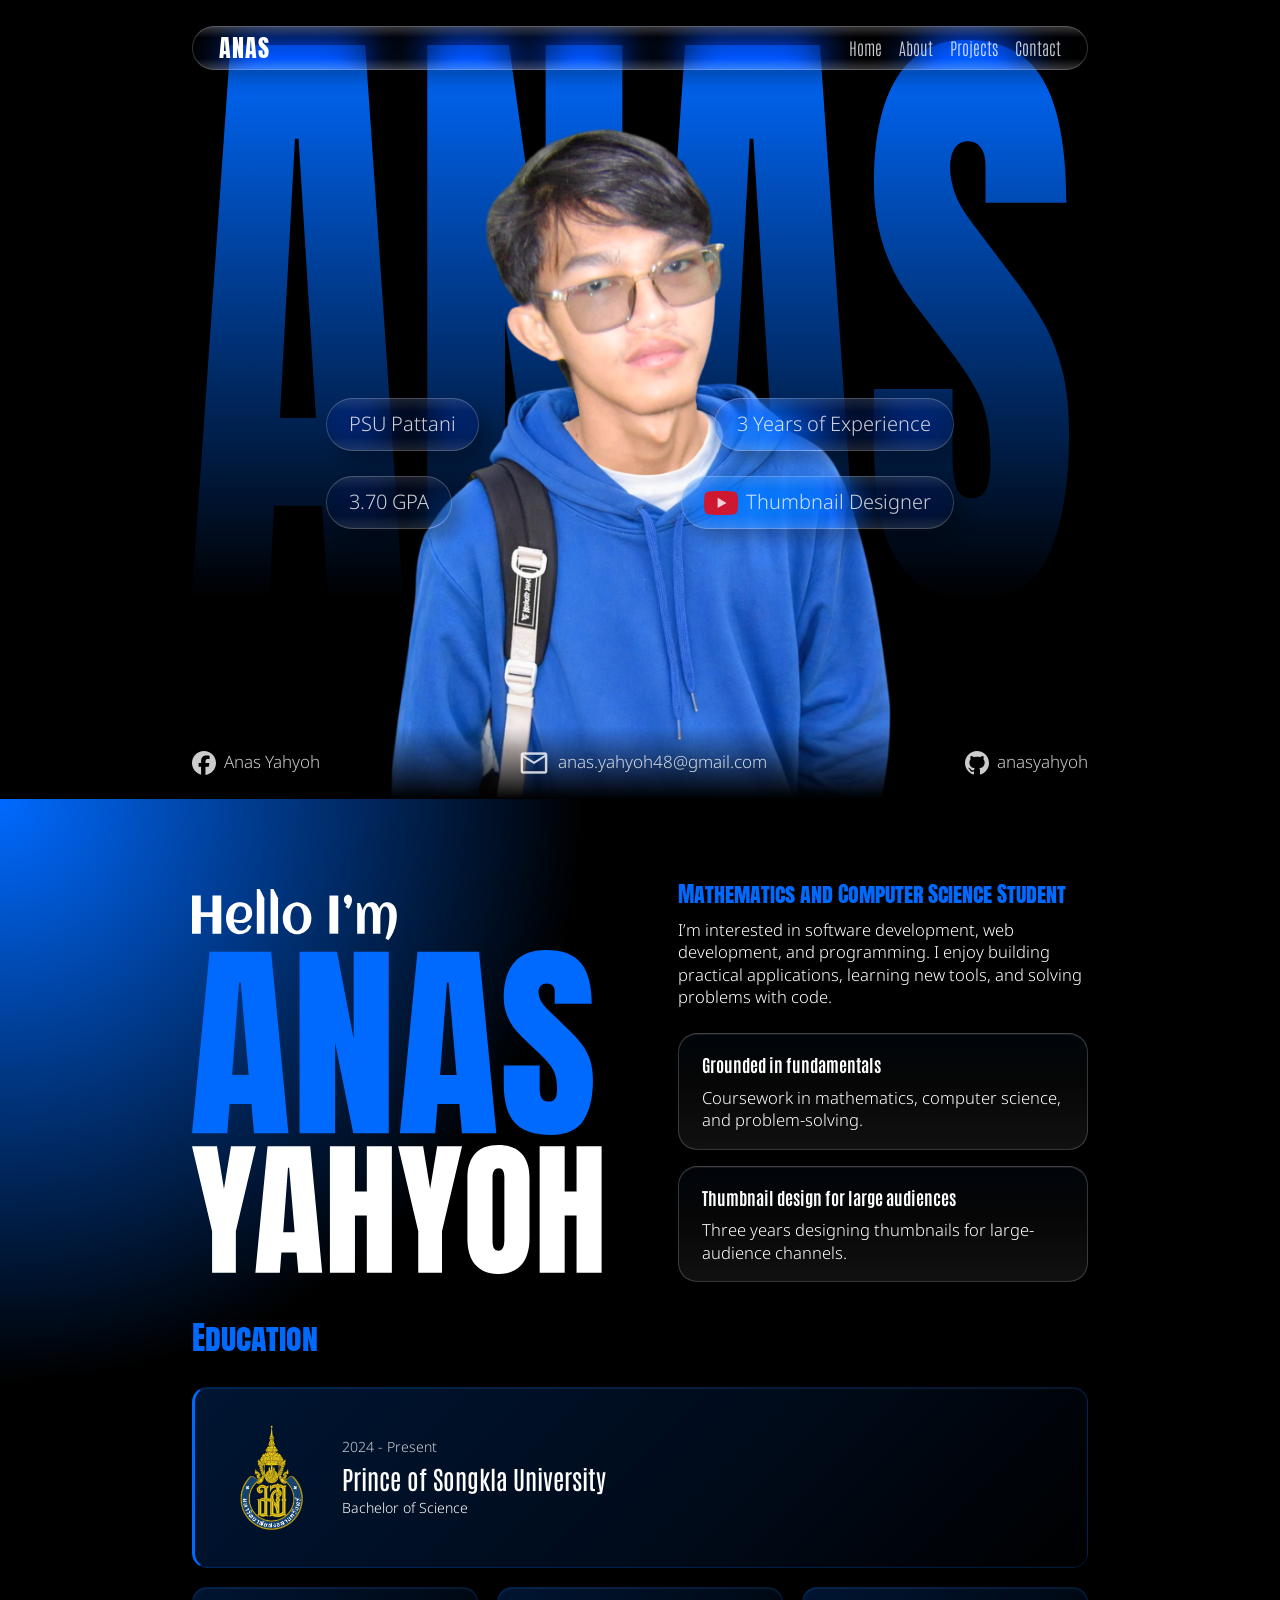
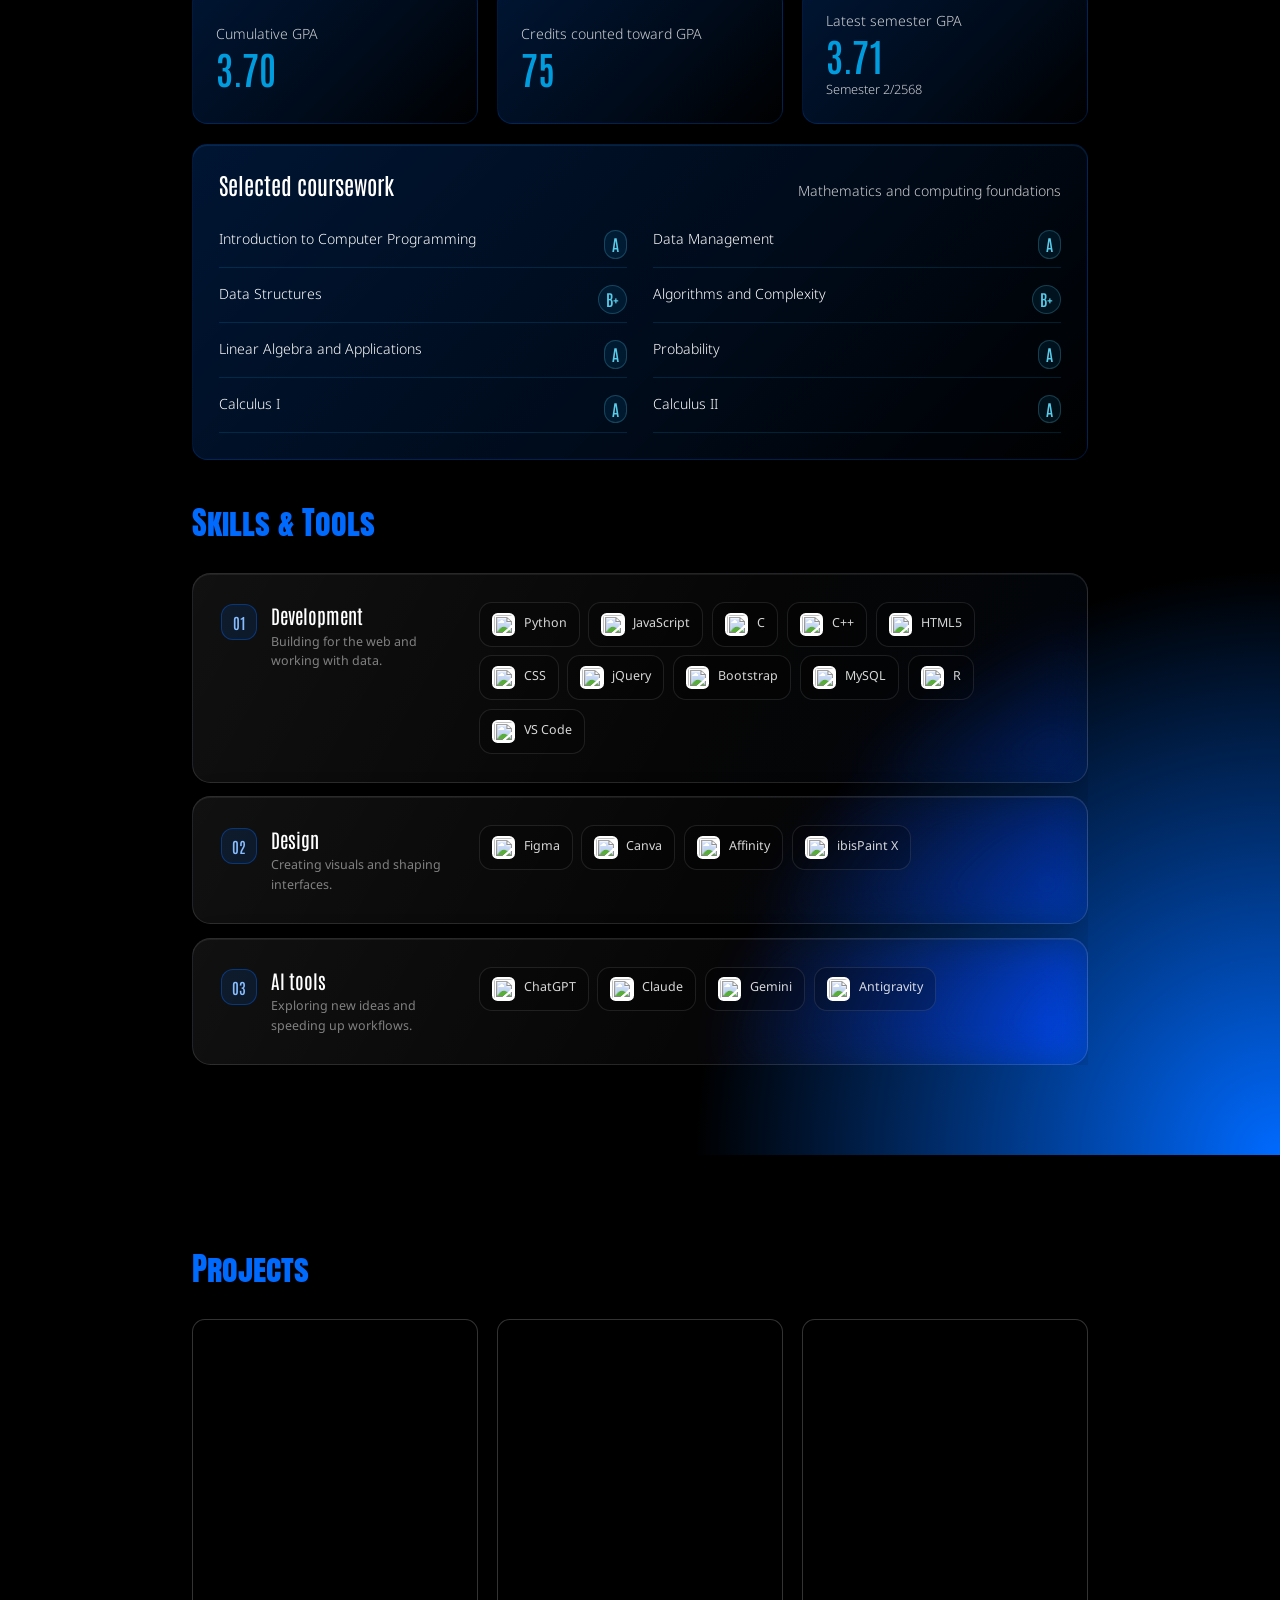
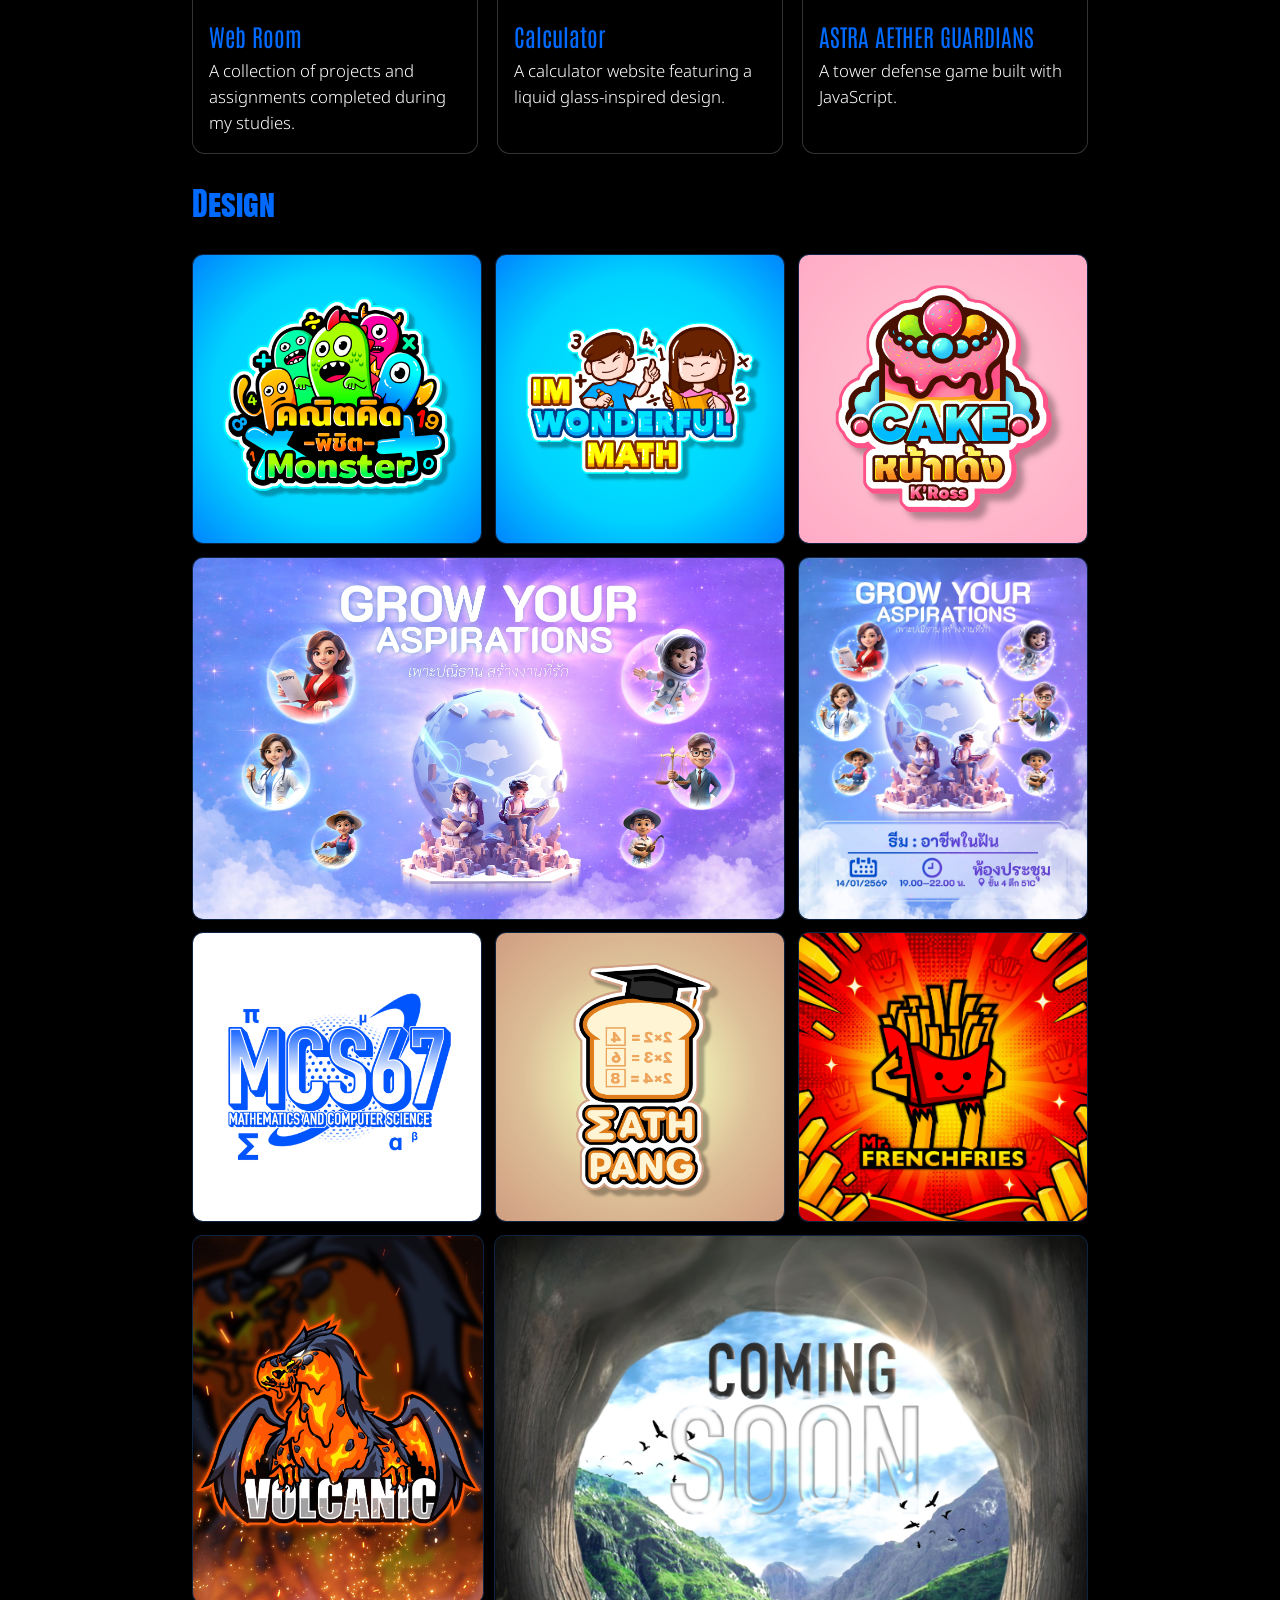
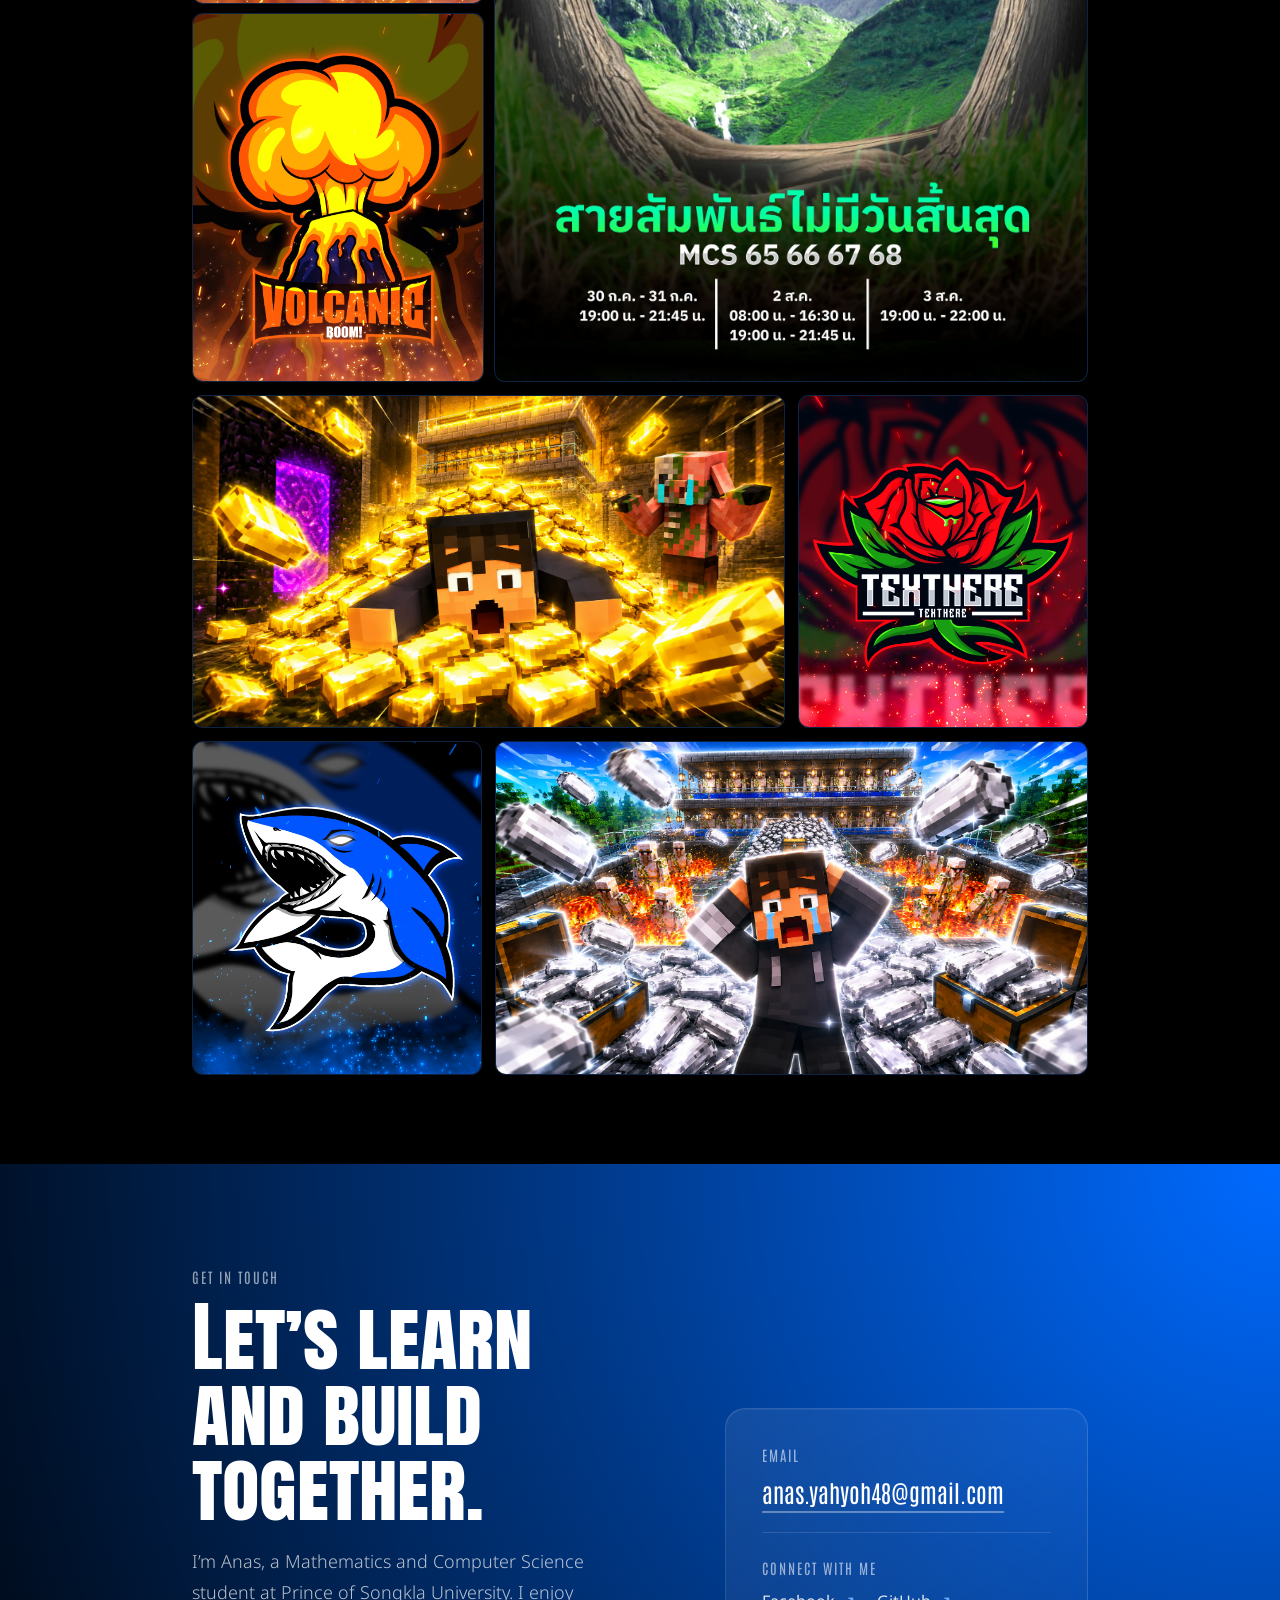
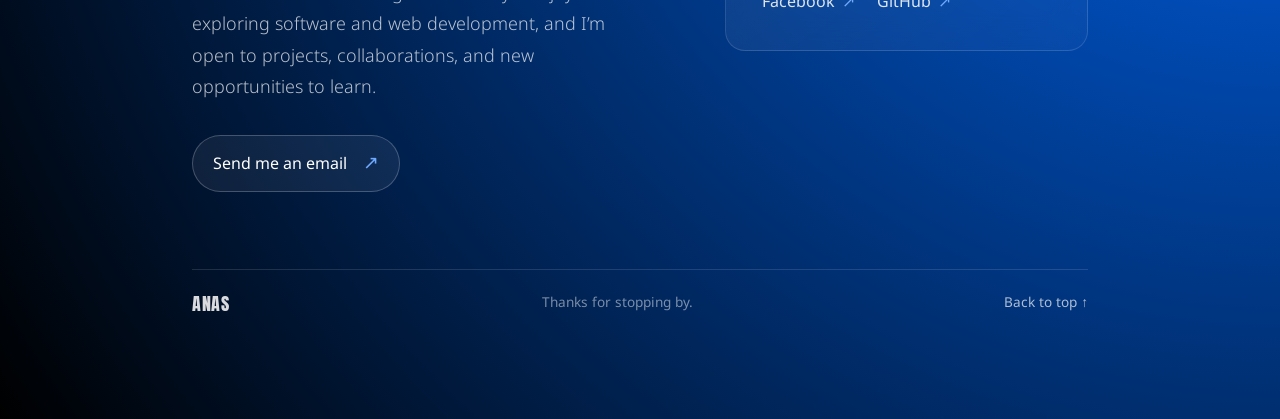
==== index.html @ 0945be41 "Update portfolio redesign" ====
<!DOCTYPE html>
<html lang="en">

<head>
    <title>Portfolio</title>
    <link rel="shortcut icon" href="assets/image/hero/favicon.jpg" type="image/x-icon">
    <meta charset="UTF-8">
    <meta name="viewport" content="width=device-width, initial-scale=1.0">
    <link rel="preconnect" href="https://fonts.googleapis.com">
    <link rel="preconnect" href="https://fonts.gstatic.com" crossorigin>
    <link href="https://cdn.jsdelivr.net/npm/bootstrap@6.0.0-alpha.1/dist/css/bootstrap.min.css" rel="stylesheet"
        integrity="sha384-B/GM4XqrwHnWXNOWMbloTmrYXZg10cakYGmpfsR/bbzQ6JAJI4ihuyADKLnBgrCe" crossorigin="anonymous">
    <script type="module" src="https://cdn.jsdelivr.net/npm/bootstrap@6.0.0-alpha.1/dist/js/bootstrap.bundle.min.js"
        integrity="sha384-1a/pXj49ZQ1aHEmrJ+gMw1otqoVsYwlEnlD8mIfY2TV03r20Y0CN7uqx1tQogjPL"
        crossorigin="anonymous"></script>
    <link rel="stylesheet"
        href="https://fonts.googleapis.com/css2?family=Material+Symbols+Outlined:opsz,wght,FILL,GRAD@24,400,0,0&icon_names=mail" />
    <link
        href="https://fonts.googleapis.com/css2?family=Anton+SC&family=Antonio:wght@100..700&family=Noto+Sans+Thai:wght@100..900&display=swap"
        rel="stylesheet">
    <link rel="stylesheet" href="assets/css/navbar.css">
    <link rel="stylesheet" href="assets/css/body.css">
    <link rel="stylesheet" href="assets/css/hero.css">
    <link rel="stylesheet" href="assets/css/about.css">
    <link rel="stylesheet" href="assets/css/edu.css">
    <link rel="stylesheet" href="assets/css/skills-tools.css">
    <link rel="stylesheet" href="assets/css/projects.css">
    <link rel="stylesheet" href="assets/css/designs.css">
    <link rel="stylesheet" href="assets/css/contact.css">
    <link rel="stylesheet" href="assets/css/footer.css">
    <script src="assets/js/script.js" defer></script>
</head>

<body>
    <nav class="top-nav-bar">
        <a href=""><span class="brand-logo">ANAS</span></a>

        <div class="nav-links">
            <a href="#hero-section"><span class="nav-text-link">Home</span></a>
            <a href="#about-me-section"><span class="nav-text-link">About</span></a>
            <a href="#projects"><span class="nav-text-link">Projects</span></a>
            <a href="#contact-section"><span class="nav-text-link">Contact</span></a>
        </div>
    </nav>

    <main class="hero-section" id="hero-section">
        <div class="hero-sub-contact">
            <a href="https://www.facebook.com/anas.yahyoh.5/" target="_blank">
                <div class="sub-contact">
                    <svg role="img" viewBox="0 0 24 24" xmlns="http://www.w3.org/2000/svg">
                        <title>Facebook</title>
                        <path fill="fff"
                            d="M9.101 23.691v-7.98H6.627v-3.667h2.474v-1.58c0-4.085 1.848-5.978 5.858-5.978.401 0 .955.042 1.468.103a8.68 8.68 0 0 1 1.141.195v3.325a8.623 8.623 0 0 0-.653-.036 26.805 26.805 0 0 0-.733-.009c-.707 0-1.259.096-1.675.309a1.686 1.686 0 0 0-.679.622c-.258.42-.374.995-.374 1.752v1.297h3.919l-.386 2.103-.287 1.564h-3.246v8.245C19.396 23.238 24 18.179 24 12.044c0-6.627-5.373-12-12-12s-12 5.373-12 12c0 5.628 3.874 10.35 9.101 11.647Z" />
                    </svg>
                    <span class="text">Anas Yahyoh</span>
                </div>
            </a>
            <a href="mailto:anas.yahyoh48@gmail.com" target="_blank">
                <div class="sub-contact">
                    <span class="material-symbols-outlined">mail</span>
                    <span class="text">anas.yahyoh48@gmail.com</span>
                </div>
            </a>
            <a href="https://github.com/anasyahyoh-hub" target="_blank">
                <div class="sub-contact">
                    <svg viewBox="0 0 1024 1024" fill="none" xmlns="http://www.w3.org/2000/svg">
                        <path fill-rule="evenodd" clip-rule="evenodd"
                            d="M8 0C3.58 0 0 3.58 0 8C0 11.54 2.29 14.53 5.47 15.59C5.87 15.66 6.02 15.42 6.02 15.21C6.02 15.02 6.01 14.39 6.01 13.72C4 14.09 3.48 13.23 3.32 12.78C3.23 12.55 2.84 11.84 2.5 11.65C2.22 11.5 1.82 11.13 2.49 11.12C3.12 11.11 3.57 11.7 3.72 11.94C4.44 13.15 5.59 12.81 6.05 12.6C6.12 12.08 6.33 11.73 6.56 11.53C4.78 11.33 2.92 10.64 2.92 7.58C2.92 6.71 3.23 5.99 3.74 5.43C3.66 5.23 3.38 4.41 3.82 3.31C3.82 3.31 4.49 3.1 6.02 4.13C6.66 3.95 7.34 3.86 8.02 3.86C8.7 3.86 9.38 3.95 10.02 4.13C11.55 3.09 12.22 3.31 12.22 3.31C12.66 4.41 12.38 5.23 12.3 5.43C12.81 5.99 13.12 6.7 13.12 7.58C13.12 10.65 11.25 11.33 9.47 11.53C9.76 11.78 10.01 12.26 10.01 13.01C10.01 14.08 10 14.94 10 15.21C10 15.42 10.15 15.67 10.55 15.59C13.71 14.53 16 11.53 16 8C16 3.58 12.42 0 8 0Z"
                            transform="scale(64)" />
                    </svg>

                    <span class="text">anasyahyoh</span>
                </div>
            </a>
        </div>

        <div class="hero">
            <div class="capsule-container">
                <div class="left-capsule-wrapper">
                    <div class="capsule">
                        <span class="text">PSU Pattani</span>
                    </div>
                    <div class="capsule">
                        <span class="text">3.70 GPA</span>
                    </div>
                </div>

                <div class="right-capsule-wrapper">
                    <div class="capsule">
                        <span class="text">3 Years of Experience</span>
                    </div>
                    <div class="capsule">
                        <svg class="yt-icon" xmlns="http://www.w3.org/2000/svg" preserveAspectRatio="xMidYMid"
                            viewBox="0 0 256 180">
                            <path class="square"
                                d="M250.346 28.075A32.18 32.18 0 0 0 227.69 5.418C207.824 0 127.87 0 127.87 0S47.912.164 28.046 5.582A32.18 32.18 0 0 0 5.39 28.24c-6.009 35.298-8.34 89.084.165 122.97a32.18 32.18 0 0 0 22.656 22.657c19.866 5.418 99.822 5.418 99.822 5.418s79.955 0 99.82-5.418a32.18 32.18 0 0 0 22.657-22.657c6.338-35.348 8.291-89.1-.164-123.134Z" />
                            <path class="triangle" d="m102.421 128.06 66.328-38.418-66.328-38.418z" />
                        </svg>
                        <span class="text">Thumbnail Designer</span>
                    </div>
                </div>
            </div>

            <img src="assets/image/hero/anas.png" alt="Anas Profile" width="1099" height="1470">
        </div>

        <svg class="name-bg" viewBox="0 0 31 14" preserveAspectRatio="none" fill="none"
            xmlns="http://www.w3.org/2000/svg">
            <defs>
                <linearGradient id="gradient" x1="0" x2="0" y1="0" y2="1">
                    <stop offset="0%" stop-color="rgb(0, 106, 255)" />
                    <stop offset="100%" stop-color="rgb(0, 0, 0)" />
                </linearGradient>
            </defs>
            <path fill="url(#gradient)"
                d="M0 13.875L1.32812 0.125H5.99219L7.29688 13.875H4.69531L4.5 11.6562H2.84375L2.67188 13.875H0ZM3.03906 9.46094H4.28906L3.6875 2.46875H3.5625L3.03906 9.46094ZM8.14062 13.875V0.125H10.9688L12.2344 6.71094V0.125H14.8906V13.875H12.2031L10.8281 7V13.875H8.14062ZM15.7344 13.875L17.0625 0.125H21.7266L23.0312 13.875H20.4297L20.2344 11.6562H18.5781L18.4062 13.875H15.7344ZM18.7734 9.46094H20.0234L19.4219 2.46875H19.2969L18.7734 9.46094ZM27.1406 14C25.8854 14 24.9792 13.6875 24.4219 13.0625C23.8698 12.4375 23.5938 11.4427 23.5938 10.0781V8.73438H26.3125V10.4531C26.3125 10.7708 26.3594 11.0208 26.4531 11.2031C26.5521 11.3802 26.7214 11.4688 26.9609 11.4688C27.2109 11.4688 27.3828 11.3958 27.4766 11.25C27.5755 11.1042 27.625 10.8646 27.625 10.5312C27.625 10.1094 27.5833 9.75781 27.5 9.47656C27.4167 9.1901 27.2708 8.91927 27.0625 8.66406C26.8594 8.40365 26.5755 8.10156 26.2109 7.75781L24.9766 6.58594C24.0547 5.71615 23.5938 4.72135 23.5938 3.60156C23.5938 2.42969 23.8646 1.53646 24.4062 0.921875C24.9531 0.307292 25.7422 0 26.7734 0C28.0339 0 28.9271 0.335938 29.4531 1.00781C29.9844 1.67969 30.25 2.70052 30.25 4.07031H27.4531V3.125C27.4531 2.9375 27.3984 2.79167 27.2891 2.6875C27.1849 2.58333 27.0417 2.53125 26.8594 2.53125C26.6406 2.53125 26.4792 2.59375 26.375 2.71875C26.276 2.83854 26.2266 2.99479 26.2266 3.1875C26.2266 3.38021 26.2786 3.58854 26.3828 3.8125C26.487 4.03646 26.6927 4.29427 27 4.58594L28.5859 6.10938C28.9036 6.41146 29.1953 6.73177 29.4609 7.07031C29.7266 7.40365 29.9401 7.79427 30.1016 8.24219C30.263 8.6849 30.3438 9.22656 30.3438 9.86719C30.3438 11.1589 30.1042 12.1719 29.625 12.9062C29.151 13.6354 28.3229 14 27.1406 14Z" />
        </svg>
    </main>

    <section class="about-me-section" id="about-me-section">
        <div class="about-layout">
            <div class="fullname-wrapper">
                <svg class="hello" viewBox="0 0 100 25" preserveAspectRatio="none" fill="none"
                    xmlns="http://www.w3.org/2000/svg">
                    <path
                        d="M4.29793 21.8184H0V3.19452H4.29793V11.3295H9.99242V3.19452H14.2904V21.8184H9.99242V13.6963H4.29793V21.8184Z"
                        fill="white" />
                    <path
                        d="M20.3529 14.731C20.8004 14.8517 21.2479 14.9465 21.6954 15.0155C22.1428 15.0845 22.5939 15.119 23.0486 15.119C23.525 15.119 23.9652 15.0673 24.3694 14.9638C24.7808 14.8517 25.1344 14.6706 25.4303 14.4206C25.7335 14.1619 25.9716 13.8213 26.1449 13.3989C26.3181 12.9764 26.4047 12.4504 26.4047 11.821C26.4047 11.3123 26.3469 10.8467 26.2315 10.4242C26.116 10.0017 25.9428 9.63959 25.7118 9.33782C25.4881 9.03604 25.2102 8.80324 24.8782 8.63942C24.5462 8.46698 24.1601 8.38076 23.7198 8.38076C23.3084 8.38076 22.9367 8.47129 22.6047 8.65235C22.28 8.83342 21.9913 9.07915 21.7387 9.38955C21.4933 9.69133 21.2804 10.0448 21.0999 10.4501C20.9267 10.8553 20.7824 11.2778 20.6669 11.7175C20.5514 12.1573 20.4684 12.6013 20.4179 13.0497C20.3674 13.498 20.3421 13.9205 20.3421 14.3171C20.3421 14.3861 20.3421 14.4551 20.3421 14.5241C20.3421 14.593 20.3457 14.662 20.3529 14.731ZM29.371 11.7822C29.371 12.3944 29.288 12.9419 29.122 13.4247C28.956 13.8989 28.7287 14.3171 28.44 14.6793C28.1585 15.0414 27.8301 15.3475 27.4548 15.5975C27.0795 15.8476 26.6789 16.0545 26.2531 16.2183C25.8273 16.3735 25.387 16.4856 24.9323 16.5546C24.4849 16.6236 24.0482 16.658 23.6224 16.658C23.0811 16.658 22.547 16.6149 22.0201 16.5287C21.4933 16.4339 20.9736 16.2873 20.4612 16.089C20.5406 16.658 20.6669 17.2012 20.8401 17.7186C21.0133 18.2273 21.2443 18.6756 21.533 19.0636C21.8217 19.443 22.1753 19.7448 22.5939 19.969C23.0197 20.1931 23.5213 20.3052 24.0987 20.3052C24.4813 20.3052 24.8457 20.2362 25.1922 20.0983C25.5386 19.9603 25.8562 19.7663 26.1449 19.5163C26.4335 19.2663 26.6862 18.9688 26.9027 18.6239C27.1264 18.279 27.3068 17.8953 27.444 17.4728L29.0246 18.1712C28.7864 18.8524 28.458 19.443 28.0394 19.9431C27.628 20.4346 27.1589 20.8441 26.632 21.1718C26.1124 21.4908 25.5566 21.7279 24.9648 21.8831C24.3802 22.0383 23.7992 22.1159 23.2218 22.1159C22.2691 22.1159 21.3886 21.9262 20.5803 21.5468C19.7719 21.1588 19.0755 20.6199 18.4909 19.9302C17.9062 19.2404 17.4479 18.417 17.1159 17.4599C16.7839 16.5028 16.6179 15.4553 16.6179 14.3171C16.6179 13.179 16.7839 12.1314 17.1159 11.1743C17.4479 10.2173 17.9062 9.39386 18.4909 8.70409C19.0755 8.01431 19.7719 7.47974 20.5803 7.10036C21.3886 6.71236 22.2691 6.51836 23.2218 6.51836C23.6837 6.51836 24.1565 6.55716 24.64 6.63476C25.1236 6.71236 25.5927 6.83739 26.0474 7.00983C26.5021 7.17365 26.9315 7.3892 27.3357 7.65649C27.7399 7.92378 28.0899 8.25573 28.3858 8.65235C28.689 9.04035 28.9271 9.49302 29.1004 10.0103C29.2808 10.5277 29.371 11.1183 29.371 11.7822Z"
                        fill="white" />
                    <path d="M35.3145 21.8184H31.6553V0H33.0627L35.3145 4.53958V21.8184Z" fill="white" />
                    <path d="M42.0266 21.8184H38.3674V0H39.7748L42.0266 4.53958V21.8184Z" fill="white" />
                    <path
                        d="M58.2873 14.3171C58.2873 15.0931 58.2007 15.8217 58.0275 16.5028C57.8543 17.184 57.6125 17.8134 57.3022 18.3911C56.999 18.9688 56.6309 19.4904 56.1979 19.956C55.7649 20.413 55.2885 20.801 54.7689 21.12C54.2564 21.439 53.7043 21.6848 53.1125 21.8572C52.5279 22.0297 51.9252 22.1159 51.3045 22.1159C50.6838 22.1159 50.0812 22.0297 49.4966 21.8572C48.912 21.6848 48.3599 21.439 47.8402 21.12C47.3278 20.801 46.855 20.413 46.422 19.956C45.989 19.4904 45.6173 18.9688 45.3069 18.3911C45.0038 17.8134 44.7656 17.184 44.5924 16.5028C44.4192 15.8131 44.3326 15.0845 44.3326 14.3171C44.3326 13.5497 44.4192 12.8255 44.5924 12.1443C44.7656 11.4546 45.0038 10.8208 45.3069 10.2431C45.6173 9.66546 45.989 9.14813 46.422 8.69115C46.855 8.22556 47.3278 7.83325 47.8402 7.51423C48.3599 7.19521 48.912 6.94947 49.4966 6.77703C50.0812 6.60459 50.6838 6.51836 51.3045 6.51836C51.9252 6.51836 52.5279 6.60459 53.1125 6.77703C53.7043 6.94947 54.2564 7.19521 54.7689 7.51423C55.2885 7.83325 55.7649 8.22556 56.1979 8.69115C56.6309 9.14813 56.999 9.66546 57.3022 10.2431C57.6125 10.8208 57.8543 11.4546 58.0275 12.1443C58.2007 12.8255 58.2873 13.5497 58.2873 14.3171ZM54.5632 14.3171C54.5632 13.9033 54.5415 13.4678 54.4982 13.0109C54.4621 12.5453 54.3972 12.0926 54.3033 11.6529C54.2095 11.2045 54.0796 10.7777 53.9136 10.3725C53.7548 9.95861 53.5563 9.60079 53.3182 9.29902C53.08 8.98862 52.7949 8.74289 52.4629 8.56182C52.1309 8.37213 51.7448 8.27729 51.3045 8.27729C50.8859 8.27729 50.5142 8.37213 50.1895 8.56182C49.8647 8.75151 49.5796 9.00586 49.3342 9.32488C49.096 9.63528 48.8939 9.99741 48.7279 10.4113C48.5692 10.8251 48.4392 11.2563 48.3382 11.7046C48.2372 12.1443 48.165 12.5927 48.1217 13.0497C48.0784 13.498 48.0567 13.9205 48.0567 14.3171C48.0567 14.7137 48.0784 15.1405 48.1217 15.5975C48.165 16.0459 48.2372 16.4942 48.3382 16.9426C48.4392 17.3909 48.5692 17.822 48.7279 18.2359C48.8939 18.6411 49.096 19.0033 49.3342 19.3223C49.5796 19.6327 49.8647 19.8827 50.1895 20.0724C50.5142 20.2621 50.8859 20.357 51.3045 20.357C51.7376 20.357 52.1201 20.2664 52.4521 20.0854C52.7841 19.8957 53.0692 19.6456 53.3074 19.3352C53.5527 19.0248 53.7548 18.667 53.9136 18.2618C54.0724 17.8565 54.1987 17.4297 54.2925 16.9814C54.3936 16.533 54.4621 16.0804 54.4982 15.6234C54.5415 15.1664 54.5632 14.731 54.5632 14.3171Z"
                        fill="white" />
                    <path d="M71.4193 21.8184H67.1214V3.19452H71.4193V21.8184Z" fill="white" />
                    <path
                        d="M78.1206 5.21211C78.1206 5.60873 78.0773 6.01397 77.9907 6.42783C77.9041 6.8417 77.7814 7.24263 77.6226 7.63063C77.471 8.01862 77.2906 8.38938 77.0813 8.74289C76.872 9.08777 76.6447 9.39386 76.3993 9.66115L74.8403 8.67822C74.9919 8.54027 75.1434 8.3592 75.295 8.13502C75.4538 7.91085 75.5476 7.68667 75.5765 7.46249C75.3672 7.38489 75.1759 7.27281 75.0027 7.12623C74.8367 6.97965 74.6924 6.80721 74.5697 6.6089C74.447 6.41059 74.3495 6.19503 74.2774 5.96223C74.2124 5.72081 74.1799 5.47077 74.1799 5.21211C74.1799 4.89309 74.2304 4.59131 74.3315 4.30678C74.4398 4.01362 74.5805 3.76358 74.7537 3.55665C74.9341 3.34109 75.1434 3.17296 75.3816 3.05225C75.6198 2.92292 75.876 2.85825 76.1503 2.85825C76.4245 2.85825 76.6807 2.91861 76.9189 3.03932C77.1571 3.16003 77.3664 3.32816 77.5468 3.54371C77.7273 3.75927 77.868 4.00931 77.969 4.29384C78.0701 4.57838 78.1206 4.88446 78.1206 5.21211Z"
                        fill="white" />
                    <path
                        d="M100 13.1014C100 14.1274 99.899 15.1966 99.6969 16.3088C99.4948 17.4211 99.2097 18.5075 98.8416 19.568C98.4807 20.6199 98.0441 21.6158 97.5317 22.5556C97.0192 23.4954 96.4491 24.3102 95.8212 25L94.4463 24.1076C94.6555 23.6593 94.8468 23.1549 95.02 22.5944C95.1932 22.034 95.352 21.4434 95.4964 20.8226C95.6407 20.2018 95.767 19.5637 95.8753 18.9084C95.9835 18.2531 96.0738 17.6022 96.1459 16.9555C96.2253 16.3002 96.2831 15.6665 96.3192 15.0543C96.3552 14.4421 96.3733 13.8688 96.3733 13.3342C96.3733 13.0324 96.3661 12.7048 96.3516 12.3513C96.3372 11.9978 96.3047 11.6442 96.2542 11.2907C96.2109 10.9372 96.1423 10.601 96.0485 10.2819C95.9547 9.9543 95.8248 9.66546 95.6588 9.41542C95.5 9.15675 95.2979 8.95413 95.0525 8.80755C94.8143 8.65235 94.5256 8.57475 94.1864 8.57475C93.8544 8.57475 93.5693 8.68253 93.3312 8.89809C93.1002 9.10502 92.9017 9.37662 92.7357 9.71288C92.5697 10.0491 92.4362 10.4285 92.3352 10.851C92.2413 11.2735 92.1692 11.7003 92.1187 12.1314C92.0681 12.5539 92.032 12.9591 92.0104 13.3471C91.996 13.7351 91.9887 14.0628 91.9887 14.3301V21.8184H88.3404V14.8603C88.3404 14.5585 88.344 14.1964 88.3512 13.7739C88.3584 13.3428 88.3476 12.8945 88.3187 12.4289C88.2971 11.9633 88.2502 11.502 88.178 11.045C88.113 10.5794 88.0048 10.1655 87.8532 9.80341C87.7089 9.44128 87.5104 9.14813 87.2578 8.92395C87.0052 8.69115 86.6876 8.57475 86.3051 8.57475C85.9803 8.57475 85.706 8.68253 85.4823 8.89809C85.2658 9.11364 85.0817 9.39386 84.9302 9.73875C84.7858 10.075 84.6703 10.4587 84.5837 10.8898C84.5043 11.3123 84.443 11.7391 84.3997 12.1702C84.3636 12.5927 84.342 12.9979 84.3347 13.3859C84.3275 13.7653 84.3239 14.08 84.3239 14.3301V21.8184H80.6539V6.8805H82.0613L83.4037 10.3595C83.7068 9.15244 84.1832 8.21262 84.8327 7.54009C85.4895 6.85894 86.3592 6.51836 87.4418 6.51836C88.4162 6.51836 89.2245 6.75979 89.8668 7.24263C90.5092 7.72547 91.0144 8.51009 91.3825 9.59648C91.5918 9.12226 91.8227 8.69546 92.0753 8.31609C92.3352 7.93671 92.6203 7.61338 92.9306 7.34609C93.2482 7.07881 93.5982 6.87619 93.9807 6.73823C94.3633 6.59165 94.7855 6.51836 95.2474 6.51836C96.099 6.51836 96.8244 6.6865 97.4234 7.02276C98.0297 7.35041 98.524 7.80738 98.9066 8.39369C99.2891 8.98 99.567 9.67839 99.7402 10.4889C99.9134 11.2907 100 12.1616 100 13.1014Z"
                        fill="white" />
                </svg>

                <svg class="anas" viewBox="0 0 31 14" preserveAspectRatio="none" fill="none"
                    xmlns="http://www.w3.org/2000/svg">
                    <path
                        d="M0 13.875L1.32812 0.125H5.99219L7.29688 13.875H4.69531L4.5 11.6562H2.84375L2.67188 13.875H0ZM3.03906 9.46094H4.28906L3.6875 2.46875H3.5625L3.03906 9.46094ZM8.14062 13.875V0.125H10.9688L12.2344 6.71094V0.125H14.8906V13.875H12.2031L10.8281 7V13.875H8.14062ZM15.7344 13.875L17.0625 0.125H21.7266L23.0312 13.875H20.4297L20.2344 11.6562H18.5781L18.4062 13.875H15.7344ZM18.7734 9.46094H20.0234L19.4219 2.46875H19.2969L18.7734 9.46094ZM27.1406 14C25.8854 14 24.9792 13.6875 24.4219 13.0625C23.8698 12.4375 23.5938 11.4427 23.5938 10.0781V8.73438H26.3125V10.4531C26.3125 10.7708 26.3594 11.0208 26.4531 11.2031C26.5521 11.3802 26.7214 11.4688 26.9609 11.4688C27.2109 11.4688 27.3828 11.3958 27.4766 11.25C27.5755 11.1042 27.625 10.8646 27.625 10.5312C27.625 10.1094 27.5833 9.75781 27.5 9.47656C27.4167 9.1901 27.2708 8.91927 27.0625 8.66406C26.8594 8.40365 26.5755 8.10156 26.2109 7.75781L24.9766 6.58594C24.0547 5.71615 23.5938 4.72135 23.5938 3.60156C23.5938 2.42969 23.8646 1.53646 24.4062 0.921875C24.9531 0.307292 25.7422 0 26.7734 0C28.0339 0 28.9271 0.335938 29.4531 1.00781C29.9844 1.67969 30.25 2.70052 30.25 4.07031H27.4531V3.125C27.4531 2.9375 27.3984 2.79167 27.2891 2.6875C27.1849 2.58333 27.0417 2.53125 26.8594 2.53125C26.6406 2.53125 26.4792 2.59375 26.375 2.71875C26.276 2.83854 26.2266 2.99479 26.2266 3.1875C26.2266 3.38021 26.2786 3.58854 26.3828 3.8125C26.487 4.03646 26.6927 4.29427 27 4.58594L28.5859 6.10938C28.9036 6.41146 29.1953 6.73177 29.4609 7.07031C29.7266 7.40365 29.9401 7.79427 30.1016 8.24219C30.263 8.6849 30.3438 9.22656 30.3438 9.86719C30.3438 11.1589 30.1042 12.1719 29.625 12.9062C29.151 13.6354 28.3229 14 27.1406 14Z"
                        fill="#006AFF" />
                </svg>

                <svg class="yahyoh" viewBox="0 0 200 63" preserveAspectRatio="none" fill="none"
                    xmlns="http://www.w3.org/2000/svg">
                    <path
                        d="M9.81488 62.4375V42.082L0 0.5625H12.19L15.613 21.5156L19.036 0.5625H31.1911L21.4111 42.082V62.4375H9.81488Z"
                        fill="white" />
                    <path
                        d="M30.9466 62.4375L36.8844 0.5625H57.7366L63.5697 62.4375H51.9385L51.0653 52.4531H43.6605L42.8921 62.4375H30.9466ZM44.5337 42.5742H50.1222L47.4328 11.1094H46.8739L44.5337 42.5742Z"
                        fill="white" />
                    <path
                        d="M67.3419 62.4375V0.5625H79.5669V22.6758H85.365V0.5625H97.5899V62.4375H85.365V34.3828H79.5669V62.4375H67.3419Z"
                        fill="white" />
                    <path
                        d="M110.479 62.4375V42.082L100.664 0.5625H112.854L116.277 21.5156L119.7 0.5625H131.855L122.075 42.082V62.4375H110.479Z"
                        fill="white" />
                    <path
                        d="M149.633 63C144.72 63 140.959 61.5117 138.351 58.5352C135.767 55.5352 134.474 51.2109 134.474 45.5625V16.1719C134.474 10.875 135.755 6.85547 138.316 4.11328C140.901 1.37109 144.673 0 149.633 0C154.593 0 158.354 1.37109 160.915 4.11328C163.5 6.85547 164.792 10.875 164.792 16.1719V45.5625C164.792 51.2109 163.488 55.5352 160.88 58.5352C158.295 61.5117 154.547 63 149.633 63ZM149.738 51.6094C151.601 51.6094 152.532 49.793 152.532 46.1602V15.9609C152.532 12.9141 151.624 11.3906 149.808 11.3906C147.759 11.3906 146.734 12.9492 146.734 16.0664V46.2305C146.734 48.1523 146.967 49.5352 147.433 50.3789C147.898 51.1992 148.667 51.6094 149.738 51.6094Z"
                        fill="white" />
                    <path
                        d="M169.752 62.4375V0.5625H181.977V22.6758H187.775V0.5625H200V62.4375H187.775V34.3828H181.977V62.4375H169.752Z"
                        fill="white" />
                </svg>
            </div>

            <div class="about-me-content">
                <div class="about-me-info-container">
                    <div class="about-me-info">
                        <h2 class="head-info">Mathematics &amp; Computer Science Student</h2>
                        <p class="sub-info">I’m interested in software development, web development, and programming. I enjoy
                            building practical applications, learning new tools, and solving problems with code.
                        </p>
                    </div>
                </div>

                <div class="about-me-card-wrapper">
                    <article class="about-me-card">
                        <h3 class="card-head">Grounded in fundamentals</h3>
                        <p class="card-sub">Coursework in mathematics, computer science, and problem-solving.</p>
                    </article>

                    <article class="about-me-card">
                        <h3 class="card-head">Thumbnail design for large audiences</h3>
                        <p class="card-sub">Three years designing thumbnails for large-audience channels.</p>
                    </article>
                </div>
            </div>
        </div>

        <div class="education-section" aria-labelledby="education-title">
            <span class="edu-title" id="education-title">Education</span>

            <div class="edu-card-wrapper">
                <article class="edu-profile-card">
                    <img class="edu-emblem" src="assets/image/emblem/psu_logo.webp" alt="Prince of Songkla University">
                    <div class="edu-info">
                        <span class="edu-years">2024 - Present</span>
                        <h3 class="edu-school">Prince of Songkla University</h3>
                        <p class="edu-degree">Bachelor of Science</p>
                    </div>
                </article>

                <div class="edu-stats" aria-label="Academic summary">
                    <article class="edu-stat-card">
                        <span class="edu-stat-label">Cumulative GPA</span>
                        <strong class="edu-stat-value">3.70</strong>
                    </article>
                    <article class="edu-stat-card">
                        <span class="edu-stat-label">Credits counted toward GPA</span>
                        <strong class="edu-stat-value">75</strong>
                    </article>
                    <article class="edu-stat-card">
                        <span class="edu-stat-label">Latest semester GPA</span>
                        <strong class="edu-stat-value">3.71</strong>
                        <span class="edu-stat-note">Semester 2/2568</span>
                    </article>
                </div>

                <article class="edu-course-card">
                    <div class="edu-course-heading">
                        <h3 class="edu-course-title">Selected coursework</h3>
                        <p class="edu-course-description">Mathematics and computing foundations</p>
                    </div>
                    <ul class="edu-course-list">
                        <li><span>Introduction to Computer Programming</span><strong>A</strong></li>
                        <li><span>Data Management</span><strong>A</strong></li>
                        <li><span>Data Structures</span><strong>B+</strong></li>
                        <li><span>Algorithms and Complexity</span><strong>B+</strong></li>
                        <li><span>Linear Algebra and Applications</span><strong>A</strong></li>
                        <li><span>Probability</span><strong>A</strong></li>
                        <li><span>Calculus I</span><strong>A</strong></li>
                        <li><span>Calculus II</span><strong>A</strong></li>
                    </ul>
                </article>
            </div>
        </div>

        <div class="skills-tools-section" id="skills" role="region" aria-labelledby="skills-title">
            <h2 class="edu-title skills-tools" id="skills-title">Skills &amp; Tools</h2>

            <div class="skills-category-list">
                <div class="skills-category" aria-labelledby="skills-development-title">
                    <div class="skills-category-heading">
                        <span class="skills-category-number">01</span>
                        <div>
                            <h3 id="skills-development-title">Development</h3>
                            <p>Building for the web and working with data.</p>
                        </div>
                    </div>
                    <ul class="skills-tool-list">
                        <li><img src="https://thesvg.org/icons/python/default.svg" alt=""><span>Python</span></li>
                        <li><img src="https://thesvg.org/icons/javascript/default.svg" alt=""><span>JavaScript</span>
                        </li>
                        <li><img src="https://thesvg.org/icons/c/default.svg" alt=""><span>C</span></li>
                        <li><img src="https://thesvg.org/icons/cplusplus/default.svg" alt=""><span>C++</span></li>
                        <li><img src="https://thesvg.org/icons/html5/default.svg" alt=""><span>HTML5</span></li>
                        <li><img src="https://thesvg.org/icons/css3/default.svg" alt=""><span>CSS</span></li>
                        <li><img src="https://thesvg.org/icons/jquery/mono.svg" alt=""><span>jQuery</span></li>
                        <li><img src="https://thesvg.org/icons/bootstrap/default.svg" alt=""><span>Bootstrap</span>
                        </li>
                        <li><img src="https://thesvg.org/icons/mysql/light.svg" alt=""><span>MySQL</span></li>
                        <li><img src="https://thesvg.org/icons/r-lang/default.svg" alt=""><span>R</span></li>
                        <li><img src="https://thesvg.org/icons/visual-studio-code/default.svg" alt=""><span>VS
                                Code</span></li>
                    </ul>
                </div>

                <div class="skills-category" aria-labelledby="skills-design-title">
                    <div class="skills-category-heading">
                        <span class="skills-category-number">02</span>
                        <div>
                            <h3 id="skills-design-title">Design</h3>
                            <p>Creating visuals and shaping interfaces.</p>
                        </div>
                    </div>
                    <ul class="skills-tool-list">
                        <li><img src="https://thesvg.org/icons/figma/default.svg" alt=""><span>Figma</span></li>
                        <li><img src="https://thesvg.org/icons/canva/default.svg" alt=""><span>Canva</span></li>
                        <li><img src="https://thesvg.org/icons/affinity/default.svg" alt=""><span>Affinity</span>
                        </li>
                        <li><img src="https://upload.wikimedia.org/wikipedia/commons/8/80/IbisPaint_X_%28App_Icon%29.svg"
                                alt=""><span>ibisPaint X</span></li>
                    </ul>
                </div>

                <div class="skills-category" aria-labelledby="skills-ai-title">
                    <div class="skills-category-heading">
                        <span class="skills-category-number">03</span>
                        <div>
                            <h3 id="skills-ai-title">AI tools</h3>
                            <p>Exploring new ideas and speeding up workflows.</p>
                        </div>
                    </div>
                    <ul class="skills-tool-list">
                        <li><img src="https://thesvg.org/icons/openai-chatgpt/default.svg" alt=""><span>ChatGPT</span>
                        </li>
                        <li><img src="https://thesvg.org/icons/claude/default.svg" alt=""><span>Claude</span></li>
                        <li><img src="https://thesvg.org/icons/gemini/default.svg" alt=""><span>Gemini</span></li>
                        <li><img src="https://thesvg.org/icons/google-antigravity/default.svg"
                                alt=""><span>Antigravity</span></li>
                    </ul>
                </div>
            </div>
        </div>
    </section>

    <section class="projects-section" id="projects">
        <span class="header">Projects</span>

        <div class="projects-card-wrapper">
            <a href="https://anasyahyoh-hub.github.io/webroom/" target="_blank">
                <div class="project-card">
                    <div class="project-img">
                        <div class="fade-blend"></div>
                        <iframe class="project-media" src="https://anasyahyoh-hub.github.io/webroom/"
                            frameborder="0"></iframe>
                    </div>
                    <div class="project-info">
                        <span class="project-name">Web Room</span>
                        <span class="project-description">
                            A collection of projects and assignments completed during my studies.
                        </span>
                    </div>
                </div>
            </a>

            <a href="https://anasyahyoh-hub.github.io/calculator/" target="_blank">
                <div class="project-card">
                    <div class="project-img">
                        <div class="fade-blend"></div>
                        <iframe class="project-media" src="https://anasyahyoh-hub.github.io/calculator/"
                            frameborder="0"></iframe>
                    </div>
                    <div class="project-info">
                        <span class="project-name">Calculator</span>
                        <span class="project-description">A calculator website featuring a liquid glass-inspired design.</span>
                    </div>
                </div>
            </a>

            <a href="https://wariskung.github.io/Tower-Defence/" target="_blank">
                <div class="project-card">
                    <div class="project-img">
                        <div class="fade-blend"></div>
                        <iframe class="project-media" src="https://wariskung.github.io/Tower-Defence/"
                            frameborder="0"></iframe>
                    </div>
                    <div class="project-info">
                        <span class="project-name">ASTRA AETHER GUARDIANS</span>
                        <span class="project-description">A tower defense game built with JavaScript.</span>
                    </div>
                </div>
            </a>
        </div>

        <span class="header">Design</span>

        <div class="design-container">
            <img class="img1_1" src="assets/image/design/logos/math-monster.jpg" alt="">
            <img class="img1_1" src="assets/image/design/logos/imwonderful-math.jpg" alt="">
            <img class="img1_1" src="assets/image/design/logos/cake-kross.jpg" alt="">
            <img class="img16_9" src="assets/image/design/posters/aspiration.jpg" alt="">
            <img class="img4_5" src="assets/image/design/posters/grown-your-aspiration.jpg" alt="">
            <img class="img1_1" src="assets/image/design/logos/mcs67.jpg" alt="">
            <img class="img1_1" src="assets/image/design/logos/math-pang.jpg" alt="">
            <img class="img1_1" src="assets/image/design/logos/mr_frenchfries.jpg" alt="">
            <div class="design-feature-row">
                <div class="wrapimg1_1">
                    <img class="img1_1" src="assets/image/design/logos/valconic_griffin.jpg" alt="">
                    <img class="img1_1" src="assets/image/design/logos/valcanic_boom.jpg" alt="">
                </div>
                <img class="img4_5" src="assets/image/design/posters/connection-never-ends.jpg" alt="">
            </div>
            <img class="img16_9" src="assets/image/design/thumbnails/gold-farm.png" alt="">
            <img class="img1_1" src="assets/image/design/logos/red-rose.jpg" alt="">
            <img class="img1_1" src="assets/image/design/logos/sharkz.jpg" alt="">
            <img class="img16_9" src="assets/image/design/thumbnails/iron-farmnew.png" alt="">
        </div>
    </section>

    <section class="contact-section" id="contact-section" aria-labelledby="contact-title">
        <div class="contact-layout">
            <div class="contact-copy">
                <span class="contact-eyebrow">Get in touch</span>
                <h2 class="contact-title" id="contact-title">Let’s learn and build together.</h2>
                <p class="contact-description">
                    I’m Anas, a Mathematics and Computer Science student at Prince of Songkla University. I enjoy
                    exploring software and web development, and I’m open to projects, collaborations, and new
                    opportunities to learn.
                </p>
                <a class="contact-cta" href="mailto:anas.yahyoh48@gmail.com">
                    <span>Send me an email</span>
                    <span class="contact-cta-arrow" aria-hidden="true">↗</span>
                </a>
            </div>

            <div class="contact-card" aria-label="Contact details">
                <span class="contact-card-label">Email</span>
                <a class="contact-email" href="mailto:anas.yahyoh48@gmail.com">anas.yahyoh48@gmail.com</a>
                <div class="contact-divider" aria-hidden="true"></div>
                <span class="contact-card-label">Connect with me</span>
                <div class="contact-socials">
                    <a href="https://www.facebook.com/anas.yahyoh.5/" target="_blank" rel="noopener noreferrer">Facebook
                        <span aria-hidden="true">↗</span></a>
                    <a href="https://github.com/anasyahyoh-hub" target="_blank" rel="noopener noreferrer">GitHub <span
                            aria-hidden="true">↗</span></a>
                </div>
            </div>
        </div>

        <footer class="contact-footer">
            <a class="contact-brand" href="#hero-section">ANAS</a>
            <span>Thanks for stopping by.</span>
            <a class="back-to-top" href="#hero-section">Back to top ↑</a>
        </footer>
    </section>

</body>

</html>
---- assets/css/navbar.css ----
.top-nav-bar {
    top: 2vw;
    padding: 0 2vw;
    width: var(--content-width);
    height: 44px;
    position: fixed;
    z-index: 999;
    display: flex;
    align-items: center;
    justify-content: space-between;
    left: 50%;
    transform: translateX(-50%);
    border: 1px solid rgba(255, 255, 255, .2);
    border-radius: 50px;
    background: var(--navbar-background-hover);
    background: var(--navbar-linear-gradient-hover);
    backdrop-filter: var(--backdrop-filter);
    -webkit-backdrop-filter: var(--backdrop-filter);
    box-shadow: 10px 10px 15px rgba(0, 0, 0, .25);
    animation: navbar-fade-in 700ms ease-out both;
}

.top-nav-bar a {
    text-decoration-line: none;
}

.brand-logo {
    font-family: var(--primary-font);
    font-size: 24px;
    letter-spacing: 1px;
    color: var(--brand-color);
    transition: color .3s ease;
    animation: brand-logo-fade-in 700ms ease-out both;
}

@keyframes brand-logo-fade-in {
    from {
        opacity: 0;
        transform: translateY(4px);
    }

    to {
        opacity: 1;
        transform: translateY(0);
    }
}

.brand-logo:hover {
    color: var(--brand-color-hover);
    cursor: pointer;
}

.nav-links {
    display: flex;
    gap: 17px;
}

.nav-links a {
    text-decoration-line: none;
}

.nav-text-link {
    font-family: var(--sub-font);
    font-size: 17px;
    font-weight: 100;
    color: var(--nav-text-link);
    transition: color .3s ease;
    animation: nav-links-fade-in 700ms ease-out both;
}

@keyframes nav-links-fade-in {
    from {
        opacity: 0;
        transform: translateY(4px);
    }

    to {
        opacity: 1;
        transform: translateY(0);
    }
}

.nav-text-link:hover {
    color: var(--nav-text-link-hover);
    cursor: pointer;
}

@keyframes navbar-fade-in {
    from {
        opacity: 0;
        transform: translateX(-50%) scale(.98);
    }

    to {
        opacity: 1;
        transform: translateX(-50%) scale(1);
    }
}

@media (max-width: 269px) {
    .top-nav-bar {
        top: 2%;
        padding: 0 7vw;
        width: var(--content-width);
    }

    .nav-links {
        gap: 8px;
    }

    .brand-logo {
        font-size: 17px;
    }

    .nav-text-link {
        font-size: 12px;
    }
}

@media (min-width: 270px) and (max-width: 320px) {
    .top-nav-bar {
        top: 1.5%;
        padding: 0 7vw;
        width: var(--content-width);
    }

    .nav-links {
        gap: 8px;
    }

    .brand-logo {
        font-size: 20px;
    }

    .nav-text-link {
        font-size: 14px;
    }
}

@media (min-width: 321px) and (max-width: 439px) {
    .top-nav-bar {
        top: 1.5%;
        width: var(--content-width);
        padding: 0 6vw;
    }

    .nav-links {
        gap: 8px;
    }

    .brand-logo {
        font-size: 17px;
    }

    .nav-text-link {
        font-size: 14px;
    }
}

@media (min-width: 440px) and (max-width: 540px) {
    .top-nav-bar {
        top: 2%;
        width: var(--content-width);
        padding: 0 6vw;
    }
}

@media (min-width: 541px) and (max-width: 768px) {
    .top-nav-bar {
        width: var(--content-width);
        padding: 0 4vw;
    }
}

@media (min-width: 769px) and (max-width: 1032px) {
    .top-nav-bar {
        width: var(--content-width);
        padding: 0 3vw;
    }
}

@media (prefers-reduced-motion: reduce) {
    .top-nav-bar {
        animation: none;
        opacity: 1;
    }

    .brand-logo,
    .nav-text-link {
        transition: none;
    }
}
---- assets/css/body.css ----
@layer body, navbar, hero, about, projects, designs;

:root {
    --content-width: 70vw;
    --primary-font: "Anton SC", sans-serif;
    --sub-font: "Antonio", sans-serif;
    --paragraph-font: "Noto Sans Thai", sans-serif;
    --navbar-background: rgba(0, 0, 0, .1);
    --navbar-linear-gradient: linear-gradient(180deg, rgba(255, 255, 255, .1) 0%, rgba(255, 255, 255, 0) 25%, rgba(255, 255, 255, 0) 75%, rgba(255, 255, 255, .1) 100%);
    --navbar-background-hover: rgba(0, 0, 0, .2);
    --navbar-linear-gradient-hover: linear-gradient(180deg, rgba(255, 255, 255, .2) 0%, rgba(255, 255, 255, 0) 25%, rgba(255, 255, 255, 0) 75%, rgba(255, 255, 255, .2) 100%);
    --brand-color: rgb(255, 255, 255);
    --brand-color-hover: rgb(0, 106, 255);
    --nav-text-link: rgba(255, 255, 255, .8);
    --nav-text-link-hover: rgb(255, 255, 255);
    --backdrop-filter: blur(20px) saturate(180%);
    --brand-linear-gradient: linear-gradient(180deg, rgba(0, 106, 255, 1) 0%, rgba(0, 0, 0, 1) 100%);
    --black-fade: linear-gradient(180deg, rgba(0, 0, 0, 0) 0%, rgba(0, 0, 0, 1) 100%);
    --primary-background: rgb(0, 0, 0);
}

html {
    scroll-behavior: smooth;
    /* scroll-padding-top: clamp(1.25rem, 3.5vw, 3.5rem); */
    scroll-padding-top: 22px;
}

* {
    margin: 0;
    box-sizing: border-box;
}

body {
    padding: 0;
    background-color: #1e1e1e;
}

@media (min-width: 769px) and (max-width: 1032px) {
    :root {
        --content-width: 85vw;
    }
}

@media (min-width: 541px) and (max-width: 768px) {
    :root {
        --content-width: 80vw;
    }
}

@media (min-width: 321px) and (max-width: 540px) {
    :root {
        --content-width: 94vw;
    }
}

@media (max-width: 320px) {
    :root {
        --content-width: 96vw;
    }
}
---- assets/css/hero.css ----
.hero-section {
    position: relative;
    width: 100%;
    padding: 10% 15% 0;
    background-color: var(--primary-background);
    overflow: hidden;
}

.hero-sub-contact {
    position: absolute;
    z-index: 3;
    bottom: 0;
    left: 50%;
    transform: translate(-50%, 0);
    width: 100%;
    padding: 0 15%;
    display: flex;
    align-items: center;
    justify-content: space-between;
    height: 72px;
    background: var(--primary-background);
    background: var(--black-fade);
    animation: sub-contact-fade-in 700ms ease-out both;
}

@keyframes sub-contact-fade-in {
    from {
        opacity: 0;
        transform: translate(-50%, 6px);
    }

    to {
        opacity: 1;
        transform: translate(-50%, 0);
    }
}

.hero-sub-contact a {
    text-decoration-line: none;
    animation: fade-in 700ms ease-out both;
}

@keyframes fade-in {
    from {
        opacity: 0;
    }

    to {
        opacity: 1;
    }
}

.hero-sub-contact a:hover {
    .sub-contact svg {
        transition: .3s;
        fill: var(--nav-text-link-hover);
    }

    .material-symbols-outlined {
        transition: .3s;
        color: var(--nav-text-link-hover);
    }

    .sub-contact .text {
        transition: .3s;
        color: var(--nav-text-link-hover);

    }
}

.sub-contact {
    display: flex;
    align-items: center;
    justify-content: center;
    gap: 8px;
}

.material-symbols-outlined {
    font-size: 32px;
    color: var(--nav-text-link);
}

.sub-contact svg {
    height: 24px;
    fill: var(--nav-text-link);
}

.sub-contact .text {
    text-wrap: nowrap;
    color: var(--nav-text-link);
    font-size: 17px;
    font-family: var(--paragraph-font);
    font-weight: 300;
}

.hero {
    position: relative;
    width: 100%;
    padding: 0 15%;
    display: flex;
    align-items: center;
    justify-content: center;
}

.capsule-container {
    width: 100%;
    padding: 0 15%;
    position: absolute;
    z-index: 2;
    height: 200px;
    display: flex;
    align-items: center;
    justify-content: space-between;
}

.left-capsule-wrapper {
    width: 100%;
    display: flex;
    flex-direction: column;
    align-items: start;
    gap: 2vw;
}

.right-capsule-wrapper {
    width: 100%;
    display: flex;
    flex-direction: column;
    align-items: end;
    gap: 2vw;
}

.capsule {
    width: fit-content;
    display: flex;
    align-items: center;
    gap: 8px;
    padding: .8vw 1.7vw;
    border-radius: 100px;
    border: 1px solid rgba(255, 255, 255, .2);
    background: var(--navbar-background);
    background: var(--navbar-linear-gradient);
    backdrop-filter: var(--backdrop-filter);
    -webkit-backdrop-filter: var(--backdrop-filter);
    box-shadow: 10px 10px 15px rgba(0, 0, 0, .25);
}

.yt-icon {
    height: 24px;
}

.yt-icon path.square {
    fill: rgb(255, 0, 0, .8);
}

.yt-icon path.triangle {
    fill: rgb(255, 255, 255, .8);
}

.capsule .text {
    text-wrap: nowrap;
    color: var(--nav-text-link);
    font-family: var(--paragraph-font);
    font-size: 20px;
    font-weight: 300;
}

.capsule:hover {
    cursor: default;
    transition: .3s;
    transform: translateY(-3px);
    background: var(--navbar-background-hover);
    background: var(--navbar-linear-gradient-hover);

    .text {
        transition: .3s;
        color: var(--nav-text-link-hover);
    }

    .yt-icon path.square {
        transition: .3s;
        fill: rgba(255, 0, 0, 1);
    }

    .yt-icon path.triangle {
        transition: .3s;
        fill: rgba(255, 255, 255, 1);
    }
}

.hero img {
    width: 80%;
    height: auto;
    z-index: 1;
}

.name-bg {
    padding: 0 15%;
    display: block;
    width: 100%;
    height: 70%;
    position: absolute;
    z-index: 0;
    top: 5%;
    left: 50%;
    transform: translate(-50%, 0);
    animation: name-bg-fade-in 1000ms ease-out both;
}

@keyframes name-bg-fade-in {
    from {
        opacity: 0;
        transform: translate(-50%, -10px);
    }

    to {
        opacity: 1;
        transform: translate(-50%, 0);
    }
}

@media (max-width: 240px) {
    .hero-section {
        padding: 30% 2% 0;
    }

    .hero-sub-contact {
        padding: 0 5%;
        height: 34px;
    }

    .hero-sub-contact a:hover {
        transition: .3s;

        .sub-contact .text {
            display: flex;
        }
    }

    .material-symbols-outlined {
        font-size: 12px;
    }

    .sub-contact svg {
        height: 12px;
    }

    .sub-contact .text {
        display: none;
        font-size: 10px;
    }

    .hero {
        padding: 0 5%;
    }

    .capsule-container {
        padding: 0 5%;
    }

    .left-capsule-wrapper,
    .right-capsule-wrapper {
        gap: 12px;
    }

    .capsule {
        gap: 5px;
        padding: 1vw 3vw;
    }

    .yt-icon {
        display: none;
        height: 17px;
    }

    .capsule .text {
        font-size: 10px;
    }

    .hero img {
        width: 100%;
    }

    .name-bg {
        padding: 0 5%;
        top: 7%;
    }
}

@media (min-width: 241px) and (max-width: 320px) {
    .hero-section {
        padding: 25% 2% 0;
    }

    .hero-sub-contact {
        height: 44px;
        padding: 0 5%;
    }

    .hero-sub-contact a:hover {
        transition: .3s;

        .sub-contact .text {
            display: flex;
        }
    }

    .material-symbols-outlined {
        font-size: 22px;
    }

    .sub-contact svg {
        height: 17px;
    }

    .sub-contact .text {
        display: none;
        font-size: 12px;
    }

    .hero {
        padding: 0 5%;
    }

    .capsule-container {
        padding: 0 5%;
    }

    .left-capsule-wrapper,
    .right-capsule-wrapper {
        gap: 12px;
    }

    .capsule {
        gap: 6px;
        padding: 1vw 3vw;
    }

    .yt-icon {
        height: 12px;
    }

    .capsule .text {
        font-size: 12px;
    }

    .hero img {
        width: 100%;
    }

    .name-bg {
        padding: 0 5%;
        top: 6%;
    }
}

@media (min-width: 321px) and (max-width: 424px) {
    .hero-section {
        padding: 25% 2% 0;
    }

    .hero-sub-contact {
        height: 44px;
        padding: 0 5%;
    }

    .hero-sub-contact a:hover {
        transition: .3s;

        .sub-contact .text {
            display: flex;
        }
    }

    .material-symbols-outlined {
        font-size: 22px;
    }

    .sub-contact svg {
        height: 17px;
    }

    .sub-contact .text {
        display: none;
        font-size: 14px;
    }

    .hero {
        padding: 0 2%;
    }

    .capsule-container {
        padding: 0 5%;
    }

    .left-capsule-wrapper,
    .right-capsule-wrapper {
        gap: 17px;
    }

    .capsule {
        gap: 7px;
        padding: 1.25vw 4vw;
    }

    .yt-icon {
        height: 14px;
    }

    .capsule .text {
        font-size: 14px;
    }

    .hero img {
        width: 100%;
    }

    .name-bg {
        padding: 0 3%;
        top: 5%;
    }
}

@media (min-width: 425px) and (max-width: 540px) {
    .hero-section {
        padding: 25% 1% 0;
    }

    .hero-sub-contact {
        height: 44px;
        padding: 0 5%;
    }

    .hero-sub-contact a:hover {
        transition: .3s;

        .sub-contact .text {
            display: flex;
        }
    }

    .material-symbols-outlined {
        font-size: 24px;
    }

    .sub-contact svg {
        height: 20px;
    }

    .sub-contact .text {
        display: none;
        font-size: 17px;
    }

    .hero {
        padding: 0 3%;
    }

    .capsule-container {
        padding: 0 5%;
    }

    .left-capsule-wrapper,
    .right-capsule-wrapper {
        gap: 14px;
    }

    .capsule {
        gap: 8px;
        padding: 1.5vw 4.5vw;
    }

    .yt-icon {
        height: 17px;
    }

    .capsule .text {
        font-size: 17px;
    }

    .hero img {
        width: 100%;
    }

    .name-bg {
        padding: 0 4%;
        top: 5%;
    }
}

@media (min-width: 541px) and (max-width: 768px) {
    .hero-section {
        padding: 15% 1% 0;
    }

    .hero-sub-contact {
        height: 64px;
        padding: 0 10%;
    }

    .hero-sub-contact a:hover {
        transition: .3s;

        .sub-contact .text {
            display: flex;
        }
    }

    .sub-contact {
        gap: 5px;
    }

    .material-symbols-outlined {
        font-size: 24px;
    }

    .sub-contact svg {
        height: 20px;
    }

    .sub-contact .text {
        font-size: 15px;
    }

    .hero {
        padding: 0 10%;
    }

    .capsule-container {
        padding: 0 15%;
    }

    .left-capsule-wrapper,
    .right-capsule-wrapper {
        gap: 20px;
    }

    .capsule {
        gap: 8px;
        padding: 1.25vw 3.5vw;
    }

    .yt-icon {
        height: 20px;
    }

    .capsule .text {
        font-size: 17px;
    }

    .hero img {
        width: 70%;
    }

    .name-bg {
        padding: 0 10%;
        top: 5%;
    }
}

@media (min-width: 769px) and (max-width: 1032px) {
    .hero-section {
        padding: 15% 1% 0;
    }

    .hero-sub-contact {
        height: 72px;
        padding: 0 10%;
    }

    .hero-sub-contact a:hover {
        transition: .3s;

        .sub-contact .text {
            display: flex;
        }
    }

    .material-symbols-outlined {
        font-size: 28px;
    }

    .sub-contact svg {
        height: 20px;
    }

    .sub-contact .text {
        font-size: 17px;
    }

    .hero {
        padding: 0 10%;
    }

    .capsule-container {
        padding: 0 15%;
    }

    .left-capsule-wrapper,
    .right-capsule-wrapper {
        gap: 20px;
    }

    .capsule {
        gap: 12px;
        padding: 1vw 2.5vw;
    }

    .yt-icon {
        height: 24px;
    }

    .capsule .text {
        font-size: 20px;
    }

    .hero img {
        width: 80%;
    }

    .name-bg {
        padding: 0 10%;
        top: 4%;
    }
}
---- assets/css/about.css ----
.about-me-section {
    position: relative;
    isolation: isolate;
    overflow: hidden;
    padding: clamp(3.5rem, 7vw, 7rem) 0;
    gap: clamp(2rem, 3vw, 3rem);
    display: flex;
    flex-direction: column;
    background: #006AFF;
    background: radial-gradient(circle at 0% 0%, rgba(0, 106, 255, 1) 0%, rgba(0, 52, 125, 1) 12.5%, rgba(0, 0, 0, 0) 25%),
        radial-gradient(circle at 100% 100%, rgba(0, 106, 255, 1) 0%, rgba(0, 52, 125, 1) 12.5%, rgba(0, 0, 0, 0) 25%);
    background-color: var(--primary-background);
}

.about-layout {
    position: relative;
    z-index: 1;
    display: grid;
    grid-template-columns: minmax(0, 1fr) minmax(0, 1fr);
    grid-template-areas:
        "name intro"
        "cards cards";
    align-items: start;
    column-gap: clamp(2.5rem, 6vw, 5rem);
    row-gap: clamp(2rem, 3vw, 3rem);
    width: min(70vw, 1440px);
    margin-inline: auto;
    align-items: center;
}

.about-me-content {
    display: contents;
}

@media (min-width: 769px) and (max-width: 1032px) {
    .about-layout {
        width: 85vw;
    }
}

@media (min-width: 541px) and (max-width: 768px) {
    .about-layout {
        width: 80vw;
    }
}

@media (max-width: 540px) {
    .about-layout {
        width: 94vw;
    }
}

@media (max-width: 320px) {
    .about-layout {
        width: 96vw;
    }
}

.fullname-wrapper {
    grid-area: name;
    display: flex;
    flex-direction: column;
    align-items: flex-start;
    gap: clamp(0.5rem, 0.8vw, 0.85rem);
    width: 100%;
    min-width: 0;
}

.fullname-wrapper svg {
    display: block;
    max-width: 100%;
}

.hello {
    width: 50%;
    max-width: 15rem;
}

.anas,
.yahyoh {
    width: 100%;
}

.about-me-info-container,
.about-me-info {
    width: 100%;
    min-width: 0;
}

.about-me-info-container {
    grid-area: intro;
}

.about-me-info {
    display: flex;
    flex-direction: column;
    gap: clamp(0.65rem, 1vw, 1rem);
}

.about-me-section .head-info {
    color: var(--brand-color-hover);
    font-family: var(--primary-font);
    font-size: clamp(2rem, 3vw, 3rem);
    font-weight: 400;
    line-height: 1.15;
}

.about-me-section .sub-info {
    color: var(--nav-text-link-hover);
    font-family: var(--paragraph-font);
    font-size: clamp(1.25rem, 1.5vw, 1.5rem);
    font-weight: 300;
    line-height: 1.65;
}

.about-me-section .card-sub {
    color: var(--nav-text-link-hover);
    font-family: var(--paragraph-font);
    font-size: clamp(1rem, 1.35vw, 1.3rem);
    font-weight: 300;
    line-height: 1.65;
}

.about-me-card-wrapper {
    grid-area: cards;
    display: grid;
    grid-template-columns: repeat(2, minmax(0, 1fr));
    gap: clamp(1rem, 1.5vw, 1.5rem);
    width: 100%;
}

.about-me-card {
    display: flex;
    flex-direction: column;
    gap: 1vw;
    padding: 1vw 2vw;
    border: 1px solid rgba(255, 255, 255, .2);
    border-radius: 1vw;
    background-color: rgba(0, 0, 0, .1);
    background: linear-gradient(0deg, rgba(255, 255, 255, .065), rgba(255, 255, 255, .025) 58%, rgba(0, 106, 255, .045));
    backdrop-filter: var(--backdrop-filter);
    -webkit-backdrop-filter: var(--backdrop-filter);
    box-shadow: 10px 10px 15px rgba(0, 0, 0, .25);
}

.card-head {
    color: var(--brand-color);
    font-family: var(--sub-font);
    font-size: 20px;
    text-wrap: nowrap;
}

.card-sub {
    color: var(--nav-text-link-hover);
    font-family: var(--paragraph-font);
    font-size: 17px;
    font-weight: 300;
}

.about-me-section .about-me-card {
    min-width: 0;
    height: 100%;
    gap: clamp(0.65rem, 1vw, 1rem);
    padding: clamp(1.15rem, 2vw, 2rem);
    border-radius: clamp(1rem, 1.5vw, 1.5rem);
    box-shadow: inset 0 1px rgba(255, 255, 255, .08);
    transition: border-color 180ms ease, box-shadow 180ms ease, transform 180ms ease;
}

.about-me-section .card-head {
    font-size: clamp(1.15rem, 1.8vw, 1.65rem);
    line-height: 1.2;
    white-space: normal;
    text-wrap: balance;
    overflow-wrap: anywhere;
}

.about-me-section .about-me-card:hover {
    transition: .3s;
    transform: translateY(-3px);
    border-color: rgba(255, 255, 255, .38);
}

@media (max-width: 320px) {
    .about-me-section {
        background: #006AFF;
        background: radial-gradient(circle at 0% 0%, rgba(0, 106, 255, 1) 0%, rgba(0, 52, 125, 1) 1.25%, rgba(0, 0, 0, 0) 2.5%),
            radial-gradient(circle at 100% 100%, rgba(0, 106, 255, 1) 0%, rgba(0, 52, 125, 1) 1.25%, rgba(0, 0, 0, 0) 2.5%);
        background-color: var(--primary-background);
    }
}

@media (max-width: 375px) {
    .about-me-section {
        background: #006AFF;
        background: radial-gradient(circle at 0% 0%, rgba(0, 106, 255, 1) 0%, rgba(0, 52, 125, 1) 2.5%, rgba(0, 0, 0, 0) 5%),
            radial-gradient(circle at 100% 100%, rgba(0, 106, 255, 1) 0%, rgba(0, 52, 125, 1) 2.5%, rgba(0, 0, 0, 0) 5%);
        background-color: var(--primary-background);
    }
}

@media (max-width: 425px) {
    .about-me-section {
        background: #006AFF;
        background: radial-gradient(circle at 0% 0%, rgba(0, 106, 255, 1) 0%, rgba(0, 52, 125, 1) 5%, rgba(0, 0, 0, 0) 10%),
            radial-gradient(circle at 100% 100%, rgba(0, 106, 255, 1) 0%, rgba(0, 52, 125, 1) 5%, rgba(0, 0, 0, 0) 10%);
        background-color: var(--primary-background);
    }
}

@media (max-width: 540px) {
    .about-me-section {
        background: #006AFF;
        background: radial-gradient(circle at 0% 0%, rgba(0, 106, 255, 1) 0%, rgba(0, 52, 125, 1) 10%, rgba(0, 0, 0, 0) 20%),
            radial-gradient(circle at 100% 100%, rgba(0, 106, 255, 1) 0%, rgba(0, 52, 125, 1) 10%, rgba(0, 0, 0, 0) 20%);
        background-color: var(--primary-background);
    }
}

@media (max-width: 640px) {
    .about-me-section {
        padding-block: 3.5rem;
        padding-inline: 0;
    }

    .about-layout {
        padding: 0 3%;
    }

    .fullname-wrapper {
        width: min(88%, 34rem);
    }

    .about-me-card-wrapper {
        gap: 1rem;
    }

    .about-me-section .about-me-card {
        padding: 1.25rem;
        border-radius: 1rem;
    }

}

@media (max-width: 900px) {
    .about-me-section {
        padding-inline: 0;
    }

    .about-layout {
        grid-template-columns: minmax(0, 1fr);
        grid-template-areas:
            "name"
            "intro"
            "cards";
        row-gap: clamp(2rem, 5vw, 3rem);
    }

    .fullname-wrapper {
        width: min(72%, 36rem);
    }

    .about-me-card-wrapper {
        grid-template-columns: minmax(0, 1fr);
    }

    .about-me-section .circle-gradient {
        width: min(80vw, 42rem);
    }
}

@media (min-width: 1024px) {
    .about-layout {
        grid-template-columns: minmax(0, 1fr) minmax(0, 1fr);
        grid-template-areas: "name content";
        align-items: stretch;
        row-gap: 0;
    }

    .fullname-wrapper {
        height: 100%;
    }

    .about-me-content {
        grid-area: content;
        display: grid;
        grid-template-columns: minmax(0, 1fr);
        grid-template-rows: max-content max-content;
        grid-template-areas:
            "intro"
            "cards";
        align-content: center;
        gap: clamp(0.6rem, 2.8cqh, 1.5rem);
        align-self: stretch;
        height: 100%;
        min-height: 0;
        container: about-content / size;
    }

    .about-me-card-wrapper {
        grid-template-columns: minmax(0, 1fr);
        grid-template-rows: repeat(2, auto);
        gap: clamp(1rem, 1.5cqh, 1.5rem);
        min-height: 0;
    }

    .about-me-section .about-me-card {
        padding-block: clamp(1.25rem, 2.4cqh, 2rem) clamp(1rem, 2.4cqh, 1rem);
        padding-inline: clamp(1rem, 1.8vw, 1.8rem);
        gap: clamp(.8rem, 1.5cqh, 1.25rem);
    }

    .about-me-section .sub-info,
    .about-me-section .card-sub {
        font-size: clamp(0.82rem, 4.3cqh, 1.6rem);
        line-height: 1.35;
    }

    .about-me-section .card-head {
        font-size: clamp(0.95rem, 4.5cqh, 1.8rem);
    }

    .about-me-section .head-info {
        font-size: clamp(1.05rem, 5.8cqh, 2.25rem);
    }
}
---- assets/css/edu.css ----
.education-section {
    --edu-deep-blue: #003C71;
    --edu-sky-blue: #009CDE;
    --edu-river-blue: #59CBE8;

    display: flex;
    flex-direction: column;
    gap: clamp(1rem, 2vw, 1.75rem);
}

.education-section>.edu-title,
.education-section>.edu-card-wrapper {
    width: 70vw;
    margin-inline: auto;
}

.edu-title {
    color: var(--brand-color-hover);
    font-family: var(--primary-font);
    font-size: clamp(1.75rem, 3vw, 2rem);
    font-weight: 400;
}

.edu-card-wrapper {
    display: flex;
    flex-direction: column;
    gap: clamp(.85rem, 1.5vw, 1.25rem);
}

.edu-profile-card,
.edu-stat-card,
.edu-course-card {
    min-width: 0;
    border: 1px solid rgba(0, 106, 255, .2);
    border-radius: clamp(.85rem, 1.2vw, 1.2rem);
    background-color: rgba(0, 0, 0, .1);
    background-image: linear-gradient(135deg, rgba(0, 106, 255, .2), rgba(0, 106, 255, .1) 58%, rgba(0, 0, 0, 0));
    backdrop-filter: var(--backdrop-filter);
    -webkit-backdrop-filter: var(--backdrop-filter);
    box-shadow: inset 0 1px rgba(89, 203, 232, .1);
}

.edu-profile-card:hover,
.edu-stat-card:hover,
.edu-course-card:hover {
    transition: .3s;
    transform: translateY(-3px);
    border-color: var(--brand-color-hover);
}

.edu-profile-card {
    display: flex;
    align-items: center;
    gap: clamp(1rem, 2vw, 1.75rem);
    padding: clamp(1.25rem, 2.5vw, 2rem);
    border-left: 3px solid var(--brand-color-hover);
}

.edu-emblem {
    display: block;
    flex: 0 0 auto;
    width: clamp(4rem, 7vw, 6rem);
    height: auto;
    object-fit: contain;
}

.edu-info {
    display: flex;
    flex-direction: column;
    gap: .25rem;
    min-width: 0;
}

.edu-years,
.edu-degree,
.edu-stat-label,
.edu-stat-note,
.edu-course-description {
    color: var(--nav-text-link);
    font-family: var(--paragraph-font);
    font-size: clamp(.85rem, 1.1vw, 1rem);
    font-weight: 300;
    line-height: 1.5;
}

.edu-school,
.edu-course-title {
    color: var(--brand-color);
    font-family: var(--sub-font);
    font-size: clamp(1.25rem, 2vw, 1.75rem);
    font-weight: 500;
    line-height: 1.25;
    overflow-wrap: anywhere;
}

.edu-degree {
    margin: 0;
    color: var(--nav-text-link-hover);
}

.edu-stats {
    display: grid;
    grid-template-columns: repeat(3, minmax(0, 1fr));
    gap: clamp(.75rem, 1.5vw, 1.25rem);
}

.edu-stat-card {
    display: flex;
    flex-direction: column;
    justify-content: center;
    gap: .25rem;
    padding: clamp(1rem, 1.8vw, 1.5rem);
}

.edu-stat-value {
    color: var(--edu-sky-blue);
    font-family: var(--sub-font);
    font-size: clamp(1.75rem, 3vw, 2.5rem);
    font-weight: 600;
    line-height: 1;
}

.edu-stat-note {
    margin-top: .15rem;
    font-size: .8rem;
}

.edu-course-card {
    display: flex;
    flex-direction: column;
    gap: clamp(.9rem, 1.5vw, 1.25rem);
    padding: clamp(1.25rem, 2vw, 1.75rem);
}

.edu-course-heading {
    display: flex;
    flex-wrap: wrap;
    align-items: baseline;
    justify-content: space-between;
    gap: .25rem 1rem;
}

.edu-course-title {
    font-size: clamp(1.15rem, 1.8vw, 1.45rem);
}

.edu-course-description {
    margin: 0;
}

.edu-course-list {
    display: grid;
    grid-template-columns: repeat(2, minmax(0, 1fr));
    gap: .5rem clamp(1rem, 2vw, 2rem);
    margin: 0;
    padding: 0;
    list-style: none;
}

.edu-course-list li {
    display: flex;
    align-items: flex-start;
    justify-content: space-between;
    gap: .75rem;
    min-width: 0;
    padding: .55rem 0;
    border-bottom: 1px solid rgba(0, 156, 222, .18);
    color: var(--nav-text-link-hover);
    font-family: var(--paragraph-font);
    font-size: clamp(.85rem, 1.1vw, 1rem);
    font-weight: 300;
    line-height: 1.45;
}

.edu-course-list li span {
    min-width: 0;
    overflow-wrap: anywhere;
}

.edu-course-list li strong {
    flex: 0 0 auto;
    padding: .1rem .45rem;
    border: 1px solid rgba(89, 203, 232, .24);
    border-radius: 999px;
    background: rgba(0, 156, 222, .1);
    color: var(--edu-river-blue);
    font-family: var(--sub-font);
    font-size: 1rem;
    font-weight: 600;
}

@media (min-width: 769px) and (max-width: 1032px) {

    .education-section>.edu-title,
    .education-section>.edu-card-wrapper {
        width: 85vw;
    }
}

@media (min-width: 541px) and (max-width: 768px) {

    .education-section>.edu-title,
    .education-section>.edu-card-wrapper {
        width: 80vw;
    }
}

@media (min-width: 321px) and (max-width: 540px) {

    .education-section>.edu-title,
    .education-section>.edu-card-wrapper {
        width: 94vw;
    }
}

@media (max-width: 320px) {

    .education-section>.edu-title,
    .education-section>.edu-card-wrapper {
        width: 96vw;
    }
}

@media (max-width: 540px) {
    .education-section {
        gap: 1.25rem;
        /* padding-block: 3.5rem; */
    }

    .edu-profile-card {
        align-items: flex-start;
        padding: 1.15rem;
    }

    .edu-stats {
        grid-template-columns: minmax(0, 1fr);
    }

    .edu-stat-card {
        min-height: 6rem;
    }

    .edu-course-list {
        grid-template-columns: minmax(0, 1fr);
    }

    .edu-course-card {
        padding: 1.15rem;
    }
}
---- assets/css/skills-tools.css ----
.skills-tools-section {
    position: relative;
    display: flex;
    flex-direction: column;
    width: var(--content-width);
    margin-inline: auto;
    gap: clamp(1rem, 2vw, 1.75rem);
    overflow: hidden;
}

.skills-category-list {
    display: grid;
    gap: .85rem;
}

.skills-category {
    display: grid;
    grid-template-columns: minmax(12rem, .7fr) minmax(0, 1.8fr);
    align-items: start;
    gap: clamp(1rem, 2.5vw, 2.5rem);
    padding: clamp(1.15rem, 2.2vw, 1.75rem);
    border: 1px solid rgba(255, 255, 255, .12);
    border-radius: 1.15rem;
    background: linear-gradient(120deg, rgba(255, 255, 255, .065), rgba(255, 255, 255, .025) 58%, rgba(0, 106, 255, .045));
    box-shadow: inset 0 1px rgba(255, 255, 255, .07), 0 16px 42px rgba(0, 0, 0, .17);
    backdrop-filter: var(--backdrop-filter);
    -webkit-backdrop-filter: var(--backdrop-filter);
}

.skills-category:hover {
    transition: .3s;
    transform: translateY(-3px);
    border-color: rgba(255, 255, 255, .38);
}

.skills-category-heading {
    display: flex;
    align-items: flex-start;
    gap: .9rem;
    min-width: 0;
    padding-top: .15rem;
}

.skills-category-number {
    display: grid;
    flex: 0 0 auto;
    place-items: center;
    width: 2.25rem;
    height: 2.25rem;
    border: 1px solid rgba(0, 106, 255, .38);
    border-radius: .75rem;
    background: rgba(0, 106, 255, .12);
    color: #87bdff;
    font-family: var(--sub-font);
    font-size: .95rem;
    font-weight: 600;
}

.skills-category-heading h3 {
    margin: 0;
    color: #fff;
    font-family: var(--sub-font);
    font-size: clamp(1.1rem, 1.5vw, 1.3rem);
    font-weight: 500;
    line-height: 1.25;
}

.skills-category-heading p {
    margin: .28rem 0 0;
    color: rgba(255, 255, 255, .48);
    font-family: var(--paragraph-font);
    font-size: .78rem;
    line-height: 1.55;
}

.skills-tool-list {
    display: flex;
    flex-wrap: wrap;
    gap: .55rem;
    min-width: 0;
    margin: 0;
    padding: 0;
    list-style: none;
}

.skills-tool-list li {
    display: inline-flex;
    align-items: center;
    gap: .55rem;
    min-height: 2.8rem;
    padding: .42rem .75rem;
    border: 1px solid rgba(255, 255, 255, .1);
    border-radius: .8rem;
    background: rgba(0, 0, 0, .2);
    color: rgba(255, 255, 255, .84);
    font-family: var(--paragraph-font);
    font-size: .78rem;
    line-height: 1.2;
    transition: transform .22s ease, border-color .22s ease, background-color .22s ease;
}

.skills-tool-list img {
    display: block;
    flex: 0 0 auto;
    width: 1.45rem;
    height: 1.45rem;
    padding: .12rem;
    border-radius: .35rem;
    background: #fff;
    object-fit: contain;
}

.skills-tool-list li:hover {
    transform: translateY(-2px);
    border-color: rgba(78, 161, 255, .48);
    background: rgba(0, 106, 255, .1);
}

@media (max-width: 768px) {
    .skills-category {
        grid-template-columns: 1fr;
        gap: 1.1rem;
    }

    .skills-category-heading {
        align-items: center;
    }
}

@media (max-width: 540px) {
    .skills-category {
        padding: 1rem;
        border-radius: 1rem;
    }

    .skills-tool-list {
        gap: .45rem;
    }

    .skills-tool-list li {
        min-height: 2.55rem;
        padding: .35rem .58rem;
        font-size: .72rem;
    }

    .skills-tool-list img {
        width: 1.25rem;
        height: 1.25rem;
    }
}

@media (prefers-reduced-motion: reduce) {
    .skills-tool-list li {
        transition: none;
    }
}
---- assets/css/projects.css ----
.projects-section {
    width: 100%;
    display: flex;
    flex-direction: column;
    gap: clamp(1rem, 2vw, 1.75rem);
    padding: clamp(3.5rem, 7vw, 7rem) clamp(1rem, 15vw, 15%);
    background-color: var(--primary-background);

}

.header {
    font-family: var(--primary-font);
    font-size: clamp(1.75rem, 3vw, 2rem);
    color: var(--brand-color-hover);
}

.projects-card-wrapper {
    display: grid;
    grid-template-columns: repeat(3, minmax(0, 1fr));
    grid-auto-rows: 1fr;
    gap: clamp(.75rem, 1.5vw, 1.25rem);
    overflow-wrap: anywhere;
}

.projects-card-wrapper a {
    display: block;
    text-decoration-line: none;
    width: 100%;
    height: 100%;
    border: 1px solid rgba(255, 255, 255, .2);
    border-radius: clamp(.75rem, 1vw, 1rem);
    overflow: hidden;
    background-color: var(--primary-background);
    transition: border-color .3s ease;
}

.projects-card-wrapper a:hover,
.projects-card-wrapper a:focus-visible {
    border-color: rgba(255, 255, 255, .38);
}

.projects-card-wrapper a:focus-visible {
    outline: 2px solid var(--brand-color-hover);
    outline-offset: 3px;
}

.project-card {
    width: 100%;
    height: 100%;
    display: flex;
    flex-direction: column;
    border: 1px solid var(--secondary-background);
}

.project-img {
    overflow: hidden;
    width: 100%;
    position: relative;
    display: flex;
    align-items: flex-end;
    justify-content: flex-start;
}

.fade-blend {
    position: absolute;
    left: 0;
    bottom: 0;
    width: 100%;
    height: 70%;
    z-index: 1;
    background: var(--black-fade);
    pointer-events: none;
}

.project-media {
    z-index: 0;
    display: block;
    width: 100%;
    aspect-ratio: 1/1;
    pointer-events: none;
    border: 0;
    transition: transform .3s ease;
}

.projects-card-wrapper a:hover .project-media,
.projects-card-wrapper a:focus-visible .project-media {
    transform: scale(1.05);
}

.project-info {
    width: 100%;
    flex: 1;
    padding: clamp(.75rem, 1.5vw, 1rem);
    display: flex;
    flex-direction: column;
    gap: clamp(.35rem, .75vw, .5rem);
}

.project-name {
    font-family: var(--sub-font);
    font-size: clamp(1.15rem, 2vw, 1.5rem);
    color: var(--brand-color-hover);
}

.project-description {
    font-family: var(--paragraph-font);
    font-size: clamp(.9rem, 1.35vw, 1.05rem);
    font-weight: 300;
    color: var(--nav-text-link-hover);

}

@media (max-width: 900px) {
    .projects-card-wrapper {
        grid-template-columns: repeat(2, minmax(0, 1fr));
    }
}

@media (max-width: 600px) {
    .projects-section {
        gap: 1.25rem;
        padding: 3.5rem 6%;
    }

    .projects-card-wrapper {
        grid-template-columns: minmax(0, 1fr);
        gap: 1rem;
    }

    .project-media {
        aspect-ratio: 4 / 3;
    }
}

@media (prefers-reduced-motion: reduce) {

    .projects-card-wrapper a,
    .project-media {
        transition: none;
    }
}

@media (min-width: 769px) and (max-width: 1032px) {
    .projects-section {
        padding-right: 7.5%;
        padding-left: 7.5%;
    }
}

@media (min-width: 541px) and (max-width: 768px) {
    .projects-section {
        padding-right: 10%;
        padding-left: 10%;
    }
}

@media (min-width: 321px) and (max-width: 540px) {
    .projects-section {
        padding-right: 3%;
        padding-left: 3%;
    }
}

@media (max-width: 320px) {
    .projects-section {
        padding-right: 2%;
        padding-left: 2%;
    }
}
---- assets/css/designs.css ----
.designs-section {
    width: 100%;
    display: flex;
    flex-direction: column;
    gap: clamp(1rem, 2vw, 1.75rem);
    padding: clamp(3.5rem, 7vw, 7rem) 15%;
    background-color: var(--primary-background);
}

.design-container {
    width: 100%;
    display: grid;
    grid-template-columns: repeat(3, minmax(0, 1fr));
    grid-auto-flow: dense;
    align-items: stretch;
    gap: clamp(.5rem, 1vw, .85rem);
}

.design-container img {
    display: block;
    width: 100%;
    height: auto;
    min-width: 0;
    border: 1px solid rgba(0, 106, 255, .2);
    border-radius: clamp(.5rem, .85vw, .75rem);
    object-fit: cover;
    background-color: #111;
}

.design-container img:hover {
    transition: .3s;
    transform: translateY(-3px);
    border-color: rgba(0, 106, 255, .38);
}

.design-container .img1_1 {
    grid-column: span 1;
    aspect-ratio: 1 / 1;
}

.design-container .img16_9 {
    grid-column: span 2;
    aspect-ratio: 16 / 9;
}

.design-container .img4_5 {
    grid-column: span 1;
    aspect-ratio: 4 / 5;
}

.design-feature-row {
    grid-column: 1 / -1;
    display: grid;
    grid-template-columns: repeat(3, minmax(0, 1fr));
    align-items: stretch;
    gap: clamp(.35rem, .75vw, .65rem);

    aspect-ratio: 6 / 5;
}

.design-feature-row>.img4_5 {
    grid-column: span 2;
}

.wrapimg1_1 {
    width: 100%;
    min-width: 0;
    min-height: 0;
    display: grid;
    grid-template-columns: minmax(0, 1fr);
    grid-template-rows: repeat(2, minmax(0, 1fr));
    gap: clamp(.35rem, .75vw, .65rem);
    aspect-ratio: 2 / 5;
}

.wrapimg1_1>img {
    width: 100%;
    height: 100%;
    min-height: 0;
    aspect-ratio: 1 / 1;
    object-fit: cover;
}

@media (max-width: 900px) {
    .design-container {
        grid-template-columns: repeat(2, minmax(0, 1fr));
    }
}

@media (max-width: 600px) {
    .designs-section {
        gap: 1.25rem;
    }

    .design-container {
        grid-template-columns: minmax(0, 1fr);
        gap: .75rem;
    }

    .design-container .img16_9 {
        grid-column: span 1;
    }

    .design-feature-row {
        grid-template-columns: minmax(0, 1fr);
        row-gap: clamp(.8rem, 3vw, 1.15rem);
        aspect-ratio: auto;
    }

    .design-feature-row>.img4_5 {
        grid-column: span 1;
    }

    .wrapimg1_1 {
        grid-template-columns: minmax(0, 1fr);
        grid-template-rows: repeat(2, auto);
        aspect-ratio: auto;
    }

    .wrapimg1_1>img {
        height: auto;
    }
}

/* Align the gallery edges with the responsive navbar width. */
@media (min-width: 769px) and (max-width: 1032px) {
    .designs-section {
        padding-right: 7.5%;
        padding-left: 7.5%;
    }
}

@media (min-width: 541px) and (max-width: 768px) {
    .designs-section {
        padding-right: 10%;
        padding-left: 10%;
    }
}

@media (min-width: 321px) and (max-width: 540px) {
    .designs-section {
        padding-right: 3%;
        padding-left: 3%;
    }
}

@media (max-width: 320px) {
    .designs-section {
        padding-right: 2%;
        padding-left: 2%;
    }
}
---- assets/css/contact.css ----
.contact-section {
    position: relative;
    isolation: isolate;
    overflow: hidden;
    padding: clamp(4rem, 8vw, 7.5rem) 0;
    color: var(--brand-color);
    background: #006AFF;
    background: radial-gradient(circle at 100% 0%, rgba(0, 106, 255, 1) 0%, rgba(0, 52, 125, 1) 50%, rgba(0, 0, 0, 1) 100%);
}

.contact-layout {
    display: grid;
    grid-template-columns: minmax(0, 1.1fr) minmax(18rem, .9fr);
    align-items: center;
    gap: clamp(2rem, 7vw, 7rem);
    width: var(--content-width);
    margin-inline: auto;
}

.contact-copy {
    display: flex;
    flex-direction: column;
    align-items: flex-start;
}

.contact-eyebrow,
.contact-card-label {
    color: rgba(255, 255, 255, .58);
    font-family: var(--sub-font);
    font-size: .9rem;
    letter-spacing: .14em;
    text-transform: uppercase;
}

.contact-title {
    max-width: 12ch;
    margin-top: .85rem;
    color: var(--brand-color);
    font-family: var(--primary-font);
    font-size: clamp(2.5rem, 6vw, 5.5rem);
    font-weight: 400;
    line-height: .98;
    text-wrap: balance;
}

.contact-description {
    max-width: 36rem;
    margin-top: 1.35rem;
    color: rgba(255, 255, 255, .72);
    font-family: var(--paragraph-font);
    font-size: clamp(1rem, 1.4vw, 1.2rem);
    font-weight: 300;
    line-height: 1.75;
}

.contact-cta {
    display: inline-flex;
    align-items: center;
    gap: 1rem;
    margin-top: 2rem;
    padding: .95rem 1.25rem;
    border: 1px solid rgba(255, 255, 255, .22);
    border-radius: 999px;
    color: var(--brand-color);
    background: rgba(255, 255, 255, .06);
    font-family: var(--paragraph-font);
    font-size: 1rem;
    text-decoration: none;
    transition: background-color .2s ease, border-color .2s ease, transform .2s ease;
}

.contact-cta-arrow {
    color: #70aaff;
    font-size: 1.2rem;
    line-height: 1;
}

.contact-cta:hover {
    transform: translateY(-2px);
    border-color: rgba(112, 170, 255, .7);
    background: rgba(0, 106, 255, .16);
}

.contact-card {
    display: flex;
    flex-direction: column;
    gap: .8rem;
    min-width: 0;
    padding: clamp(1.4rem, 3vw, 2.25rem);
    border: 1px solid rgba(255, 255, 255, .13);
    border-radius: 1.25rem;
    background: linear-gradient(145deg, rgba(255, 255, 255, .075), rgba(255, 255, 255, .025));
    box-shadow: inset 0 1px rgba(255, 255, 255, .06);
    backdrop-filter: blur(16px);
    -webkit-backdrop-filter: blur(16px);
}

.contact-email {
    color: var(--brand-color);
    font-family: var(--sub-font);
    font-size: clamp(1.1rem, 2vw, 1.5rem);
    overflow-wrap: anywhere;
    text-decoration-color: rgba(255, 255, 255, .35);
    text-underline-offset: .3em;
    transition: color .2s ease;
}

.contact-email:hover,
.contact-socials a:hover {
    color: #70aaff;
}

.contact-divider {
    width: 100%;
    height: 1px;
    margin: .75rem 0;
    background: rgba(255, 255, 255, .13);
}

.contact-socials {
    display: flex;
    flex-wrap: wrap;
    gap: .65rem 1.35rem;
}

.contact-socials a {
    color: rgba(255, 255, 255, .86);
    font-family: var(--paragraph-font);
    font-size: 1rem;
    text-decoration: none;
    transition: color .2s ease;
}

.contact-socials a span {
    margin-left: .2rem;
    color: #70aaff;
}

.contact-section a:focus-visible {
    outline: 2px solid #70aaff;
    outline-offset: 4px;
}

@media (max-width: 760px) {
    .contact-section {
        padding: 4rem 0;
    }

    .contact-layout {
        grid-template-columns: minmax(0, 1fr);
        gap: 2.25rem;
    }

    .contact-title {
        max-width: 10ch;
        font-size: clamp(2.5rem, 12vw, 4.5rem);
    }
}

@media (max-width: 420px) {
    .contact-section {
        padding: 3.5rem 0;
    }
}

@media (prefers-reduced-motion: reduce) {

    .contact-cta,
    .contact-email,
    .contact-socials a {
        transition: none;
    }
}
---- assets/css/footer.css ----
.contact-footer {
    display: flex;
    align-items: center;
    justify-content: space-between;
    gap: 1rem;
    width: var(--content-width);
    margin: clamp(3rem, 6vw, 5rem) auto 0;
    padding-top: 1.25rem;
    border-top: 1px solid rgba(255, 255, 255, .12);
    color: rgba(255, 255, 255, .48);
    font-family: var(--paragraph-font);
    font-size: .85rem;
}

.contact-brand {
    color: rgba(255, 255, 255, .85);
    font-family: var(--primary-font);
    font-size: 1.1rem;
    letter-spacing: .04em;
    text-decoration: none;
}

.back-to-top {
    color: rgba(255, 255, 255, .68);
    text-decoration: none;
    transition: color .2s ease;
}

.back-to-top:hover {
    color: #70aaff;
}

.contact-footer a:focus-visible {
    outline: 2px solid #70aaff;
    outline-offset: 4px;
}

@media (max-width: 420px) {
    .contact-footer {
        flex-wrap: wrap;
        justify-content: space-between;
    }

    .contact-footer > span {
        order: 1;
        flex-basis: 100%;
    }
}

@media (prefers-reduced-motion: reduce) {
    .back-to-top {
        transition: none;
    }
}
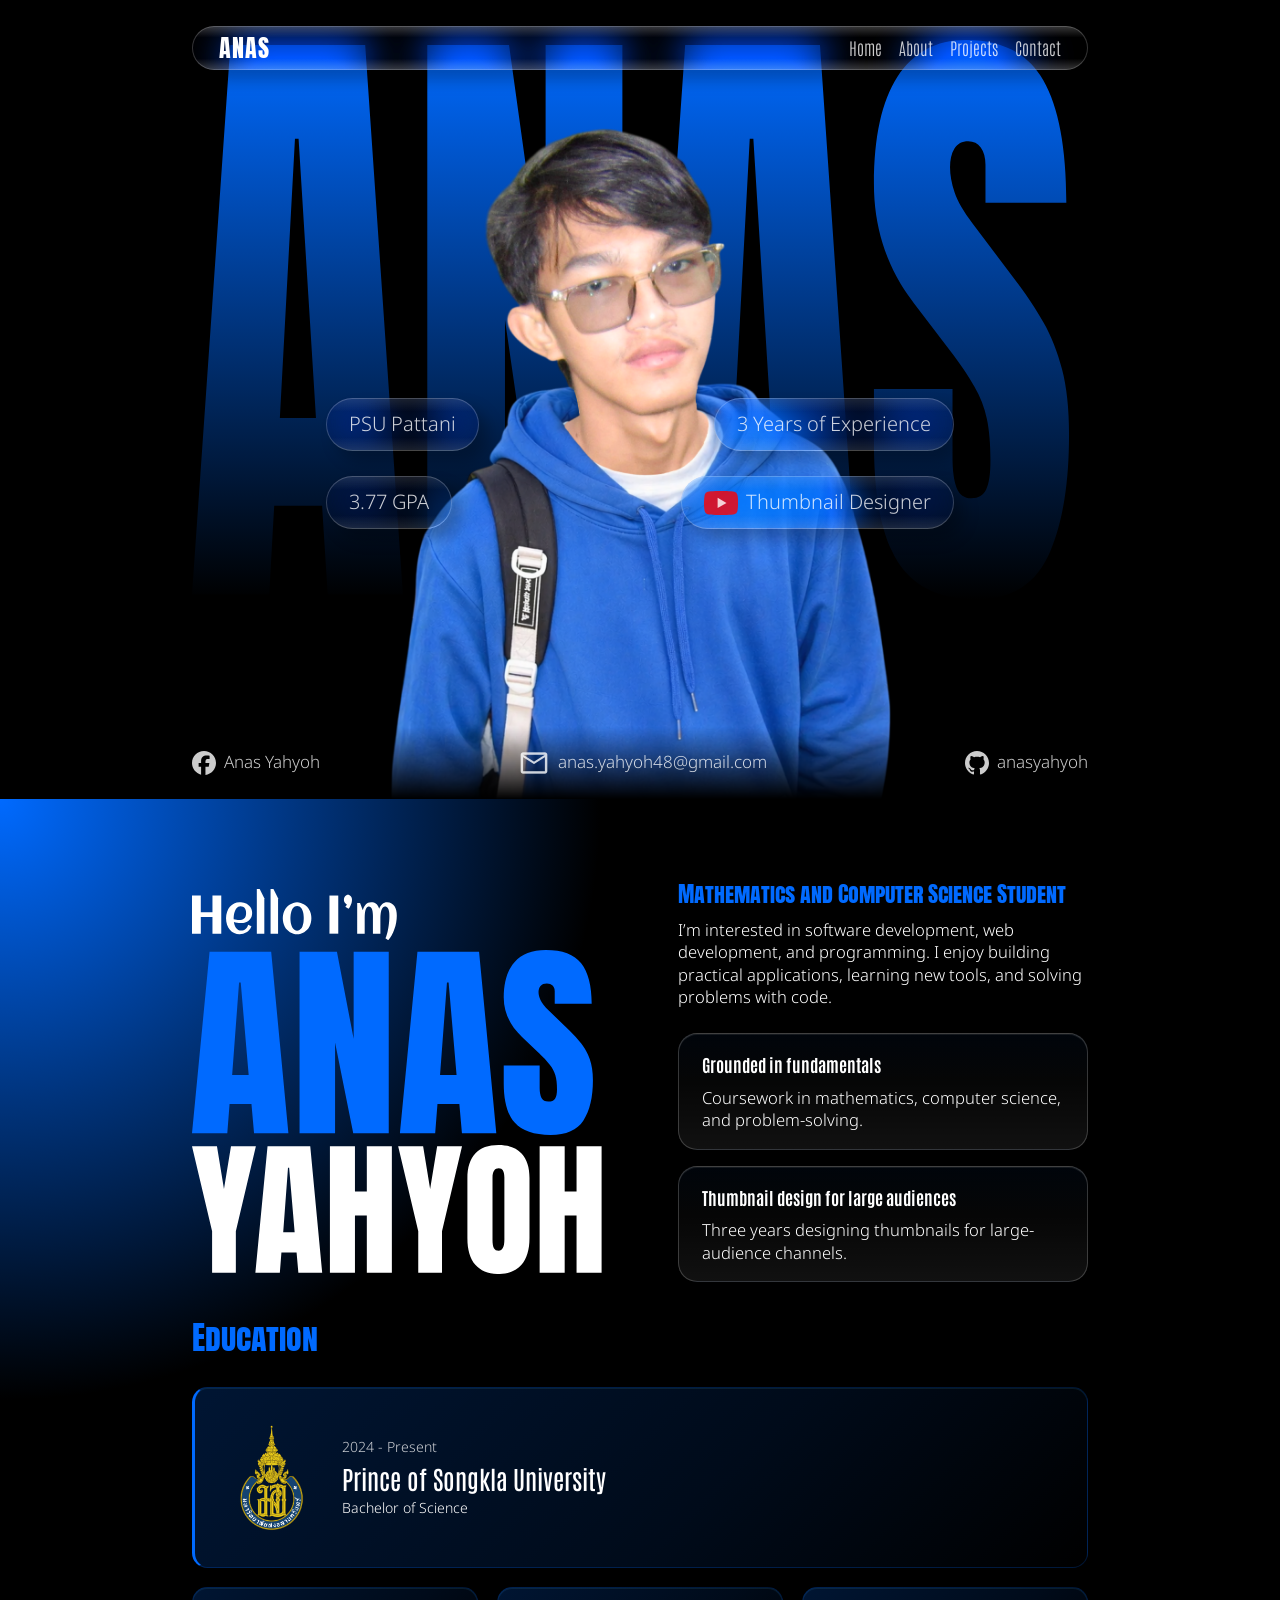
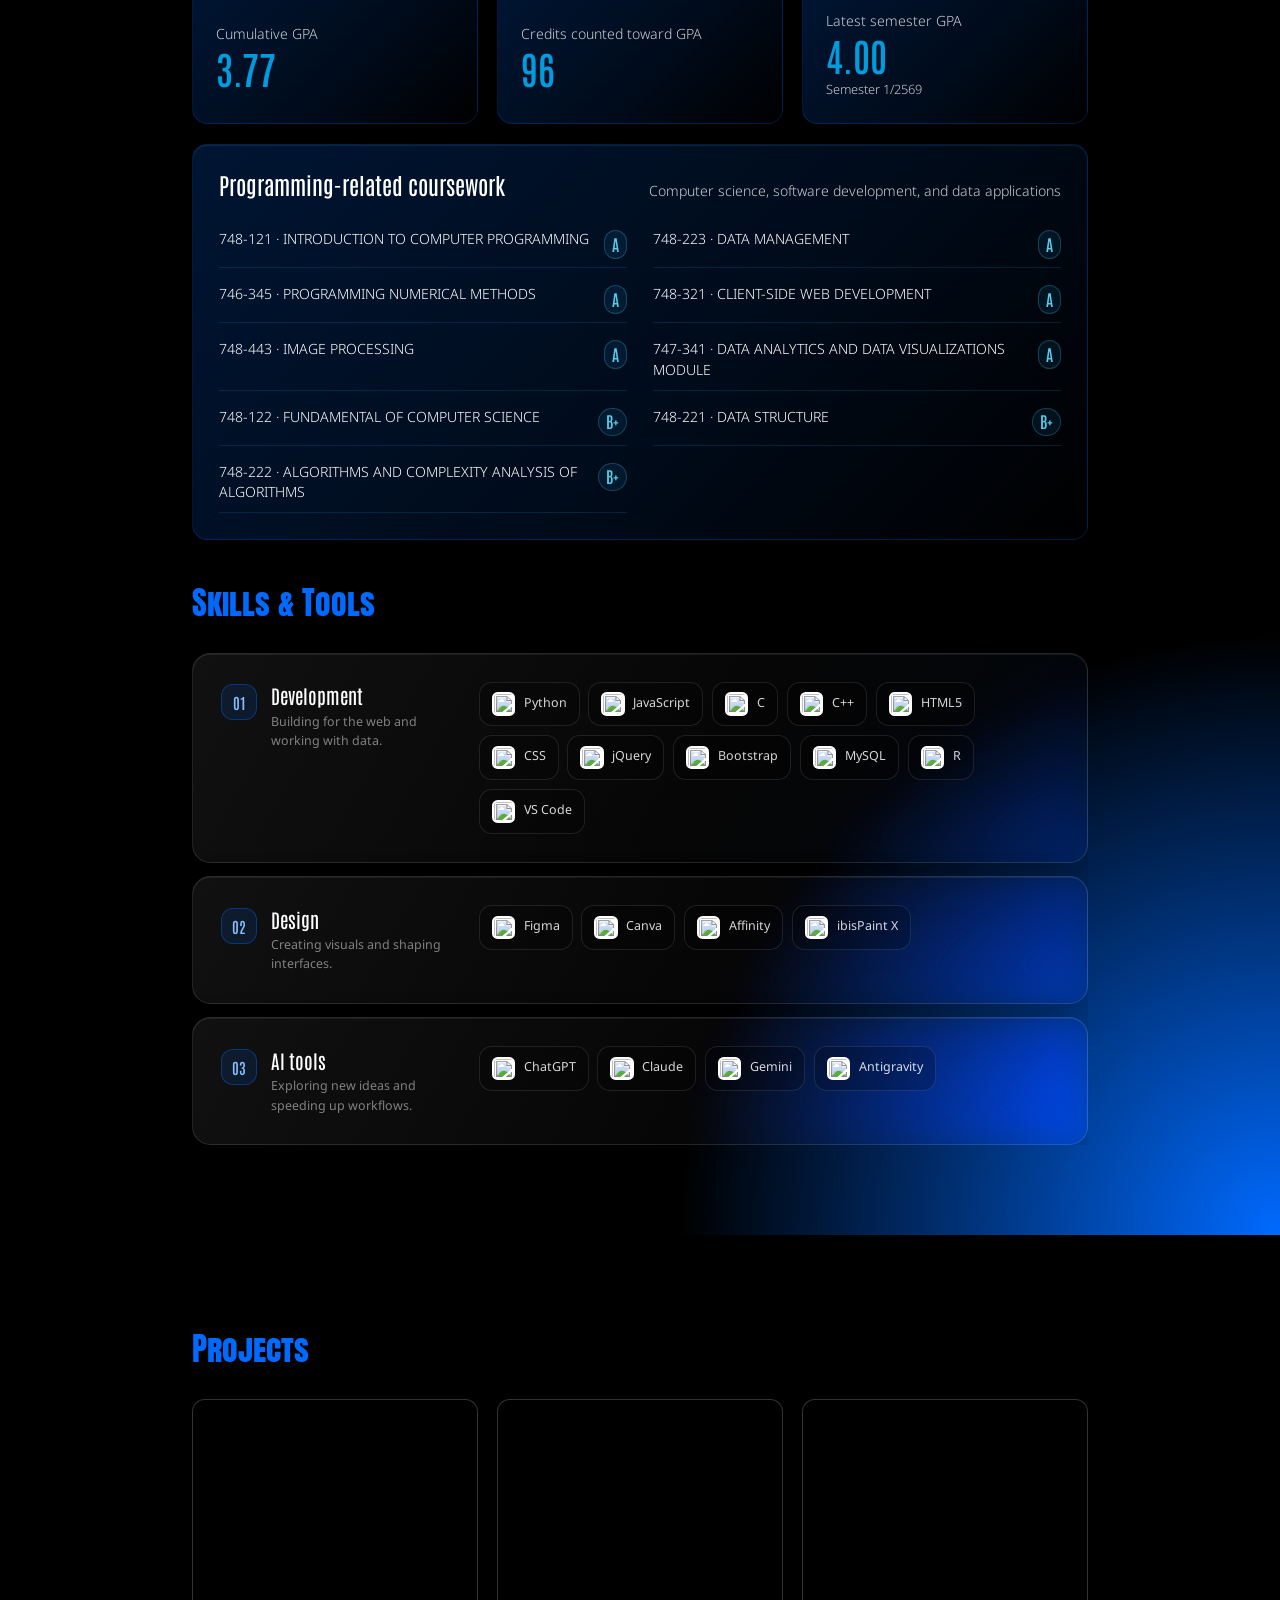
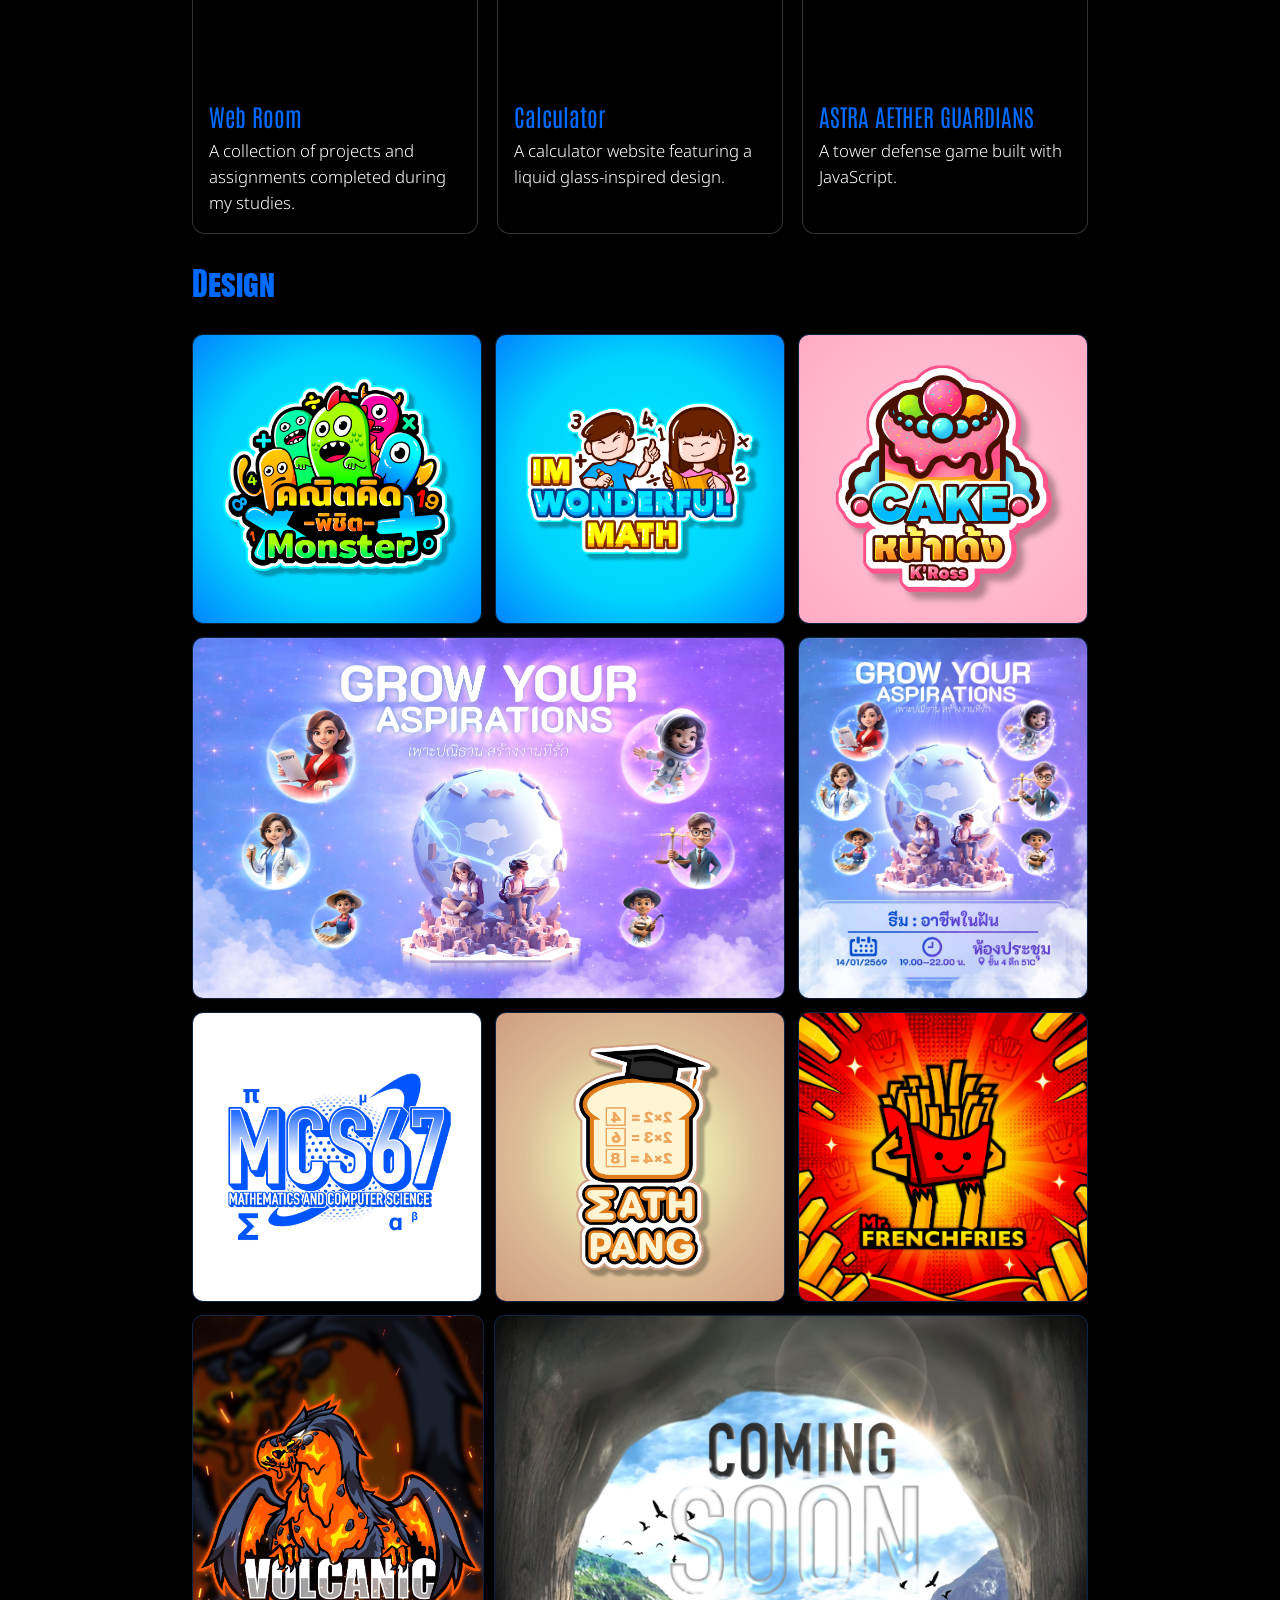
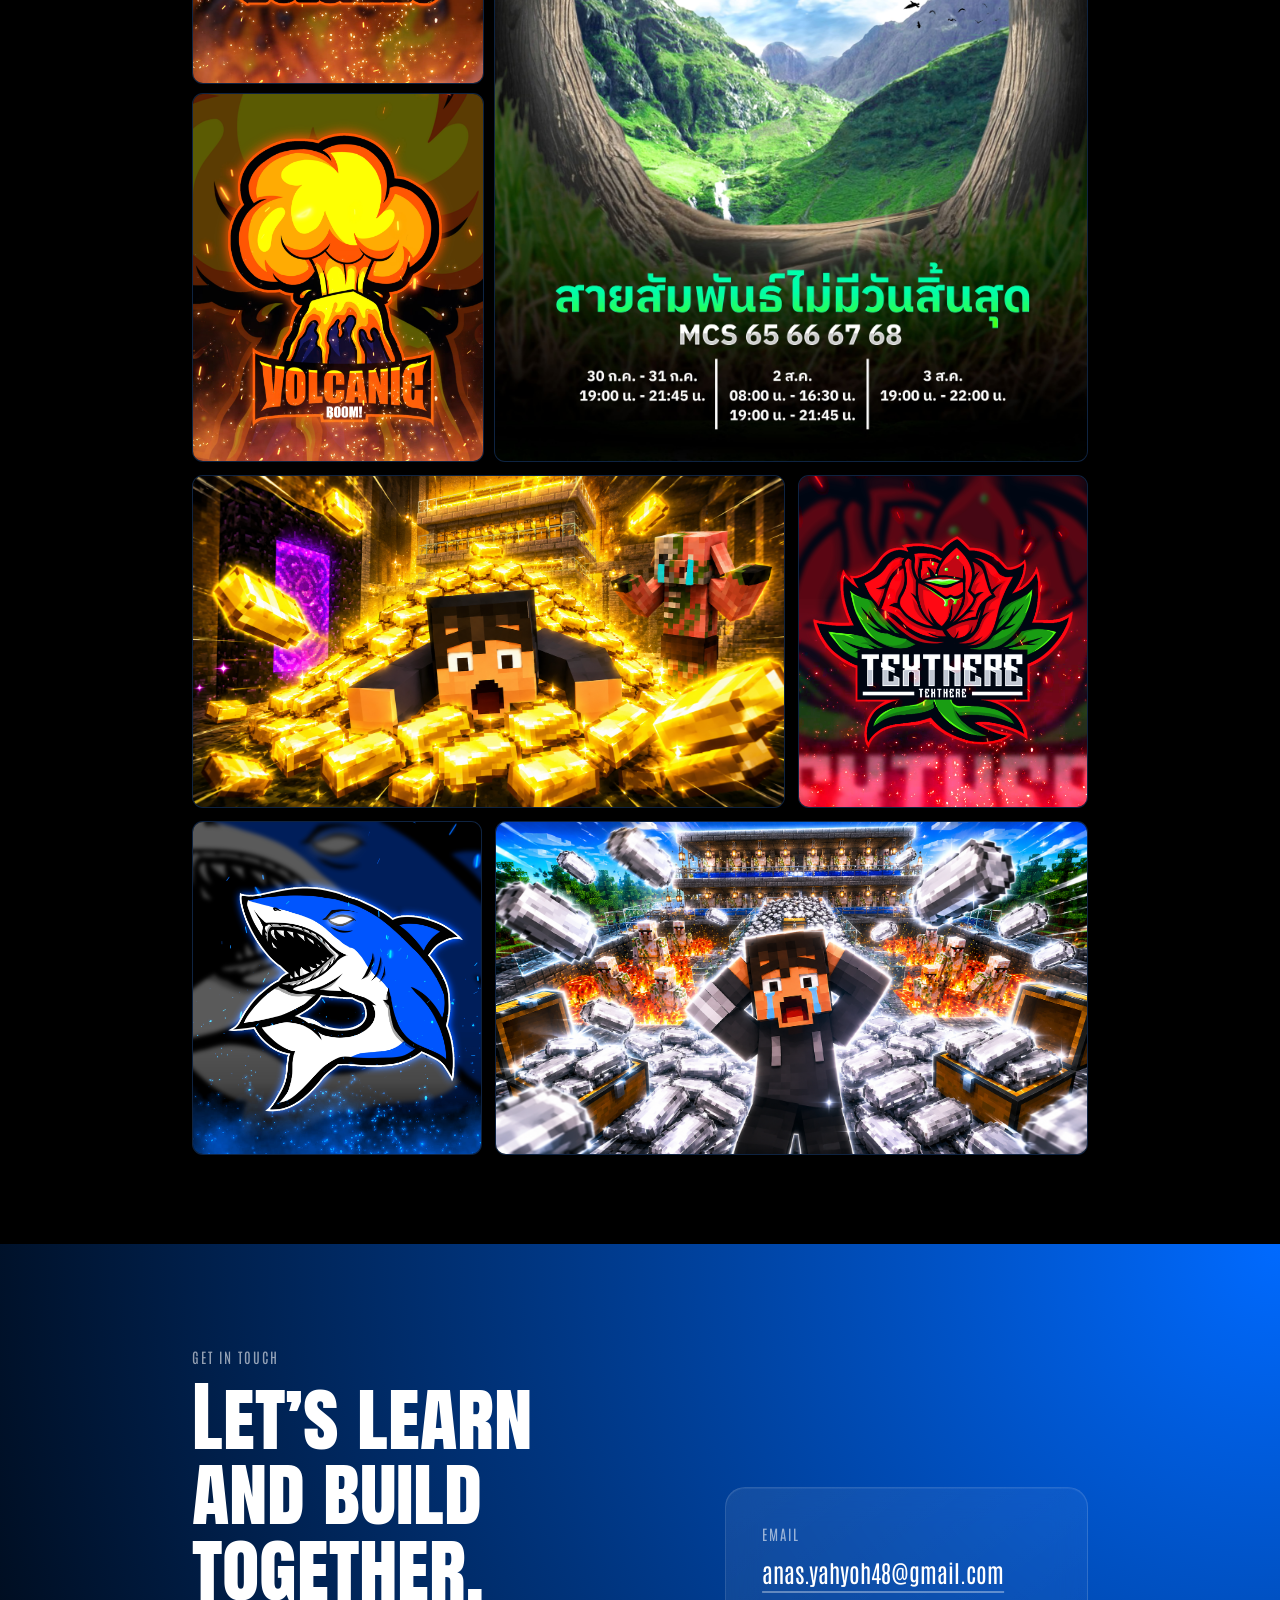
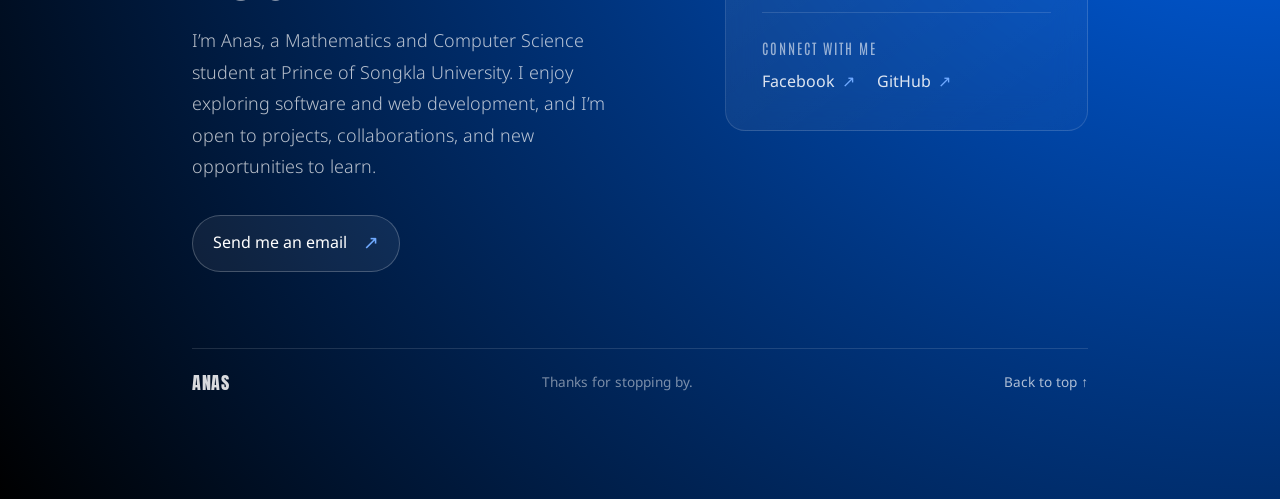
==== commit 0327ef27: "Update academic profile" ====
--- a/index.html
+++ b/index.html
@@ -81,7 +81,7 @@
                         <span class="text">PSU Pattani</span>
                     </div>
                     <div class="capsule">
-                        <span class="text">3.70 GPA</span>
+                        <span class="text">3.77 GPA</span>
                     </div>
                 </div>
 
@@ -176,7 +176,8 @@
                 <div class="about-me-info-container">
                     <div class="about-me-info">
                         <h2 class="head-info">Mathematics &amp; Computer Science Student</h2>
-                        <p class="sub-info">I’m interested in software development, web development, and programming. I enjoy
+                        <p class="sub-info">I’m interested in software development, web development, and programming. I
+                            enjoy
                             building practical applications, learning new tools, and solving problems with code.
                         </p>
                     </div>
@@ -200,45 +201,49 @@
             <span class="edu-title" id="education-title">Education</span>
 
             <div class="edu-card-wrapper">
-                <article class="edu-profile-card">
-                    <img class="edu-emblem" src="assets/image/emblem/psu_logo.webp" alt="Prince of Songkla University">
-                    <div class="edu-info">
-                        <span class="edu-years">2024 - Present</span>
-                        <h3 class="edu-school">Prince of Songkla University</h3>
-                        <p class="edu-degree">Bachelor of Science</p>
-                    </div>
-                </article>
+                <a href="https://www.psu.ac.th/pattani/" target="_blank" style="text-decoration-line: none;">
+                    <article class="edu-profile-card">
+                        <img class="edu-emblem" src="assets/image/emblem/psu_logo.webp"
+                            alt="Prince of Songkla University">
+                        <div class="edu-info">
+                            <span class="edu-years">2024 - Present</span>
+                            <h3 class="edu-school">Prince of Songkla University</h3>
+                            <p class="edu-degree">Bachelor of Science</p>
+                        </div>
+                    </article>
+                </a>
 
                 <div class="edu-stats" aria-label="Academic summary">
                     <article class="edu-stat-card">
                         <span class="edu-stat-label">Cumulative GPA</span>
-                        <strong class="edu-stat-value">3.70</strong>
+                        <strong class="edu-stat-value">3.77</strong>
                     </article>
                     <article class="edu-stat-card">
                         <span class="edu-stat-label">Credits counted toward GPA</span>
-                        <strong class="edu-stat-value">75</strong>
+                        <strong class="edu-stat-value">96</strong>
                     </article>
                     <article class="edu-stat-card">
                         <span class="edu-stat-label">Latest semester GPA</span>
-                        <strong class="edu-stat-value">3.71</strong>
-                        <span class="edu-stat-note">Semester 2/2568</span>
+                        <strong class="edu-stat-value">4.00</strong>
+                        <span class="edu-stat-note">Semester 1/2569</span>
                     </article>
                 </div>
 
                 <article class="edu-course-card">
                     <div class="edu-course-heading">
-                        <h3 class="edu-course-title">Selected coursework</h3>
-                        <p class="edu-course-description">Mathematics and computing foundations</p>
+                        <h3 class="edu-course-title">Programming-related coursework</h3>
+                        <p class="edu-course-description">Computer science, software development, and data applications</p>
                     </div>
                     <ul class="edu-course-list">
-                        <li><span>Introduction to Computer Programming</span><strong>A</strong></li>
-                        <li><span>Data Management</span><strong>A</strong></li>
-                        <li><span>Data Structures</span><strong>B+</strong></li>
-                        <li><span>Algorithms and Complexity</span><strong>B+</strong></li>
-                        <li><span>Linear Algebra and Applications</span><strong>A</strong></li>
-                        <li><span>Probability</span><strong>A</strong></li>
-                        <li><span>Calculus I</span><strong>A</strong></li>
-                        <li><span>Calculus II</span><strong>A</strong></li>
+                        <li><span>748-121 · INTRODUCTION TO COMPUTER PROGRAMMING</span><strong>A</strong></li>
+                        <li><span>748-223 · DATA MANAGEMENT</span><strong>A</strong></li>
+                        <li><span>746-345 · PROGRAMMING NUMERICAL METHODS</span><strong>A</strong></li>
+                        <li><span>748-321 · CLIENT-SIDE WEB DEVELOPMENT</span><strong>A</strong></li>
+                        <li><span>748-443 · IMAGE PROCESSING</span><strong>A</strong></li>
+                        <li><span>747-341 · DATA ANALYTICS AND DATA VISUALIZATIONS MODULE</span><strong>A</strong></li>
+                        <li><span>748-122 · FUNDAMENTAL OF COMPUTER SCIENCE</span><strong>B+</strong></li>
+                        <li><span>748-221 · DATA STRUCTURE</span><strong>B+</strong></li>
+                        <li><span>748-222 · ALGORITHMS AND COMPLEXITY ANALYSIS OF ALGORITHMS</span><strong>B+</strong></li>
                     </ul>
                 </article>
             </div>
@@ -263,7 +268,7 @@
                         <li><img src="https://thesvg.org/icons/c/default.svg" alt=""><span>C</span></li>
                         <li><img src="https://thesvg.org/icons/cplusplus/default.svg" alt=""><span>C++</span></li>
                         <li><img src="https://thesvg.org/icons/html5/default.svg" alt=""><span>HTML5</span></li>
-                        <li><img src="https://thesvg.org/icons/css3/default.svg" alt=""><span>CSS</span></li>
+                        <li><img src="https://thesvg.org/icons/css-new/default.svg" alt=""><span>CSS</span></li>
                         <li><img src="https://thesvg.org/icons/jquery/mono.svg" alt=""><span>jQuery</span></li>
                         <li><img src="https://thesvg.org/icons/bootstrap/default.svg" alt=""><span>Bootstrap</span>
                         </li>
@@ -342,7 +347,8 @@
                     </div>
                     <div class="project-info">
                         <span class="project-name">Calculator</span>
-                        <span class="project-description">A calculator website featuring a liquid glass-inspired design.</span>
+                        <span class="project-description">A calculator website featuring a liquid glass-inspired
+                            design.</span>
                     </div>
                 </div>
             </a>
@@ -418,7 +424,7 @@
         </div>
 
         <footer class="contact-footer">
-            <a class="contact-brand" href="#hero-section">ANAS</a>
+            <a class="contact-brand" href="">ANAS</a>
             <span>Thanks for stopping by.</span>
             <a class="back-to-top" href="#hero-section">Back to top ↑</a>
         </footer>
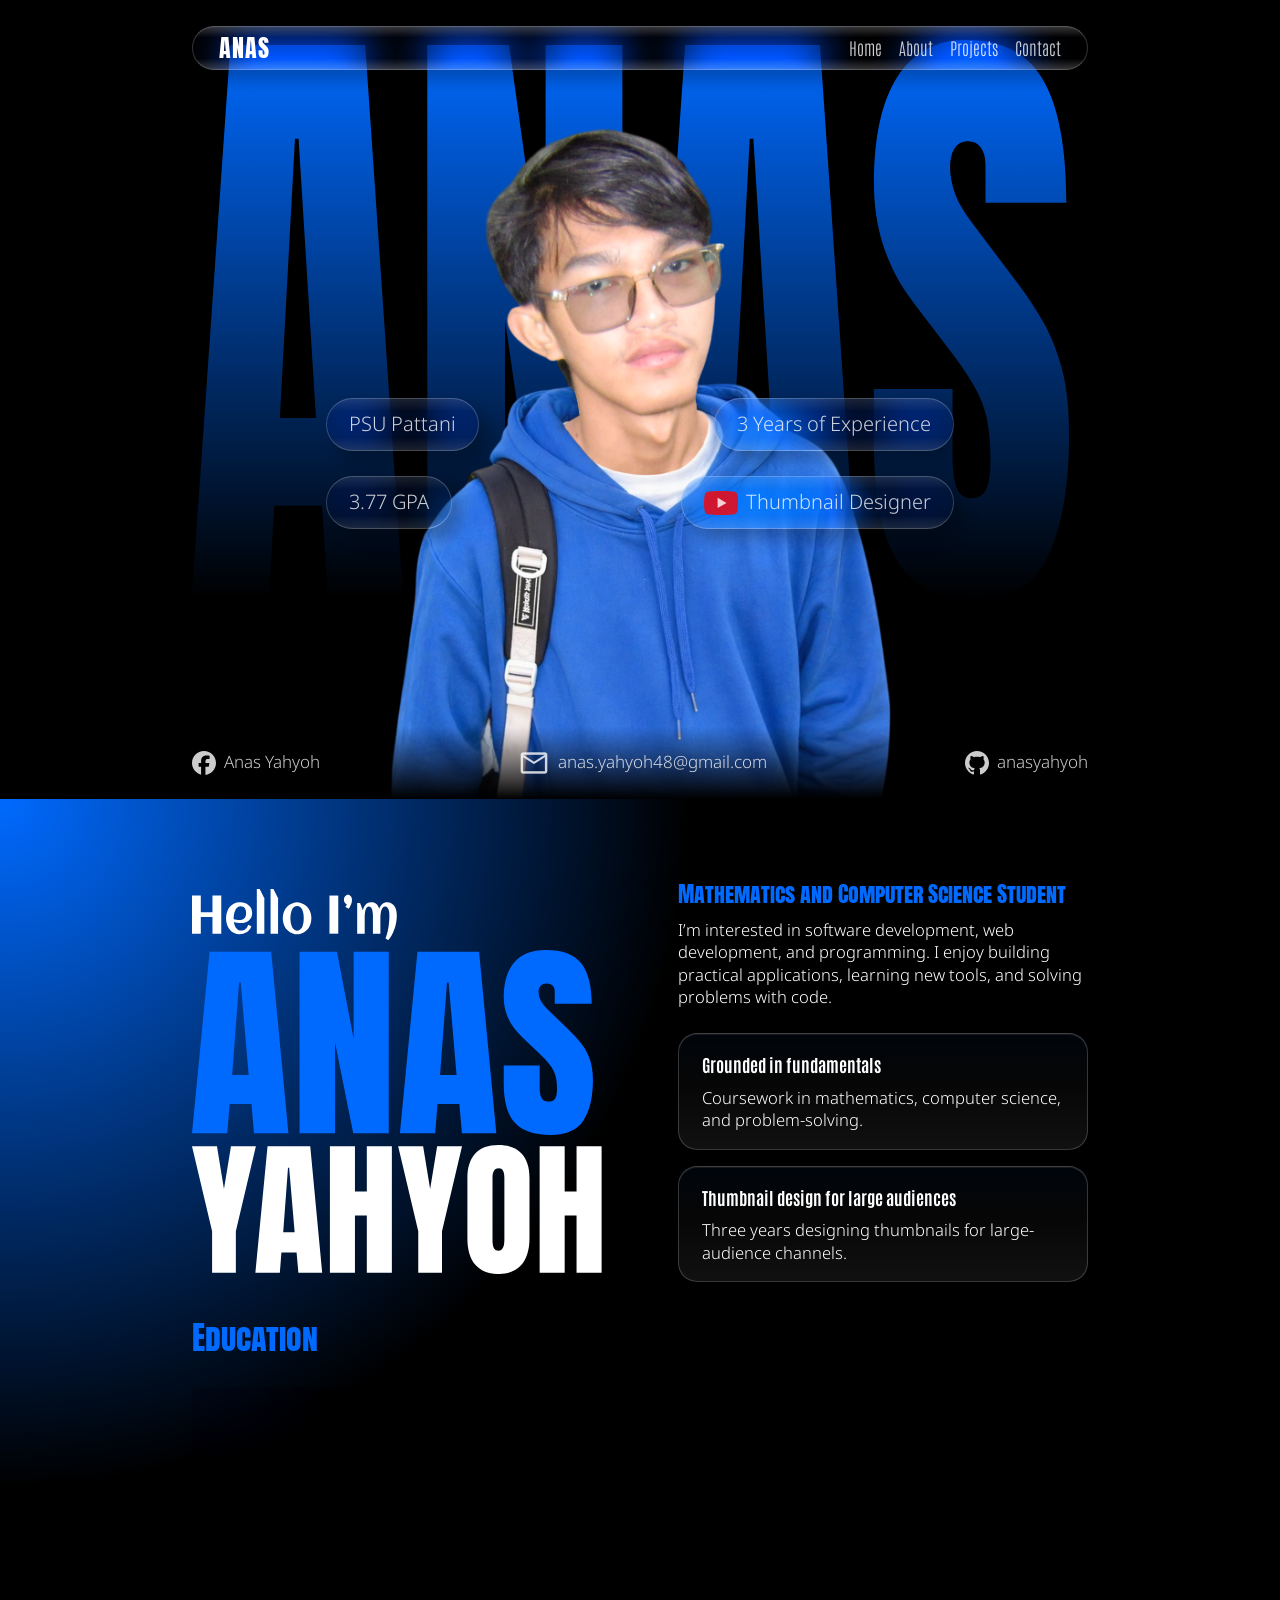
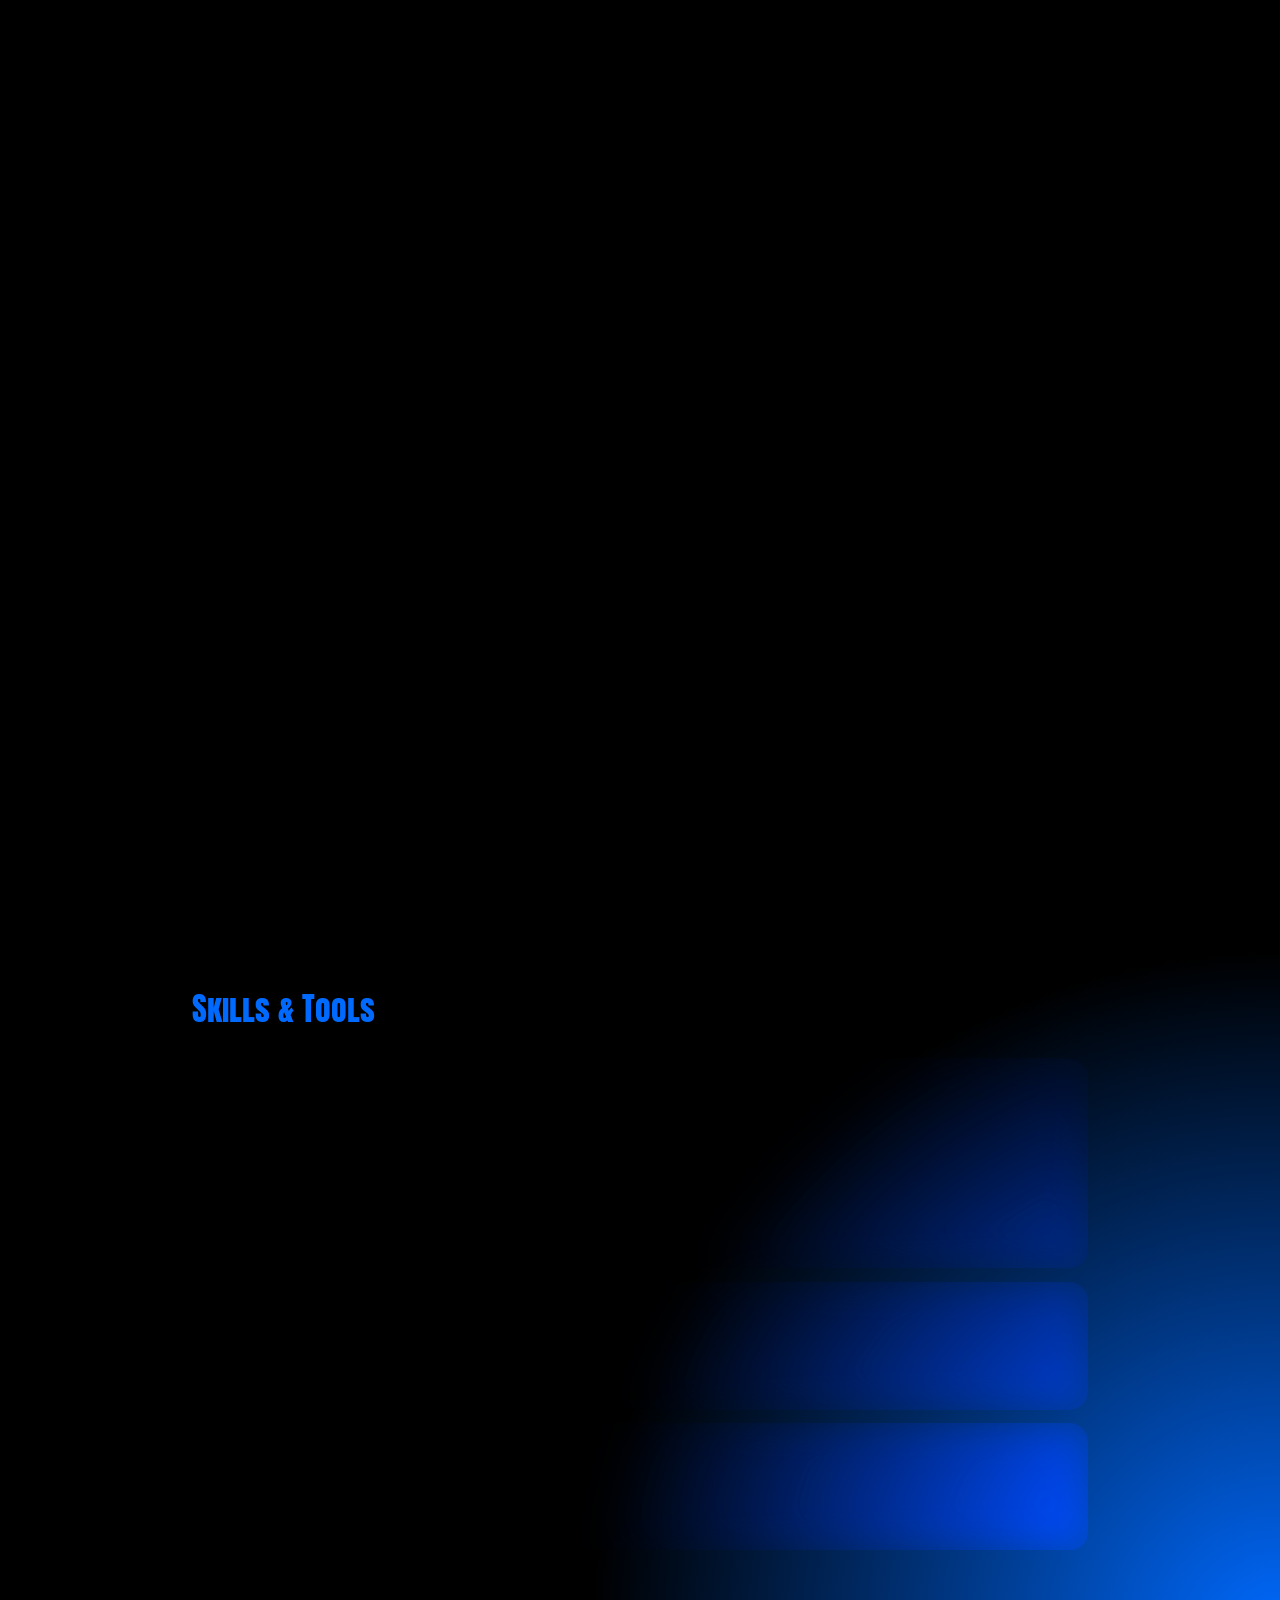
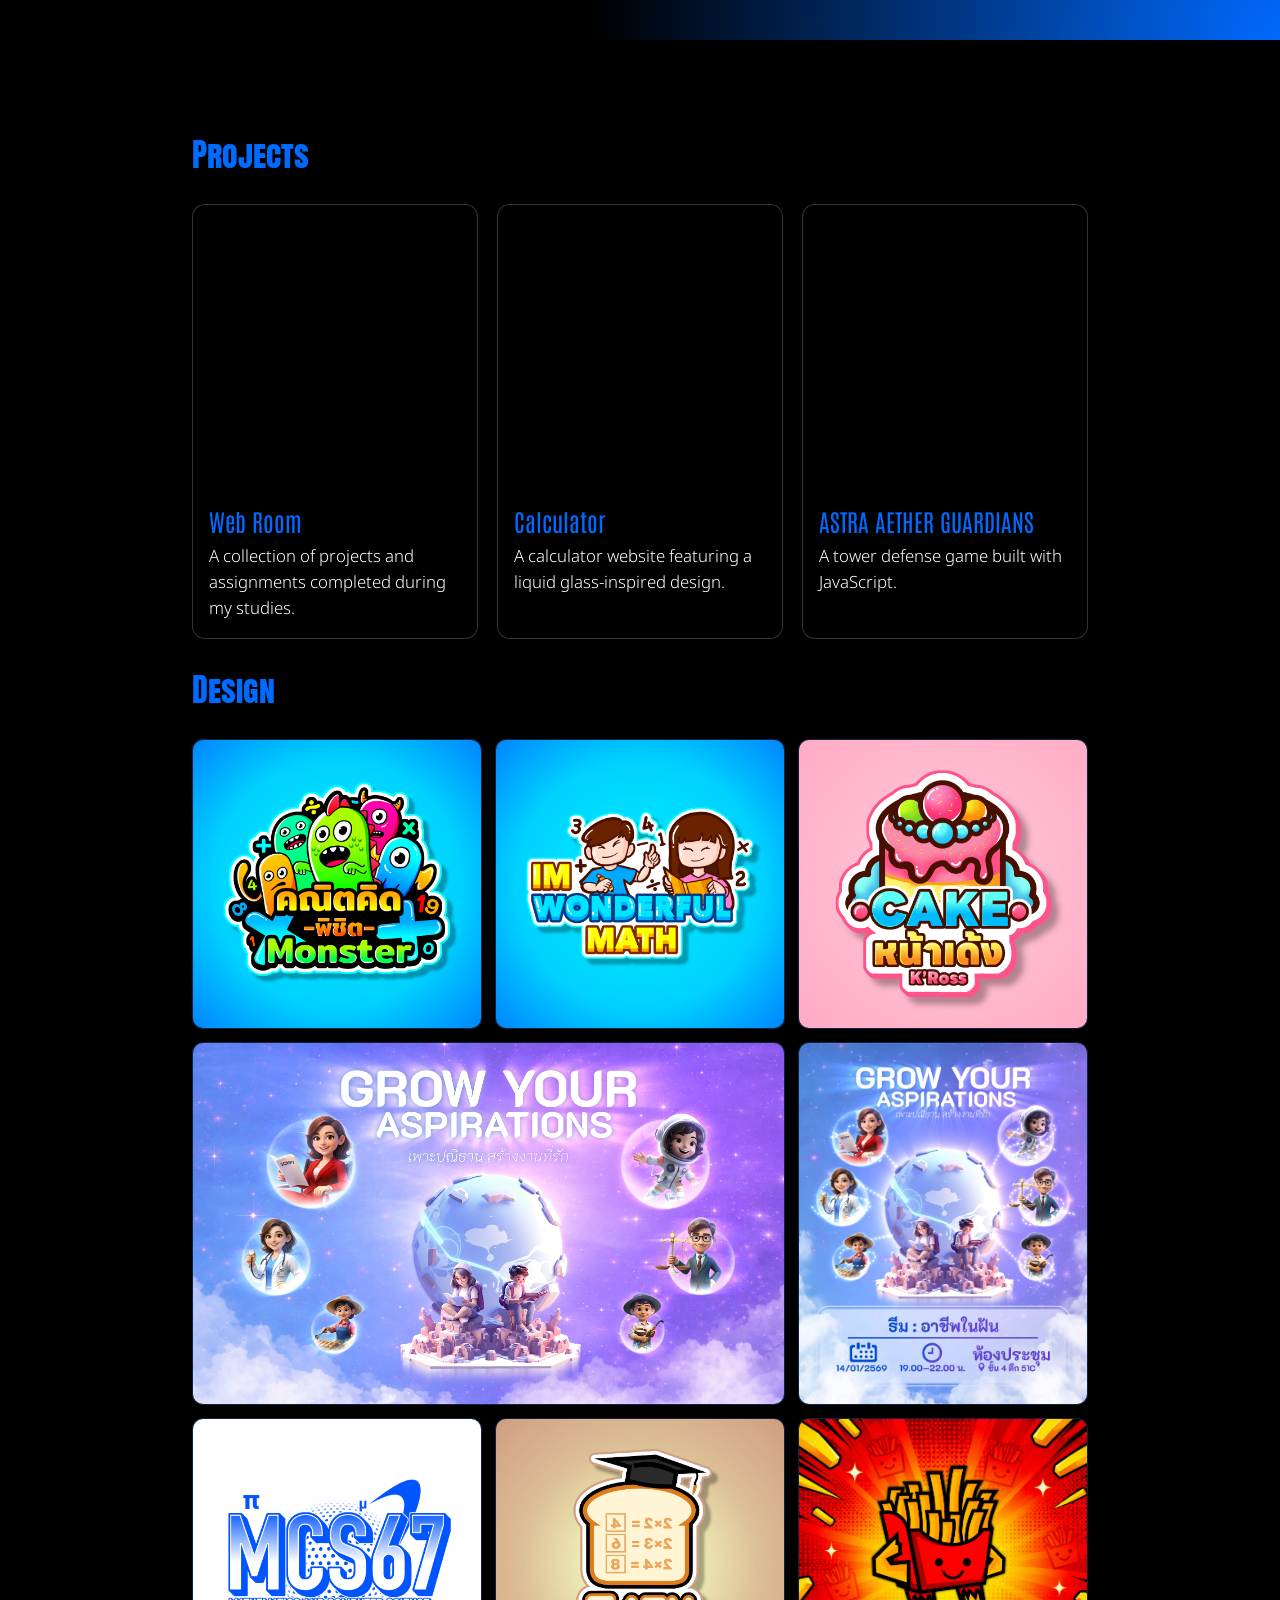
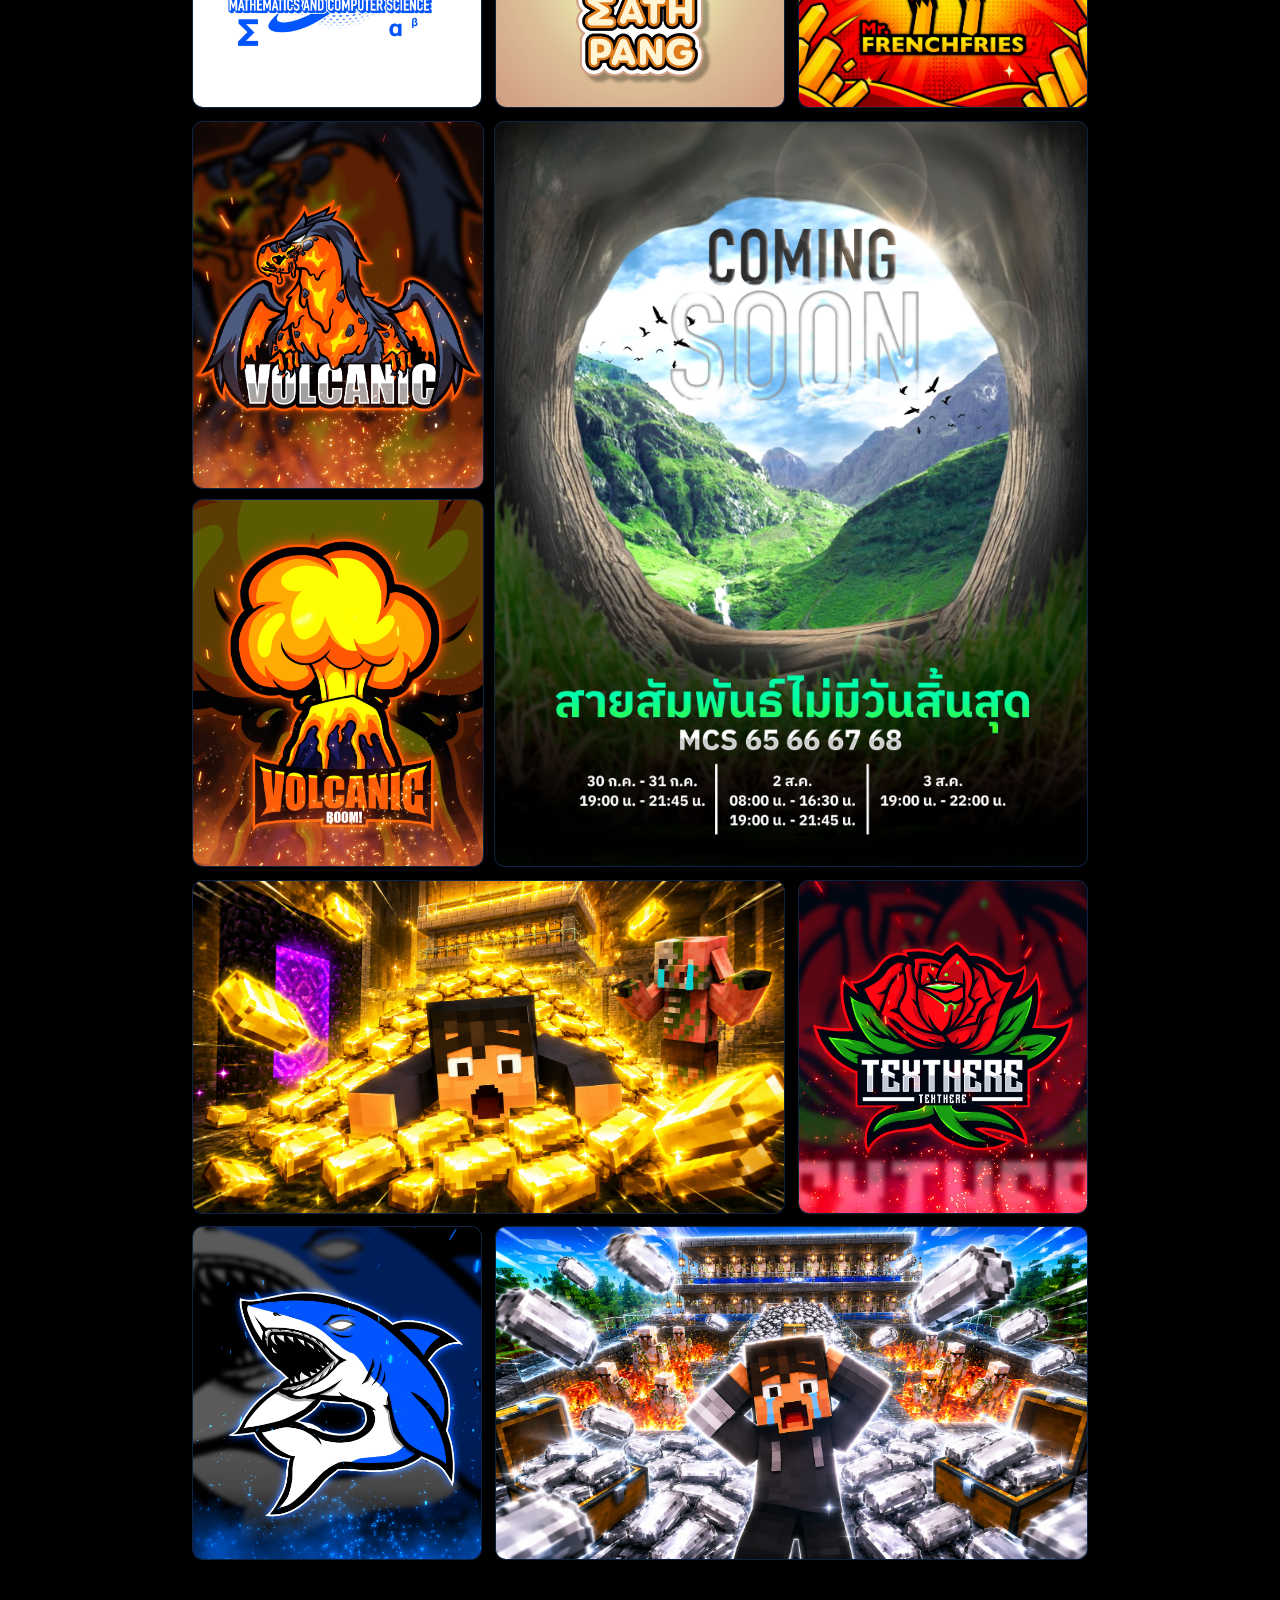
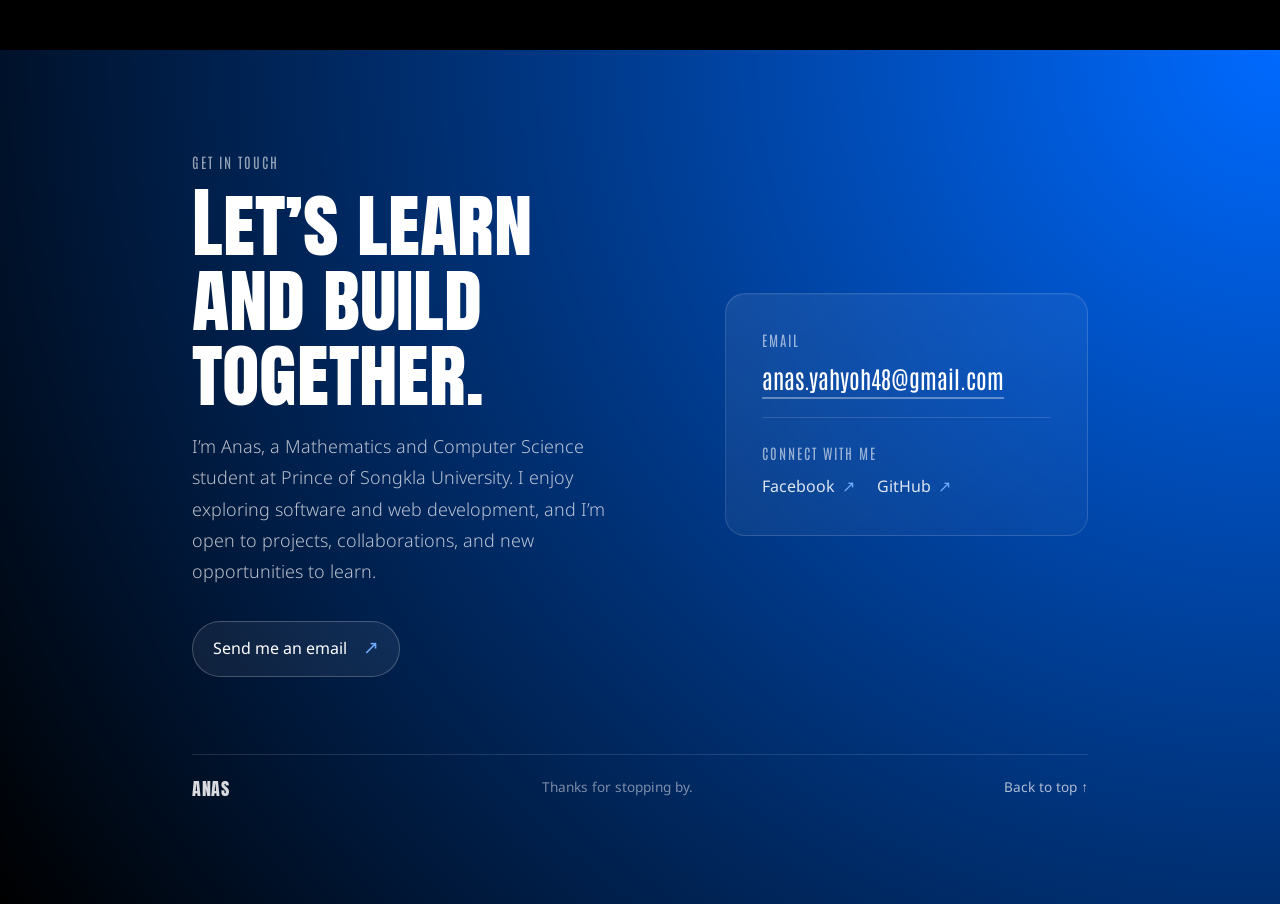
==== commit 0336d2ef: "Group coursework by subject" ====
--- a/index.html
+++ b/index.html
@@ -231,20 +231,46 @@
 
                 <article class="edu-course-card">
                     <div class="edu-course-heading">
-                        <h3 class="edu-course-title">Programming-related coursework</h3>
-                        <p class="edu-course-description">Computer science, software development, and data applications</p>
-                    </div>
-                    <ul class="edu-course-list">
-                        <li><span>748-121 · INTRODUCTION TO COMPUTER PROGRAMMING</span><strong>A</strong></li>
-                        <li><span>748-223 · DATA MANAGEMENT</span><strong>A</strong></li>
-                        <li><span>746-345 · PROGRAMMING NUMERICAL METHODS</span><strong>A</strong></li>
-                        <li><span>748-321 · CLIENT-SIDE WEB DEVELOPMENT</span><strong>A</strong></li>
-                        <li><span>748-443 · IMAGE PROCESSING</span><strong>A</strong></li>
-                        <li><span>747-341 · DATA ANALYTICS AND DATA VISUALIZATIONS MODULE</span><strong>A</strong></li>
-                        <li><span>748-122 · FUNDAMENTAL OF COMPUTER SCIENCE</span><strong>B+</strong></li>
-                        <li><span>748-221 · DATA STRUCTURE</span><strong>B+</strong></li>
-                        <li><span>748-222 · ALGORITHMS AND COMPLEXITY ANALYSIS OF ALGORITHMS</span><strong>B+</strong></li>
-                    </ul>
+                        <h3 class="edu-course-title">Major coursework</h3>
+                        <p class="edu-course-description">Mathematics, statistics, and computer science</p>
+                    </div>
+                    <div class="edu-major-groups">
+                        <section class="edu-major-group" aria-labelledby="math-courses-title">
+                            <h4 class="edu-major-group-title" id="math-courses-title">746 · Mathematics</h4>
+                            <ul class="edu-course-list">
+                                <li><span>746-103 · FINMATH</span><strong>A</strong></li>
+                                <li><span>746-141 · CALCULUS I</span><strong>A</strong></li>
+                                <li><span>746-142 · CALCULUS II</span><strong>A</strong></li>
+                                <li><span>746-221 · LINEAR ALGEBRA AND APPLICATIONS</span><strong>A</strong></li>
+                                <li><span>746-242 · ORDINARY DIFFERENTIAL EQUATIONS AND APPLICATIONS</span><strong>A</strong></li>
+                                <li><span>746-345 · PROGRAMMING NUMERICAL METHODS</span><strong>A</strong></li>
+                                <li><span>746-225 · PRINCIPLE OF MATHEMATICS</span><strong>B</strong></li>
+                                <li><span>746-241 · CALCULUS OF SEVERAL VARIABLES</span><strong>B</strong></li>
+                            </ul>
+                        </section>
+
+                        <section class="edu-major-group" aria-labelledby="statistics-courses-title">
+                            <h4 class="edu-major-group-title" id="statistics-courses-title">747 · Statistics</h4>
+                            <ul class="edu-course-list">
+                                <li><span>747-212 · PRINCIPLE OF STATISTICS</span><strong>A</strong></li>
+                                <li><span>747-221 · PROBABILITY</span><strong>A</strong></li>
+                                <li><span>747-341 · DATA ANALYTICS AND DATA VISUALIZATIONS MODULE</span><strong>A</strong></li>
+                            </ul>
+                        </section>
+
+                        <section class="edu-major-group" aria-labelledby="computer-courses-title">
+                            <h4 class="edu-major-group-title" id="computer-courses-title">748 · Computer Science</h4>
+                            <ul class="edu-course-list">
+                                <li><span>748-121 · INTRODUCTION TO COMPUTER PROGRAMMING</span><strong>A</strong></li>
+                                <li><span>748-223 · DATA MANAGEMENT</span><strong>A</strong></li>
+                                <li><span>748-321 · CLIENT-SIDE WEB DEVELOPMENT</span><strong>A</strong></li>
+                                <li><span>748-443 · IMAGE PROCESSING</span><strong>A</strong></li>
+                                <li><span>748-122 · FUNDAMENTAL OF COMPUTER SCIENCE</span><strong>B+</strong></li>
+                                <li><span>748-221 · DATA STRUCTURE</span><strong>B+</strong></li>
+                                <li><span>748-222 · ALGORITHMS AND COMPLEXITY ANALYSIS OF ALGORITHMS</span><strong>B+</strong></li>
+                            </ul>
+                        </section>
+                    </div>
                 </article>
             </div>
         </div>
--- a/assets/css/edu.css
+++ b/assets/css/edu.css
@@ -148,6 +148,27 @@
     margin: 0;
 }
 
+.edu-major-groups {
+    display: flex;
+    flex-direction: column;
+    gap: clamp(1rem, 1.75vw, 1.5rem);
+}
+
+.edu-major-group {
+    display: flex;
+    flex-direction: column;
+    gap: .35rem;
+}
+
+.edu-major-group-title {
+    margin: 0;
+    color: var(--brand-color);
+    font-family: var(--sub-font);
+    font-size: clamp(1rem, 1.4vw, 1.2rem);
+    font-weight: 500;
+    line-height: 1.35;
+}
+
 .edu-course-list {
     display: grid;
     grid-template-columns: repeat(2, minmax(0, 1fr));
@@ -247,4 +268,4 @@
     .edu-course-card {
         padding: 1.15rem;
     }
-}+}
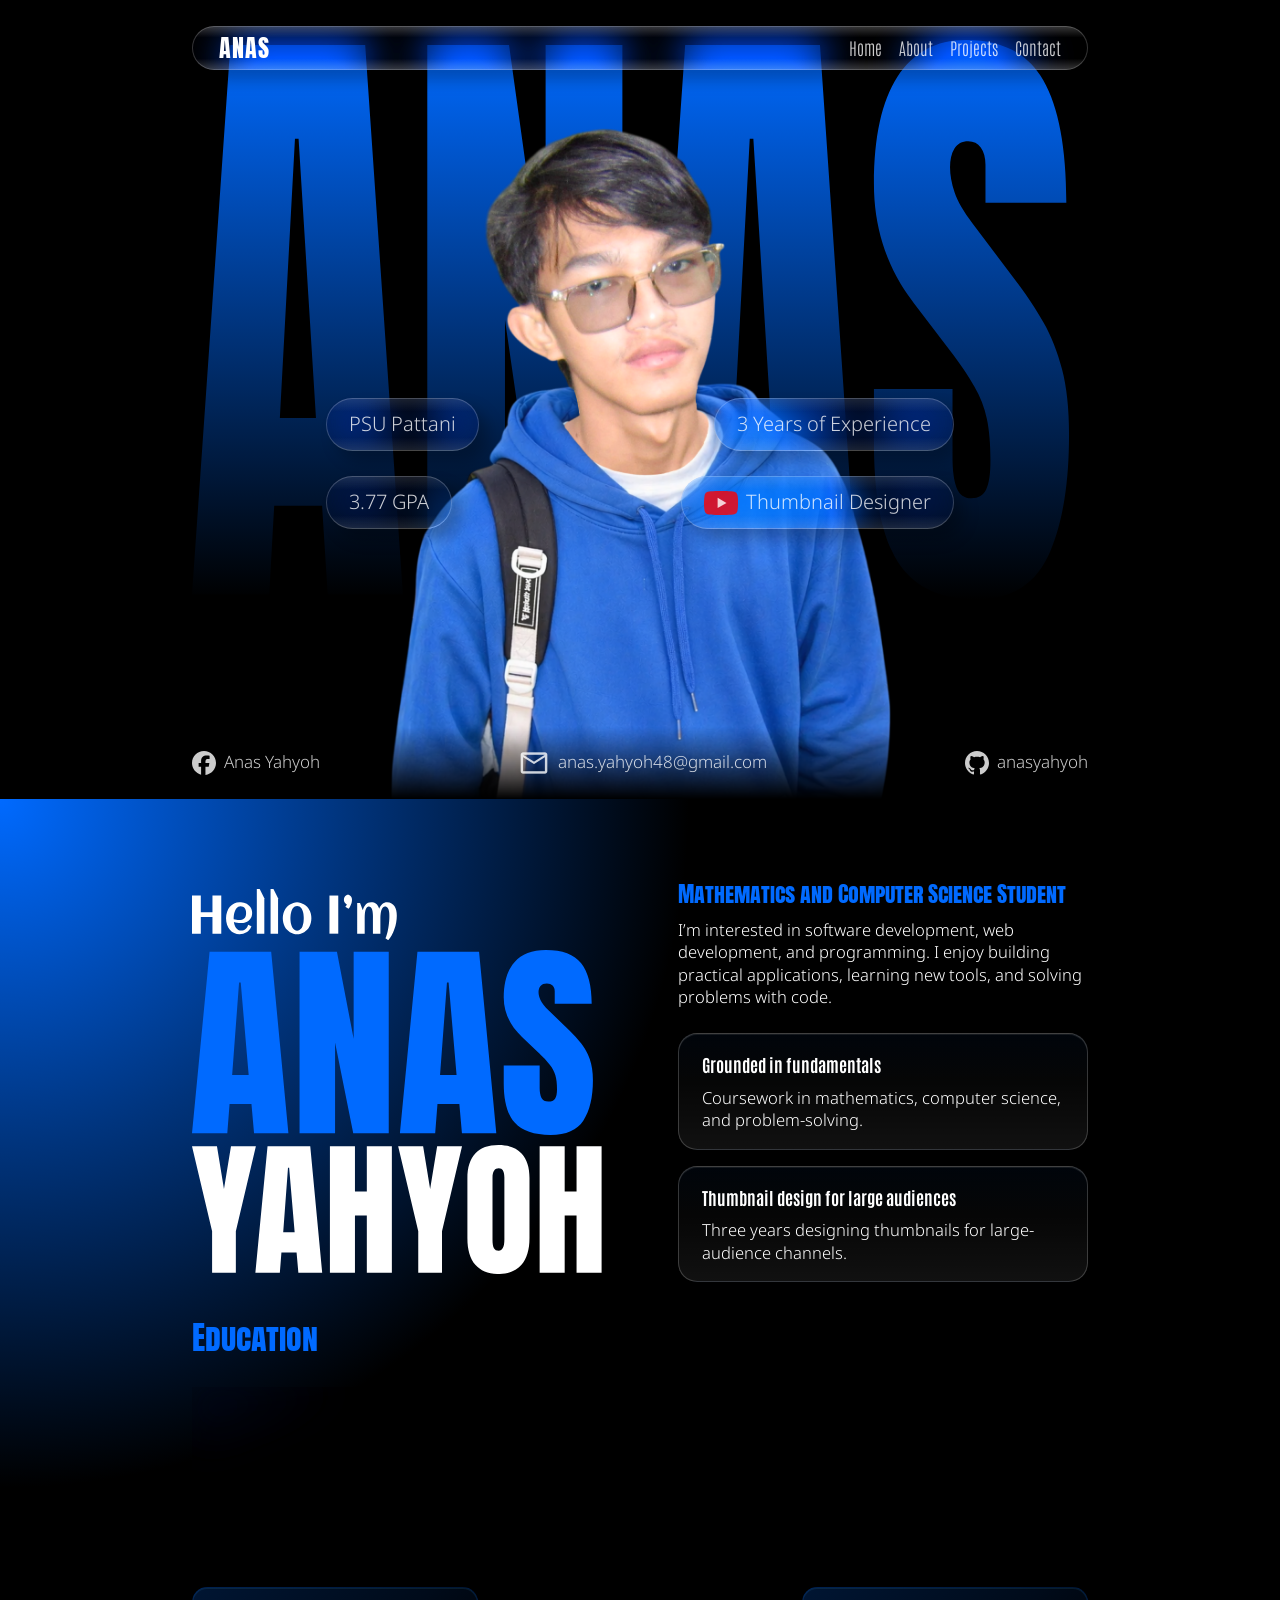
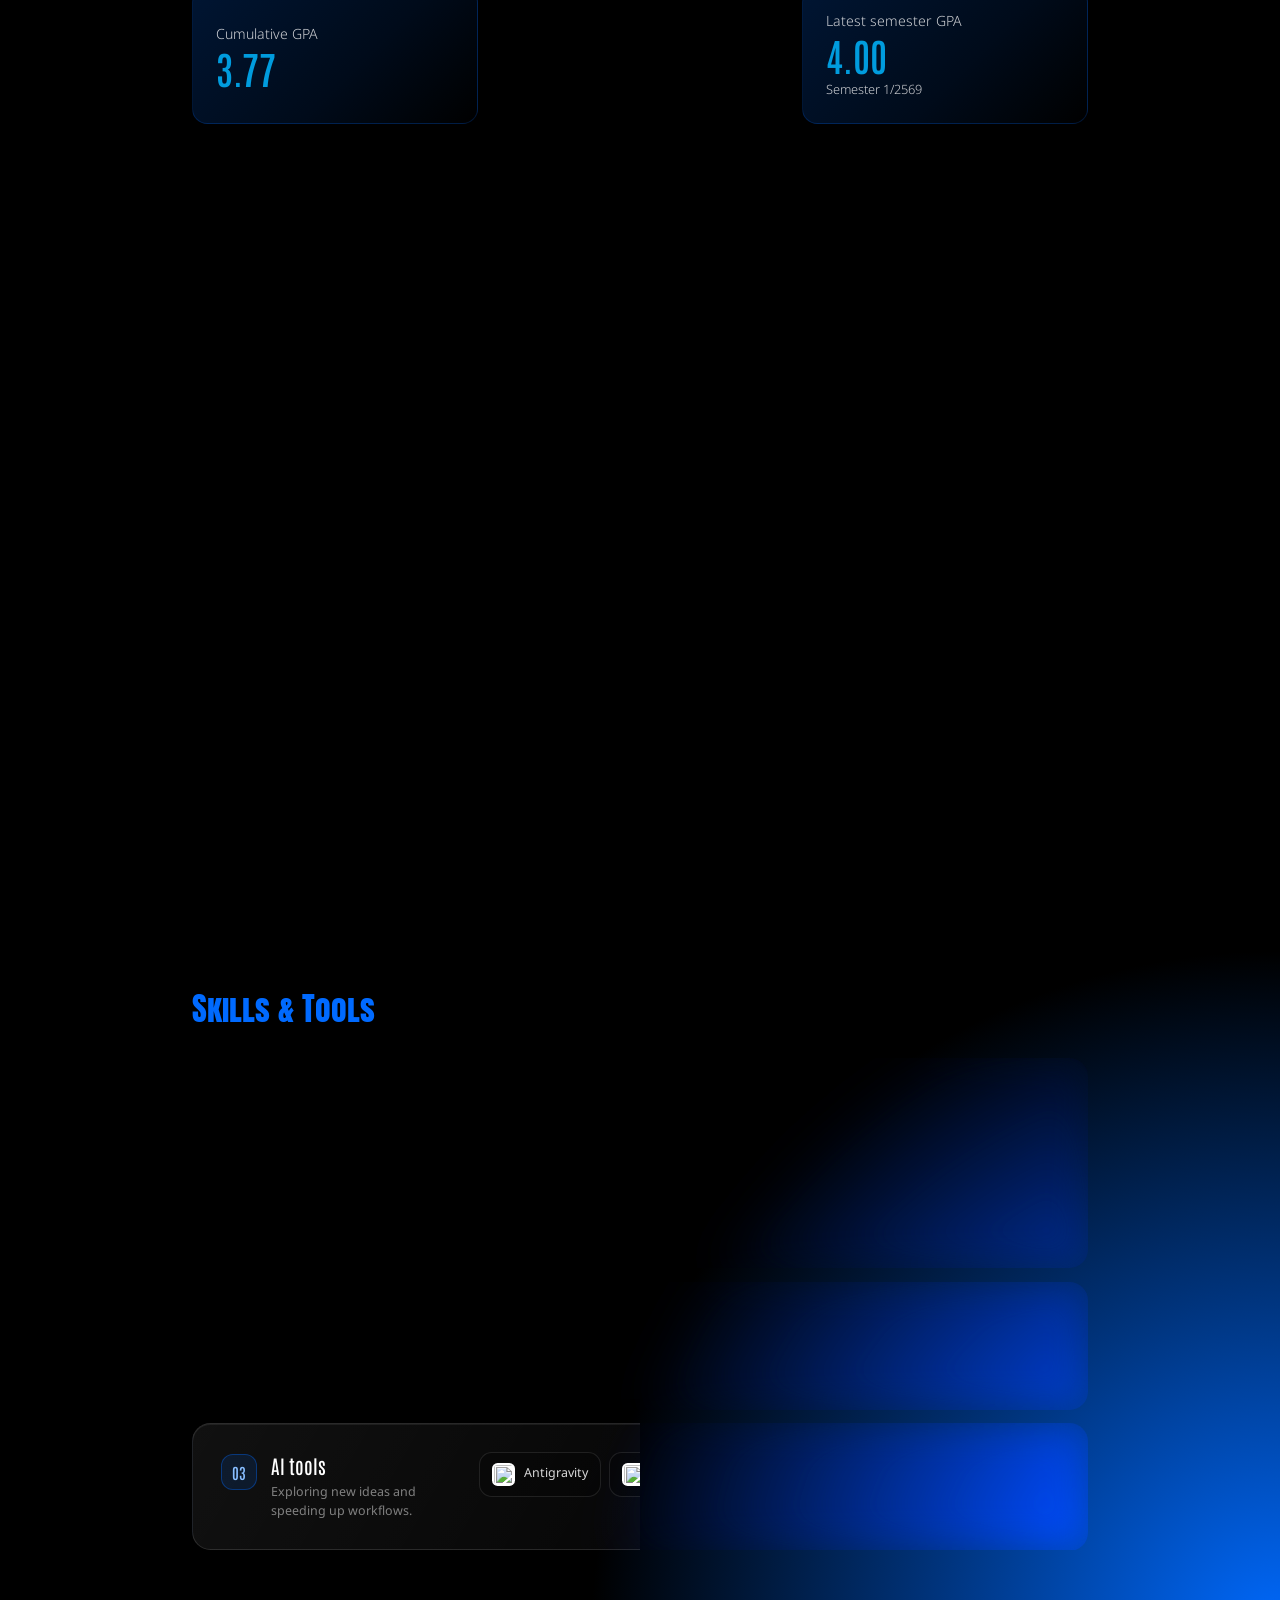
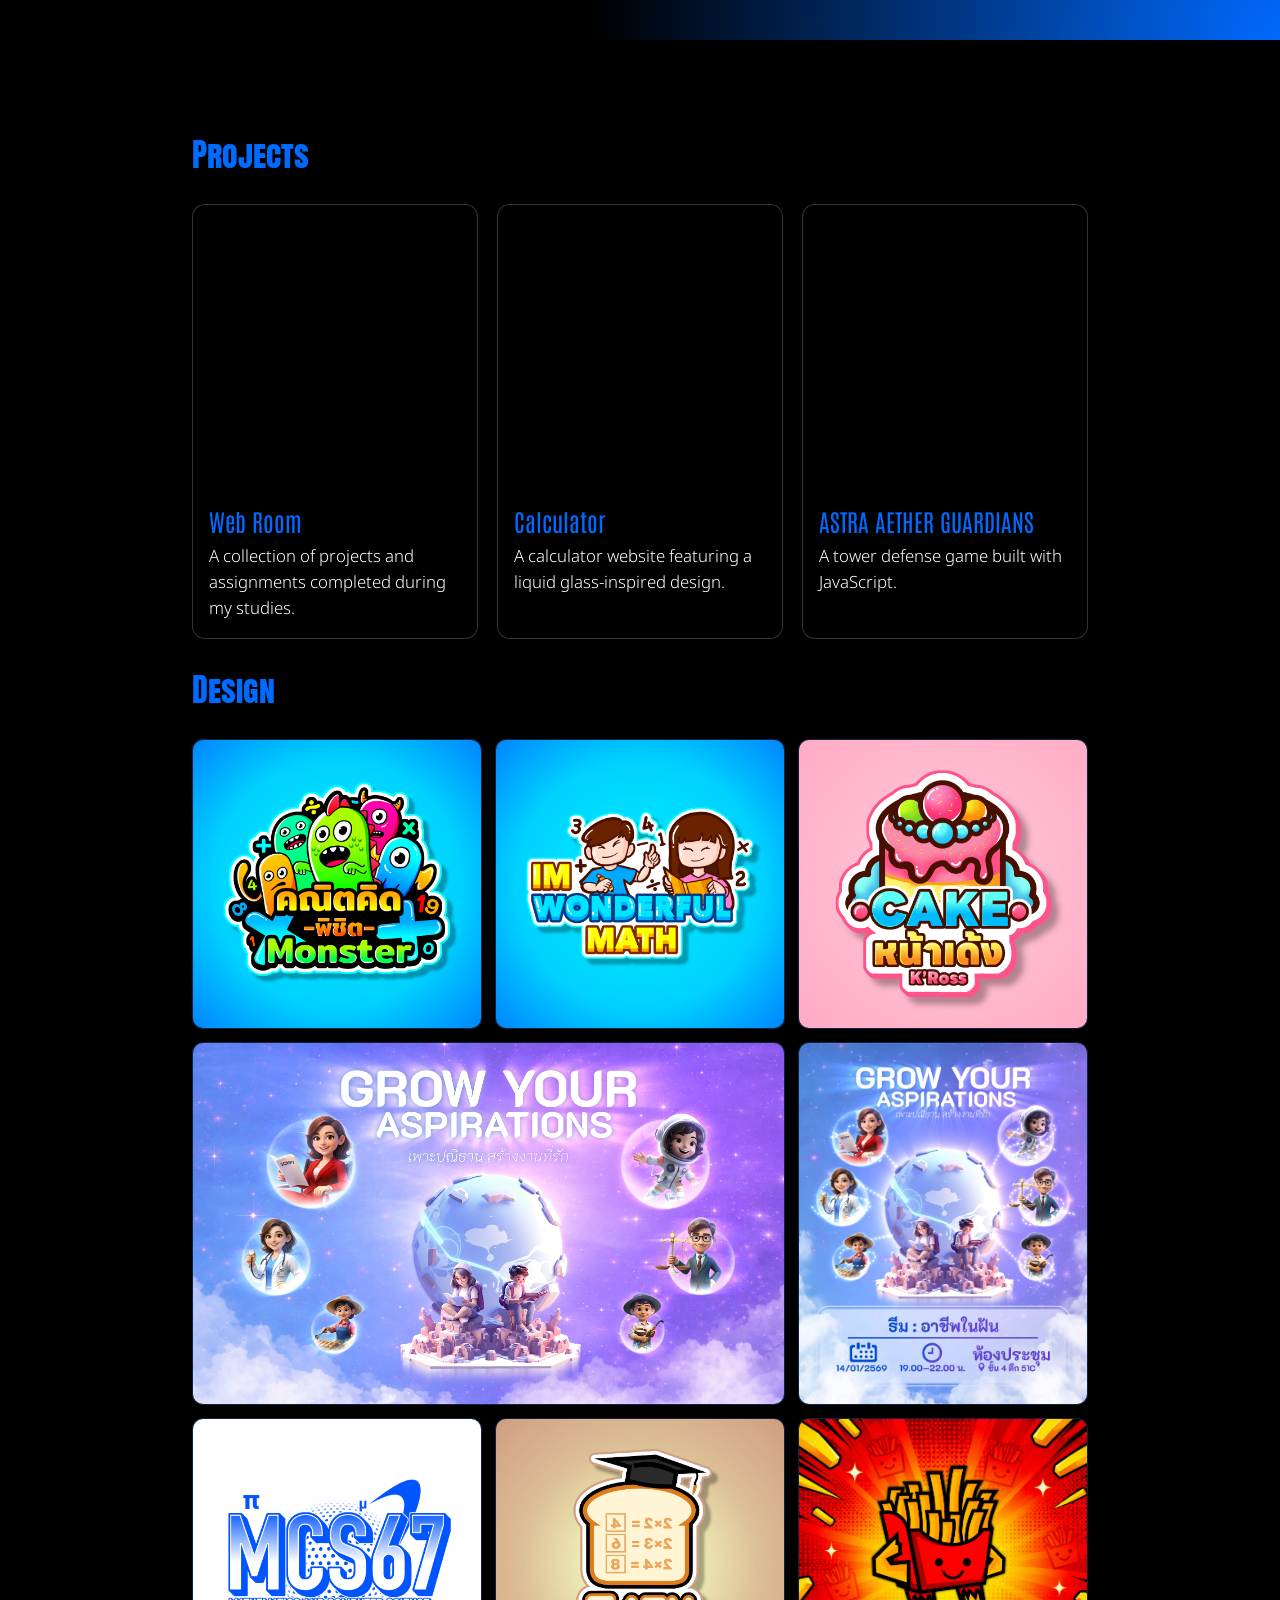
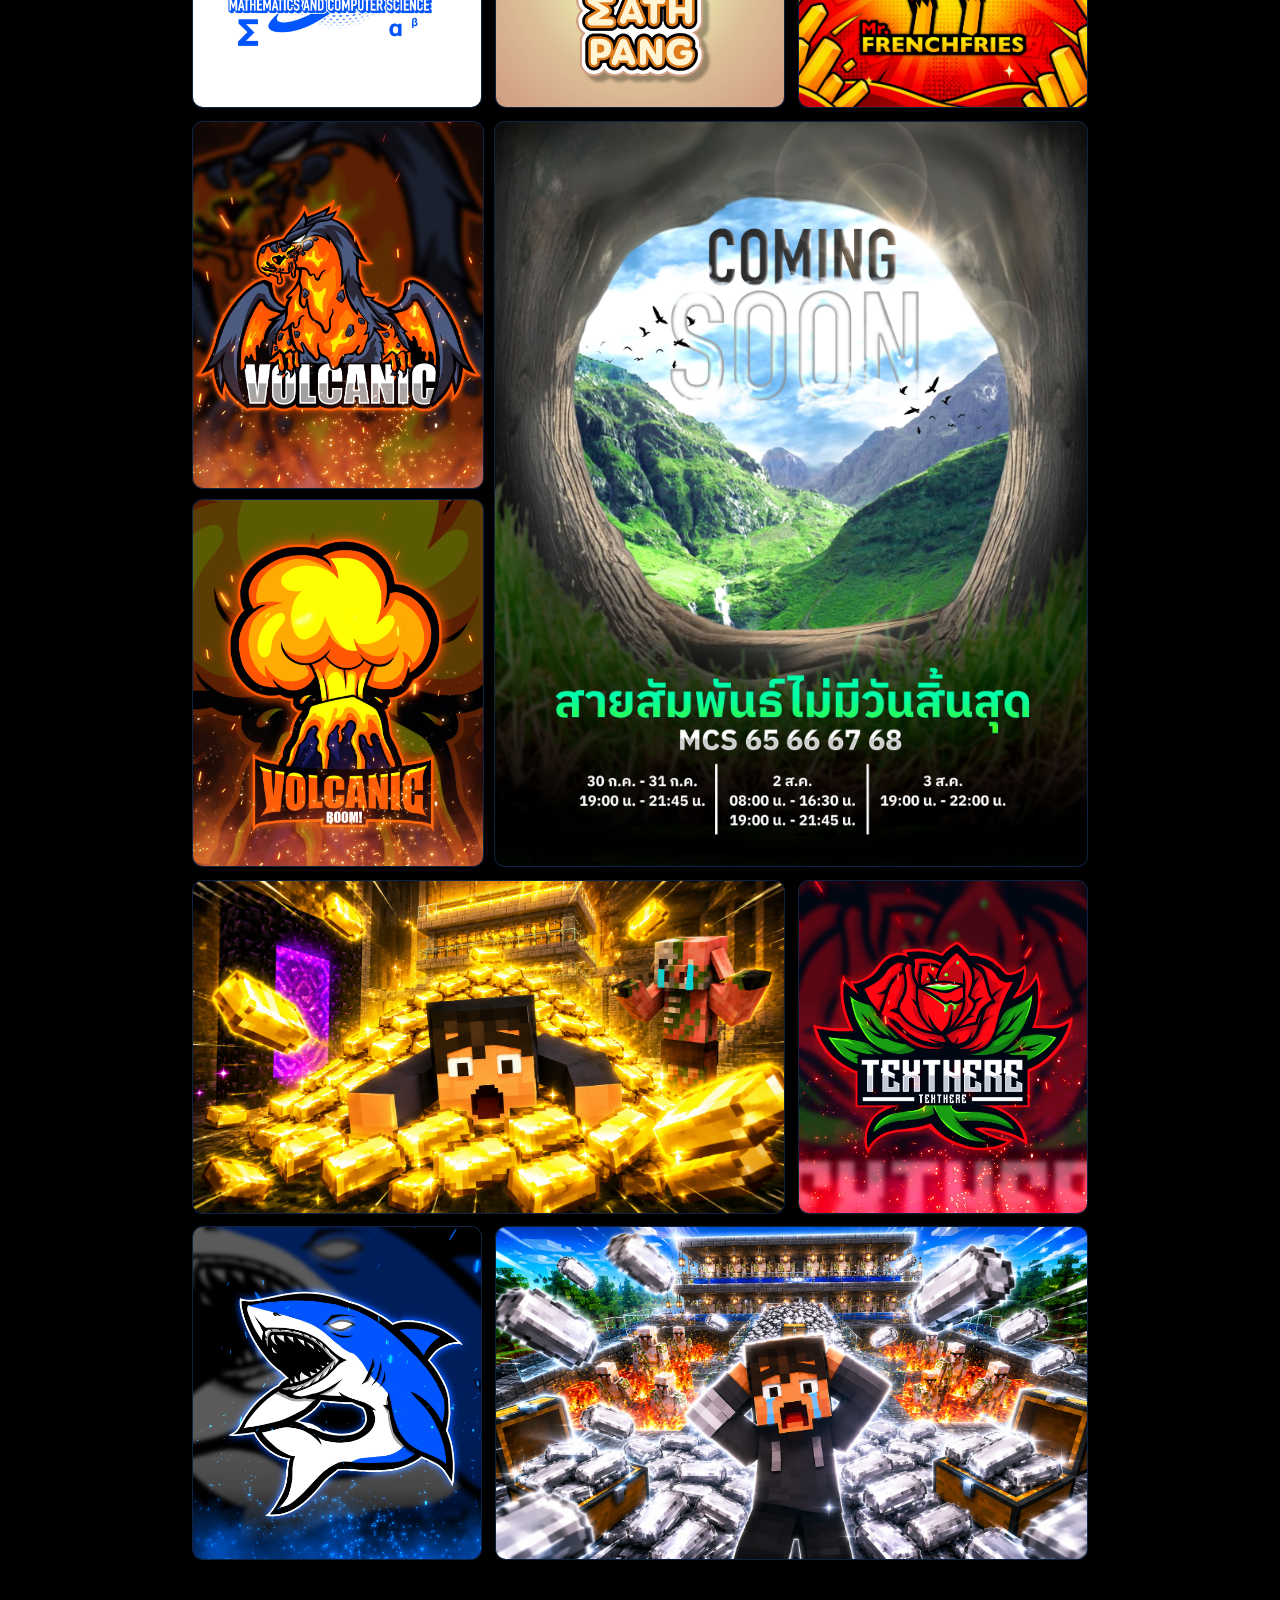
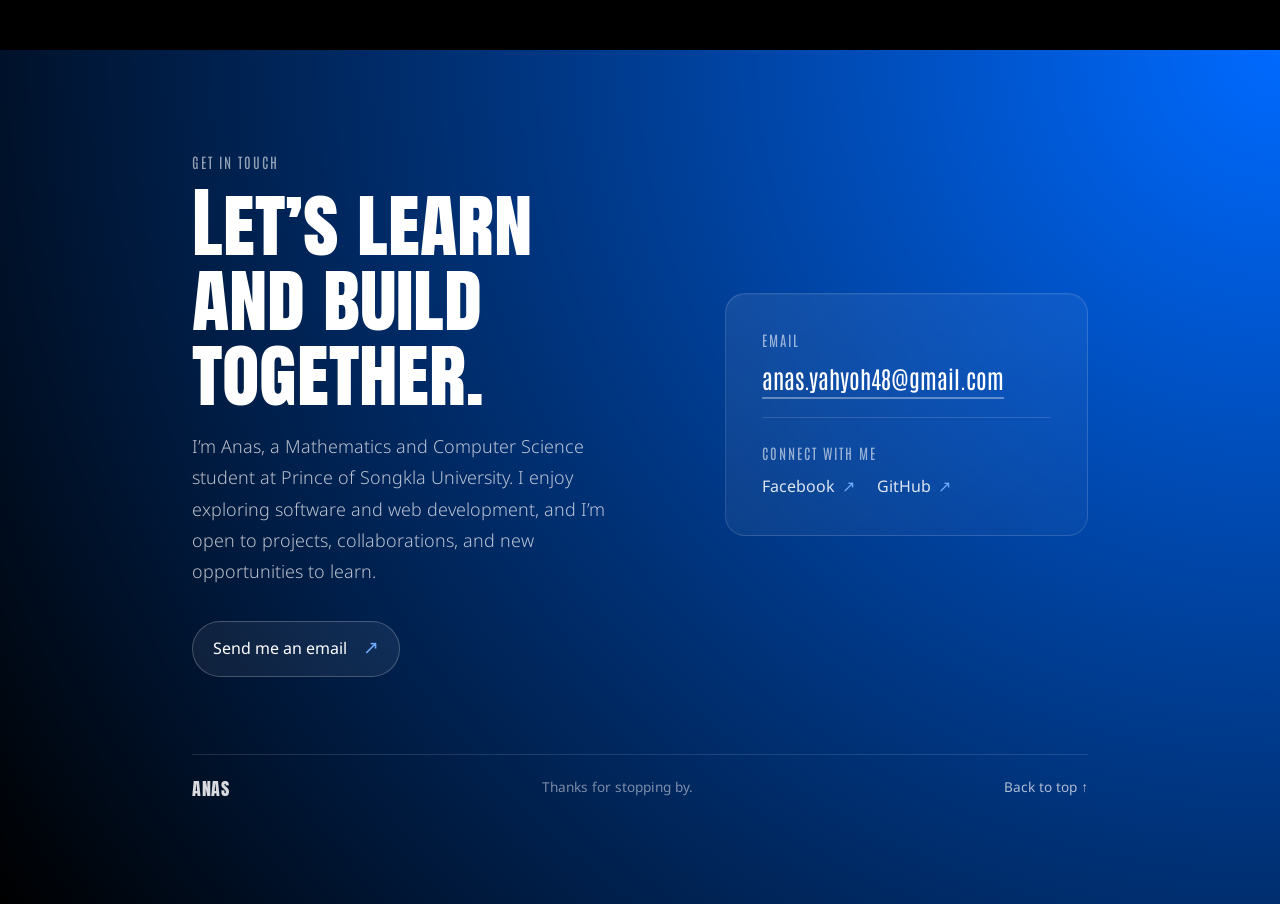
==== commit faee3a86: "Update portfolio skills ordering" ====
--- a/index.html
+++ b/index.html
@@ -284,22 +284,23 @@
                         <span class="skills-category-number">01</span>
                         <div>
                             <h3 id="skills-development-title">Development</h3>
-                            <p>Building for the web and working with data.</p>
+                            <p>Building for the web, working with data and developing applications.</p>
                         </div>
                     </div>
                     <ul class="skills-tool-list">
-                        <li><img src="https://thesvg.org/icons/python/default.svg" alt=""><span>Python</span></li>
+                        <li><img src="https://thesvg.org/icons/c/default.svg" alt=""><span>C</span></li>
+                        <li><img src="https://thesvg.org/icons/cplusplus/default.svg" alt=""><span>C++</span></li>
+                        <li><img src="https://thesvg.org/icons/css-new/default.svg" alt=""><span>CSS</span></li>
+                        <li><img src="https://thesvg.org/icons/html5/default.svg" alt=""><span>HTML5</span></li>
                         <li><img src="https://thesvg.org/icons/javascript/default.svg" alt=""><span>JavaScript</span>
                         </li>
-                        <li><img src="https://thesvg.org/icons/c/default.svg" alt=""><span>C</span></li>
-                        <li><img src="https://thesvg.org/icons/cplusplus/default.svg" alt=""><span>C++</span></li>
-                        <li><img src="https://thesvg.org/icons/html5/default.svg" alt=""><span>HTML5</span></li>
-                        <li><img src="https://thesvg.org/icons/css-new/default.svg" alt=""><span>CSS</span></li>
-                        <li><img src="https://thesvg.org/icons/jquery/mono.svg" alt=""><span>jQuery</span></li>
+                        <li><img src="https://thesvg.org/icons/php/mono.svg" alt=""><span>PHP</span></li>
+                        <li><img src="https://thesvg.org/icons/python/default.svg" alt=""><span>Python</span></li>
+                        <li><img src="https://thesvg.org/icons/r-lang/default.svg" alt=""><span>R</span></li>
                         <li><img src="https://thesvg.org/icons/bootstrap/default.svg" alt=""><span>Bootstrap</span>
                         </li>
+                        <li><img src="https://thesvg.org/icons/jquery/mono.svg" alt=""><span>jQuery</span></li>
                         <li><img src="https://thesvg.org/icons/mysql/light.svg" alt=""><span>MySQL</span></li>
-                        <li><img src="https://thesvg.org/icons/r-lang/default.svg" alt=""><span>R</span></li>
                         <li><img src="https://thesvg.org/icons/visual-studio-code/default.svg" alt=""><span>VS
                                 Code</span></li>
                     </ul>
@@ -314,10 +315,10 @@
                         </div>
                     </div>
                     <ul class="skills-tool-list">
-                        <li><img src="https://thesvg.org/icons/figma/default.svg" alt=""><span>Figma</span></li>
-                        <li><img src="https://thesvg.org/icons/canva/default.svg" alt=""><span>Canva</span></li>
                         <li><img src="https://thesvg.org/icons/affinity/default.svg" alt=""><span>Affinity</span>
                         </li>
+                        <li><img src="https://thesvg.org/icons/canva/default.svg" alt=""><span>Canva</span></li>
+                        <li><img src="https://thesvg.org/icons/figma/default.svg" alt=""><span>Figma</span></li>
                         <li><img src="https://upload.wikimedia.org/wikipedia/commons/8/80/IbisPaint_X_%28App_Icon%29.svg"
                                 alt=""><span>ibisPaint X</span></li>
                     </ul>
@@ -332,12 +333,12 @@
                         </div>
                     </div>
                     <ul class="skills-tool-list">
+                        <li><img src="https://thesvg.org/icons/google-antigravity/default.svg"
+                                alt=""><span>Antigravity</span></li>
                         <li><img src="https://thesvg.org/icons/openai-chatgpt/default.svg" alt=""><span>ChatGPT</span>
                         </li>
                         <li><img src="https://thesvg.org/icons/claude/default.svg" alt=""><span>Claude</span></li>
                         <li><img src="https://thesvg.org/icons/gemini/default.svg" alt=""><span>Gemini</span></li>
-                        <li><img src="https://thesvg.org/icons/google-antigravity/default.svg"
-                                alt=""><span>Antigravity</span></li>
                     </ul>
                 </div>
             </div>
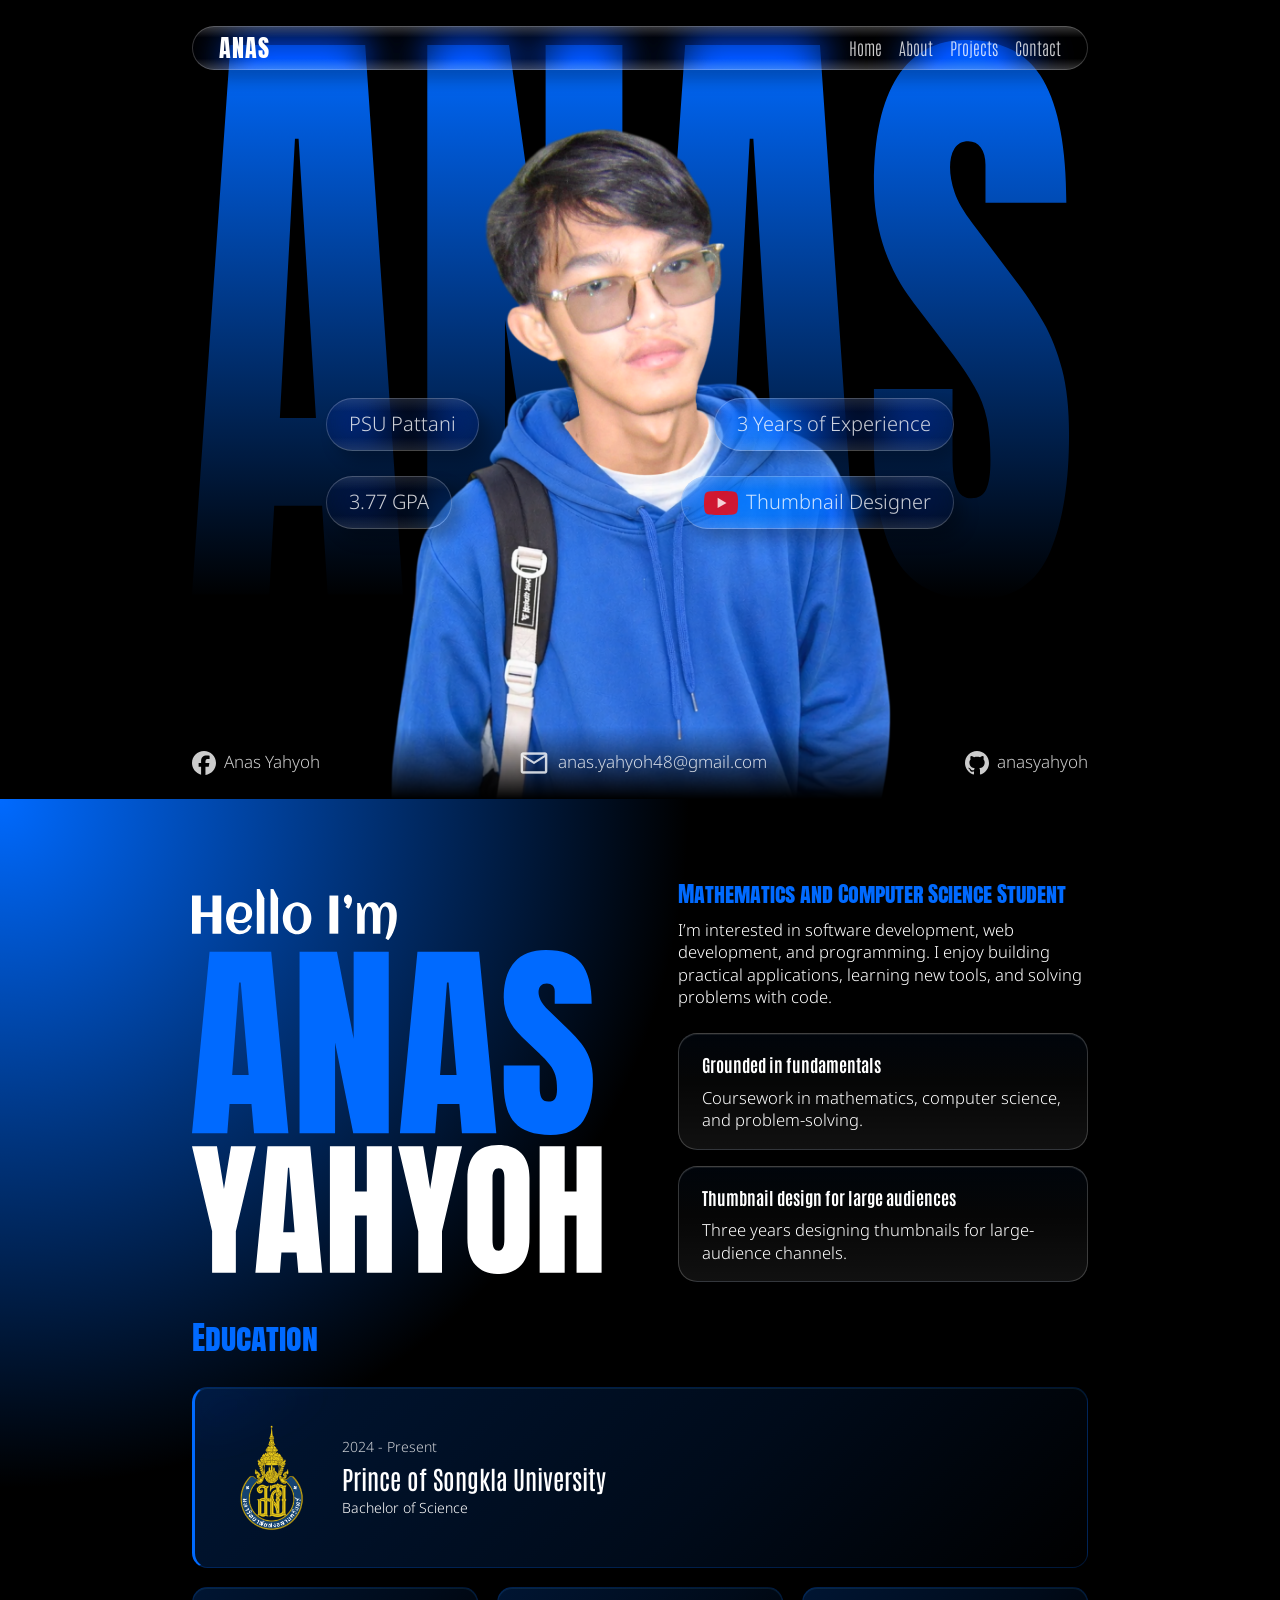
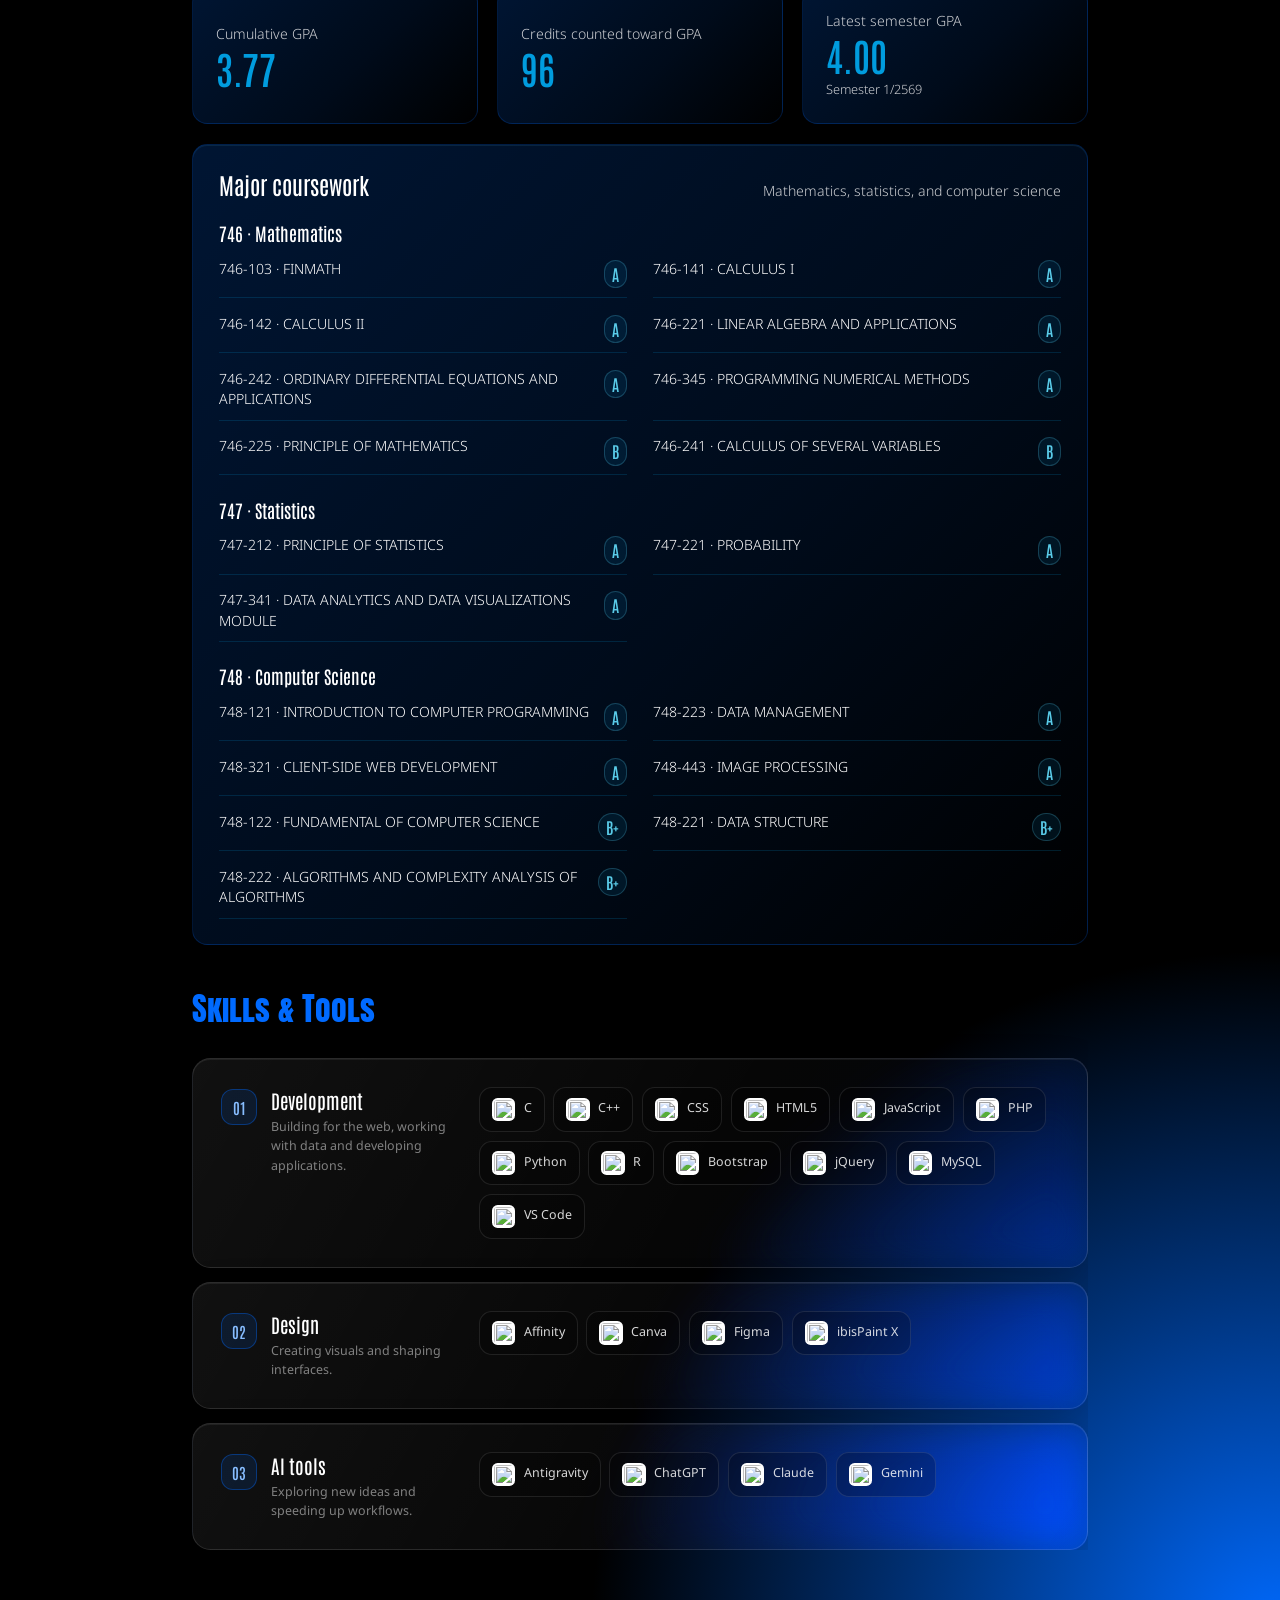
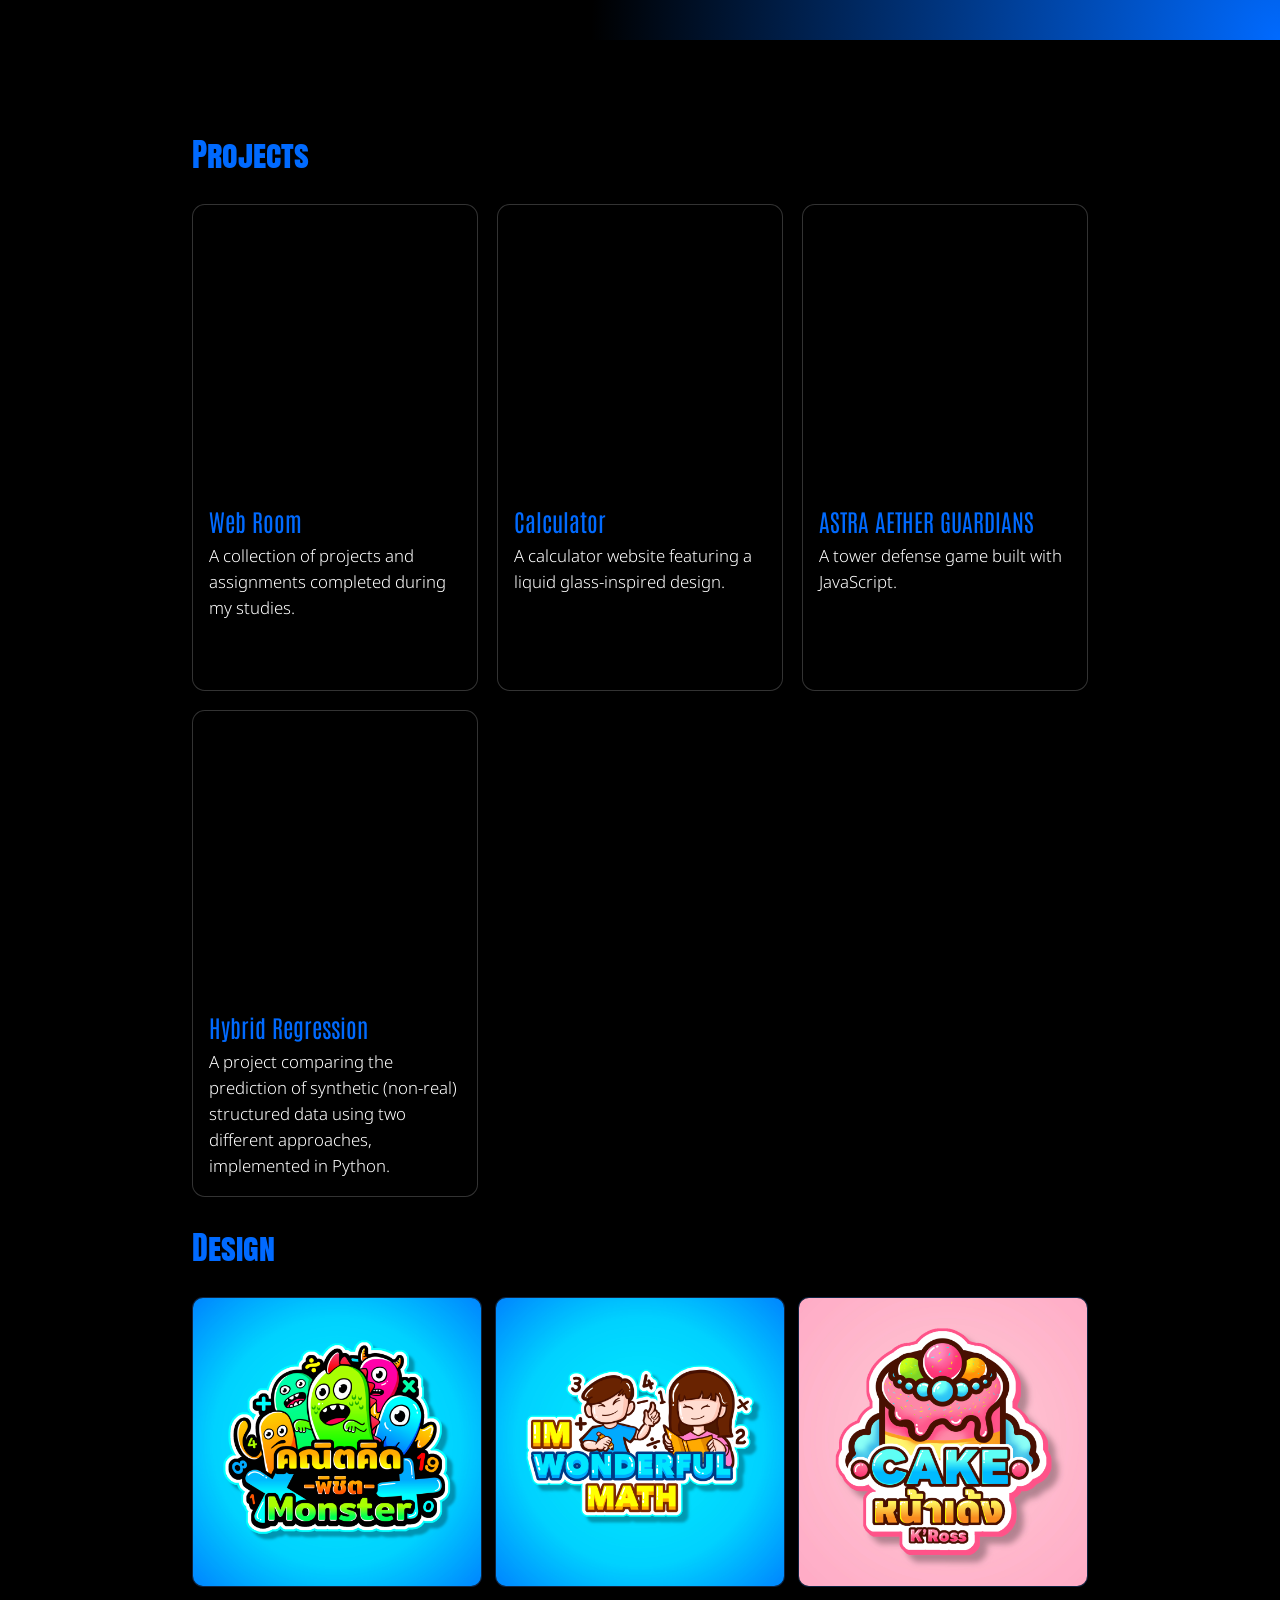
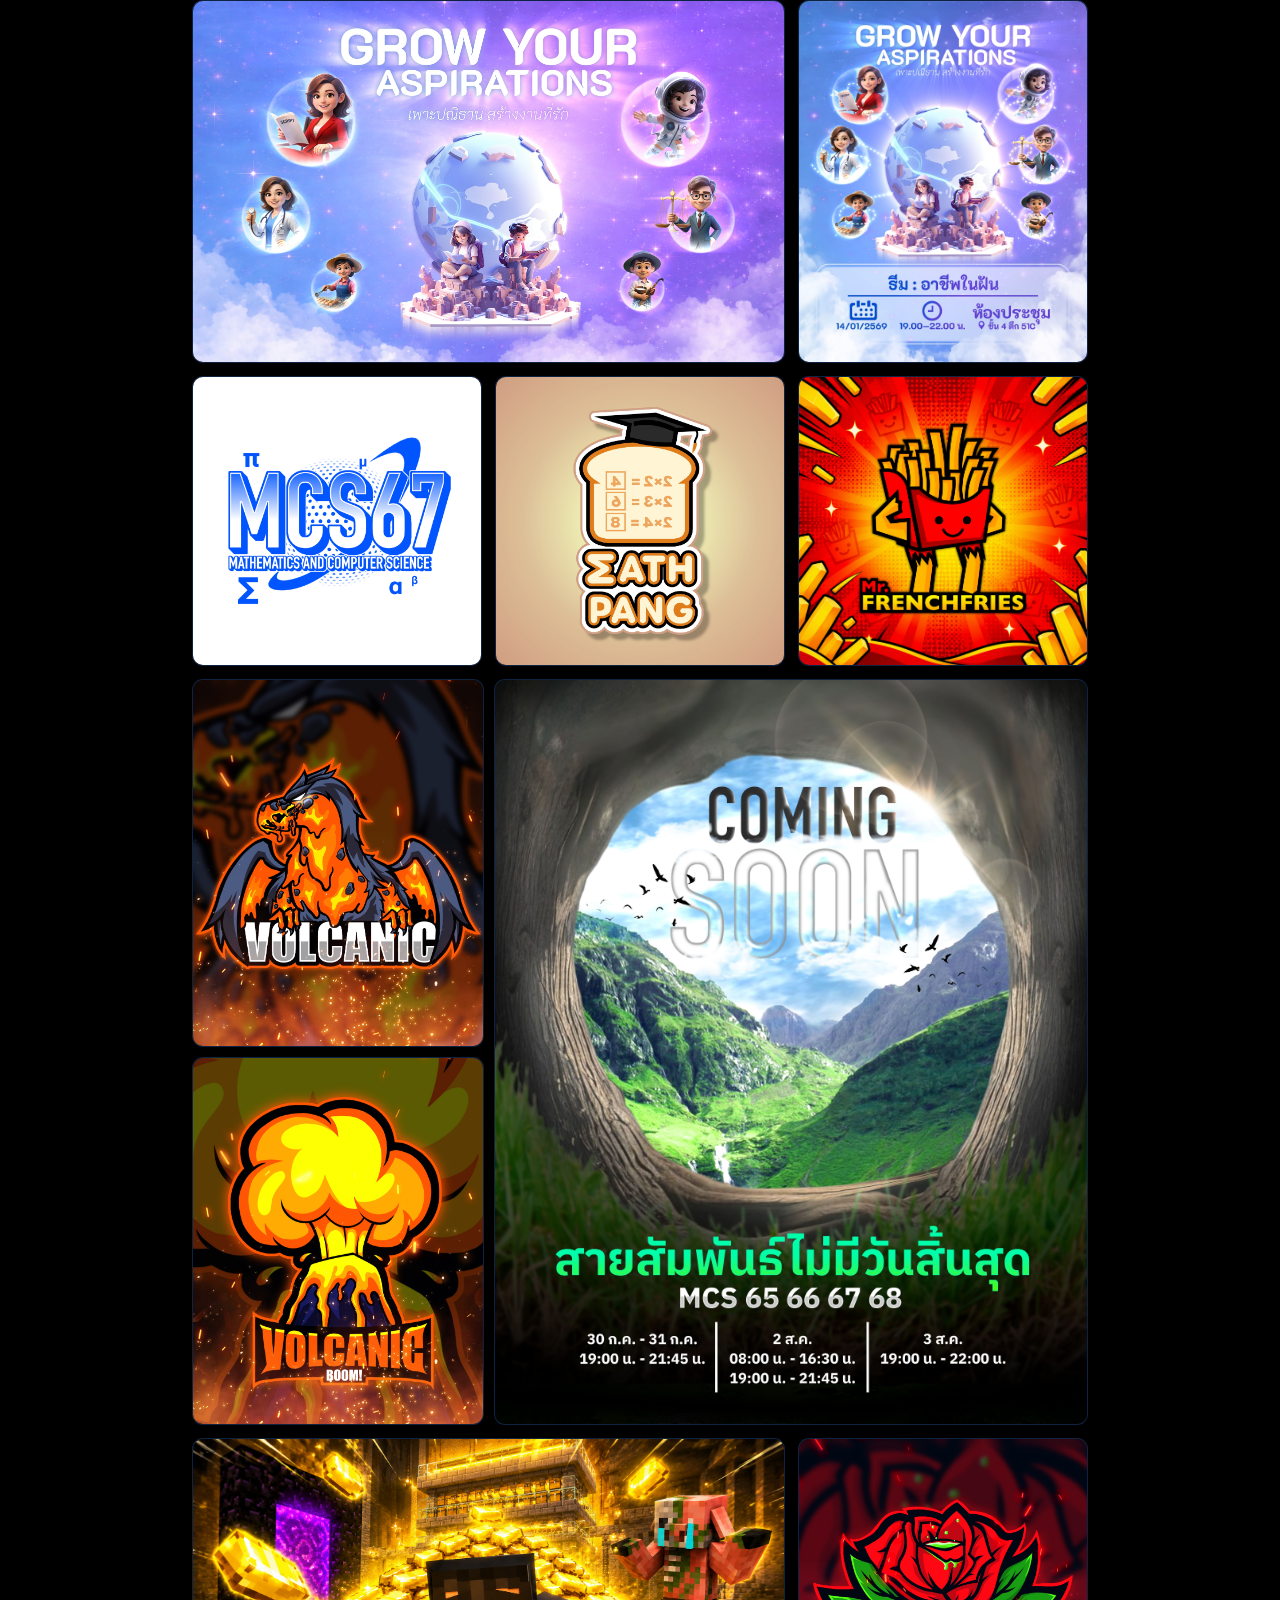
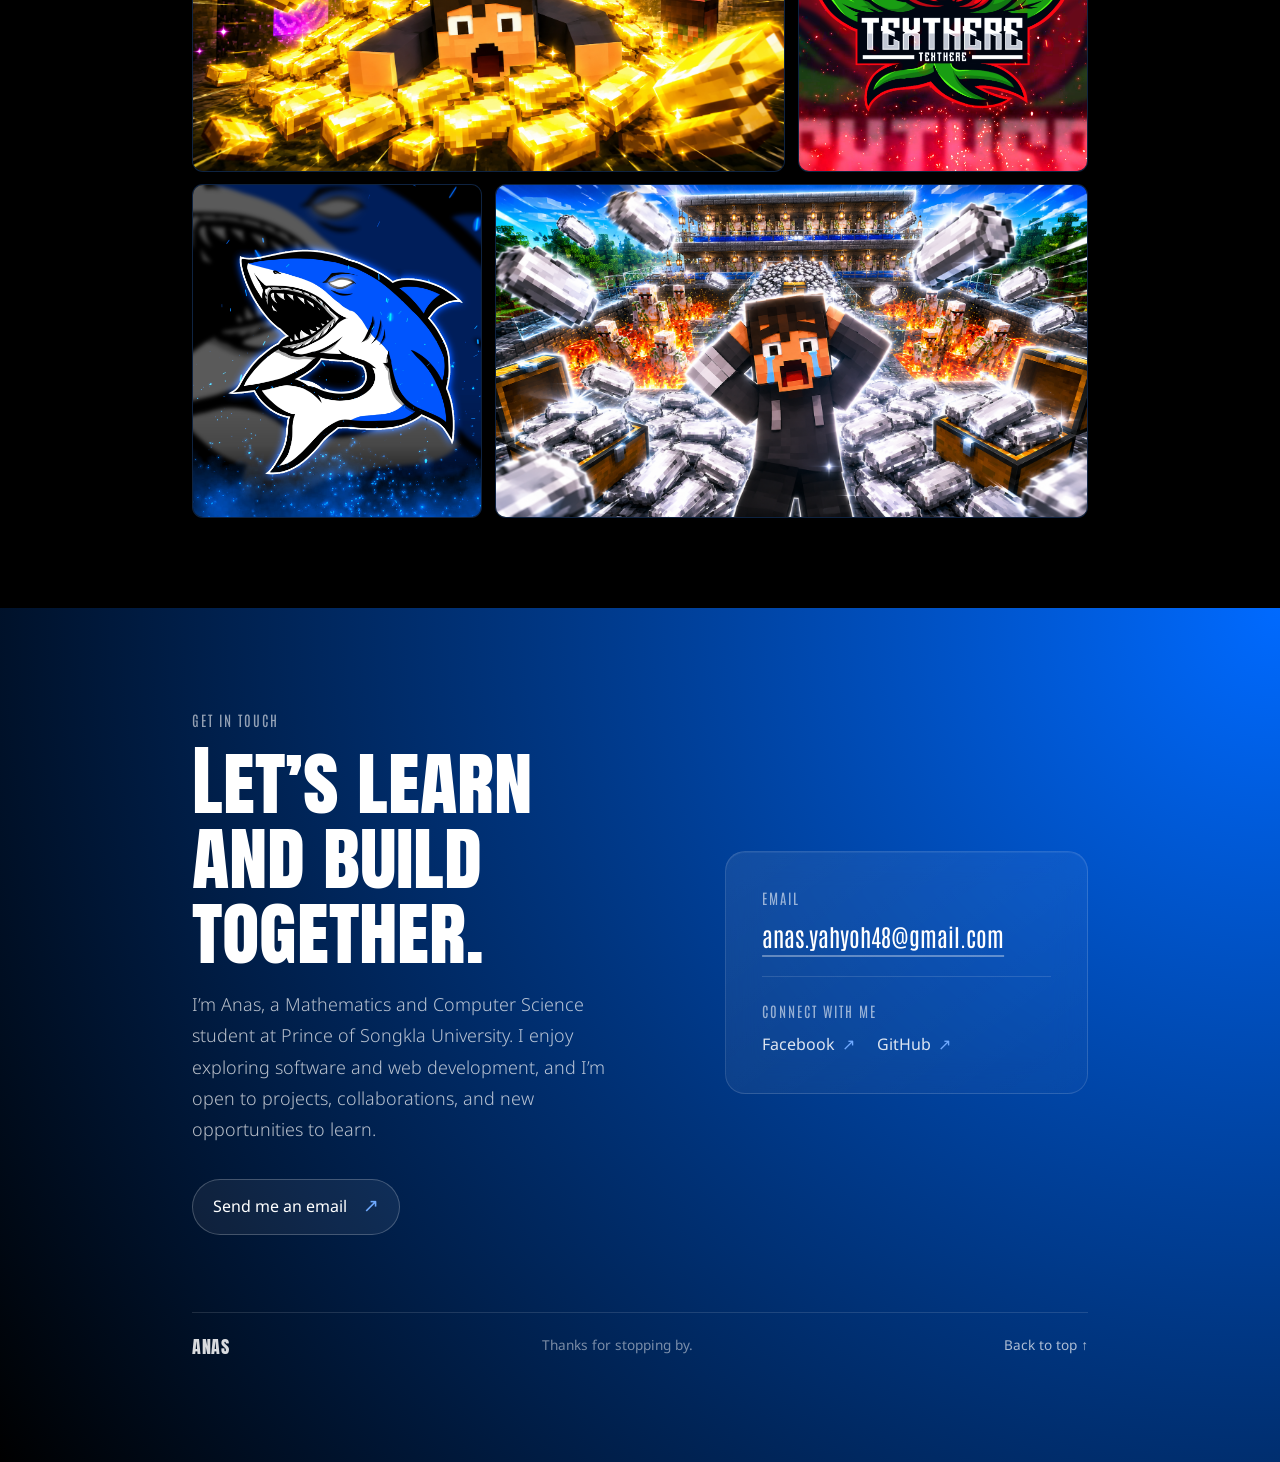
==== commit 3f09e923: "Update portfolio content" ====
--- a/index.html
+++ b/index.html
@@ -242,7 +242,8 @@
                                 <li><span>746-141 · CALCULUS I</span><strong>A</strong></li>
                                 <li><span>746-142 · CALCULUS II</span><strong>A</strong></li>
                                 <li><span>746-221 · LINEAR ALGEBRA AND APPLICATIONS</span><strong>A</strong></li>
-                                <li><span>746-242 · ORDINARY DIFFERENTIAL EQUATIONS AND APPLICATIONS</span><strong>A</strong></li>
+                                <li><span>746-242 · ORDINARY DIFFERENTIAL EQUATIONS AND
+                                        APPLICATIONS</span><strong>A</strong></li>
                                 <li><span>746-345 · PROGRAMMING NUMERICAL METHODS</span><strong>A</strong></li>
                                 <li><span>746-225 · PRINCIPLE OF MATHEMATICS</span><strong>B</strong></li>
                                 <li><span>746-241 · CALCULUS OF SEVERAL VARIABLES</span><strong>B</strong></li>
@@ -254,7 +255,8 @@
                             <ul class="edu-course-list">
                                 <li><span>747-212 · PRINCIPLE OF STATISTICS</span><strong>A</strong></li>
                                 <li><span>747-221 · PROBABILITY</span><strong>A</strong></li>
-                                <li><span>747-341 · DATA ANALYTICS AND DATA VISUALIZATIONS MODULE</span><strong>A</strong></li>
+                                <li><span>747-341 · DATA ANALYTICS AND DATA VISUALIZATIONS
+                                        MODULE</span><strong>A</strong></li>
                             </ul>
                         </section>
 
@@ -267,7 +269,8 @@
                                 <li><span>748-443 · IMAGE PROCESSING</span><strong>A</strong></li>
                                 <li><span>748-122 · FUNDAMENTAL OF COMPUTER SCIENCE</span><strong>B+</strong></li>
                                 <li><span>748-221 · DATA STRUCTURE</span><strong>B+</strong></li>
-                                <li><span>748-222 · ALGORITHMS AND COMPLEXITY ANALYSIS OF ALGORITHMS</span><strong>B+</strong></li>
+                                <li><span>748-222 · ALGORITHMS AND COMPLEXITY ANALYSIS OF
+                                        ALGORITHMS</span><strong>B+</strong></li>
                             </ul>
                         </section>
                     </div>
@@ -393,6 +396,20 @@
                     </div>
                 </div>
             </a>
+
+            <a href="https://anasyahyoh-hub.github.io/Hybrid-Regression/" target="_blank">
+                <div class="project-card">
+                    <div class="project-img">
+                        <div class="fade-blend"></div>
+                        <iframe class="project-media" src="https://anasyahyoh-hub.github.io/Hybrid-Regression/"
+                            frameborder="0"></iframe>
+                    </div>
+                    <div class="project-info">
+                        <span class="project-name">Hybrid Regression</span>
+                        <span class="project-description">A project comparing the prediction of synthetic (non-real) structured data using two different approaches, implemented in Python.</span>
+                    </div>
+                </div>
+            </a>
         </div>
 
         <span class="header">Design</span>
@@ -459,4 +476,4 @@
 
 </body>
 
-</html>
+</html>
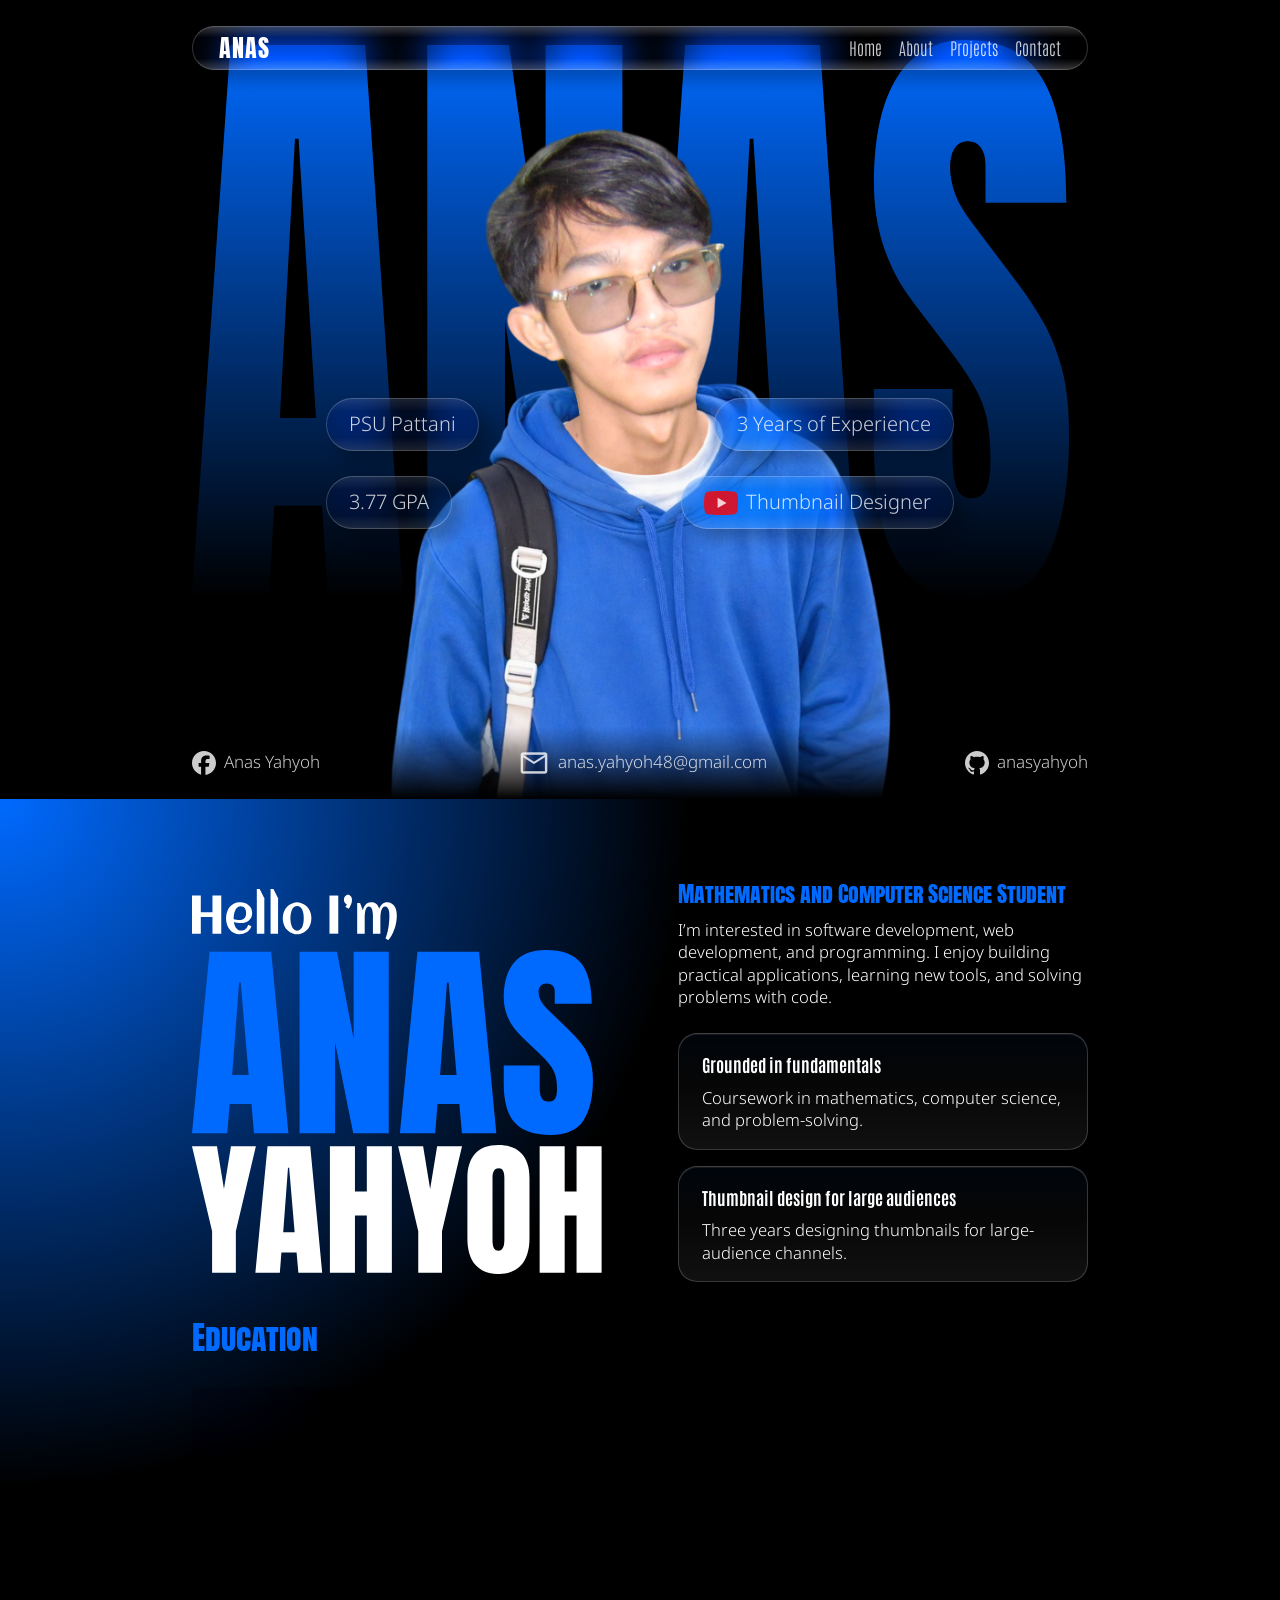
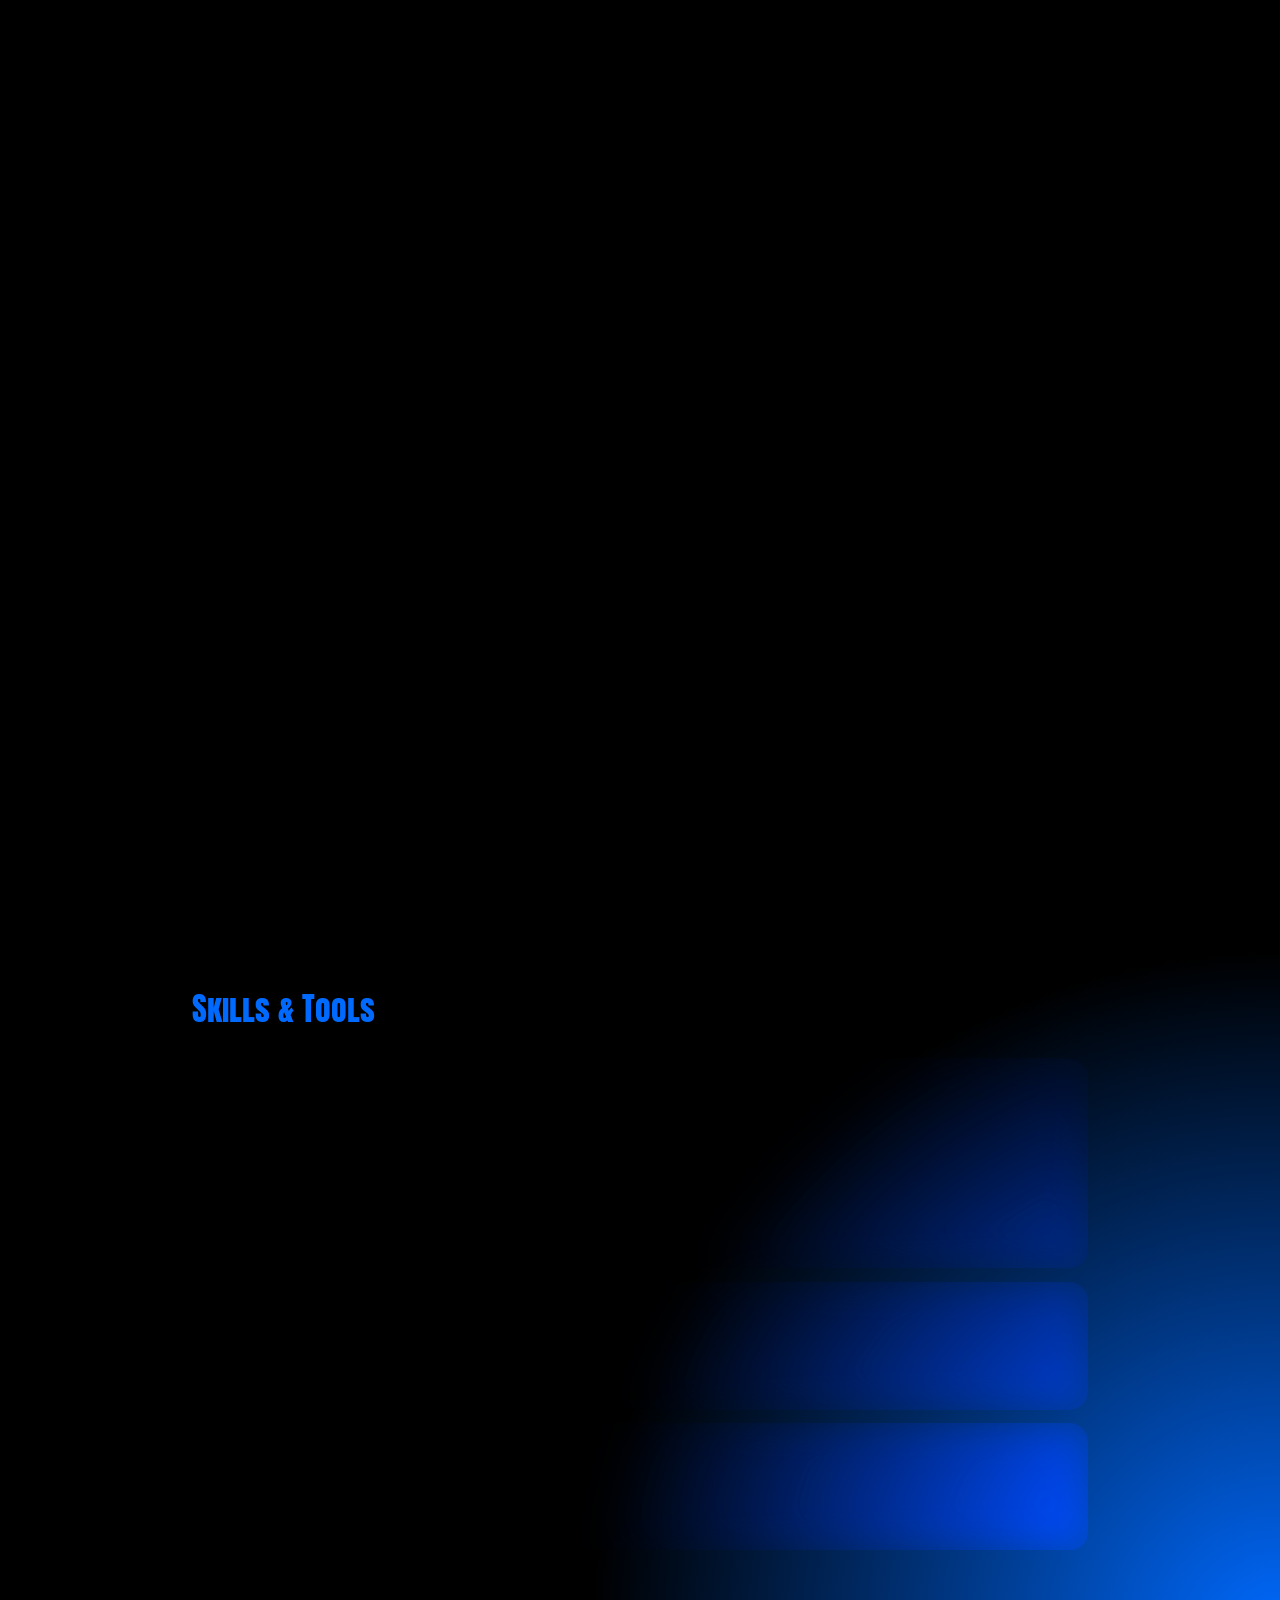
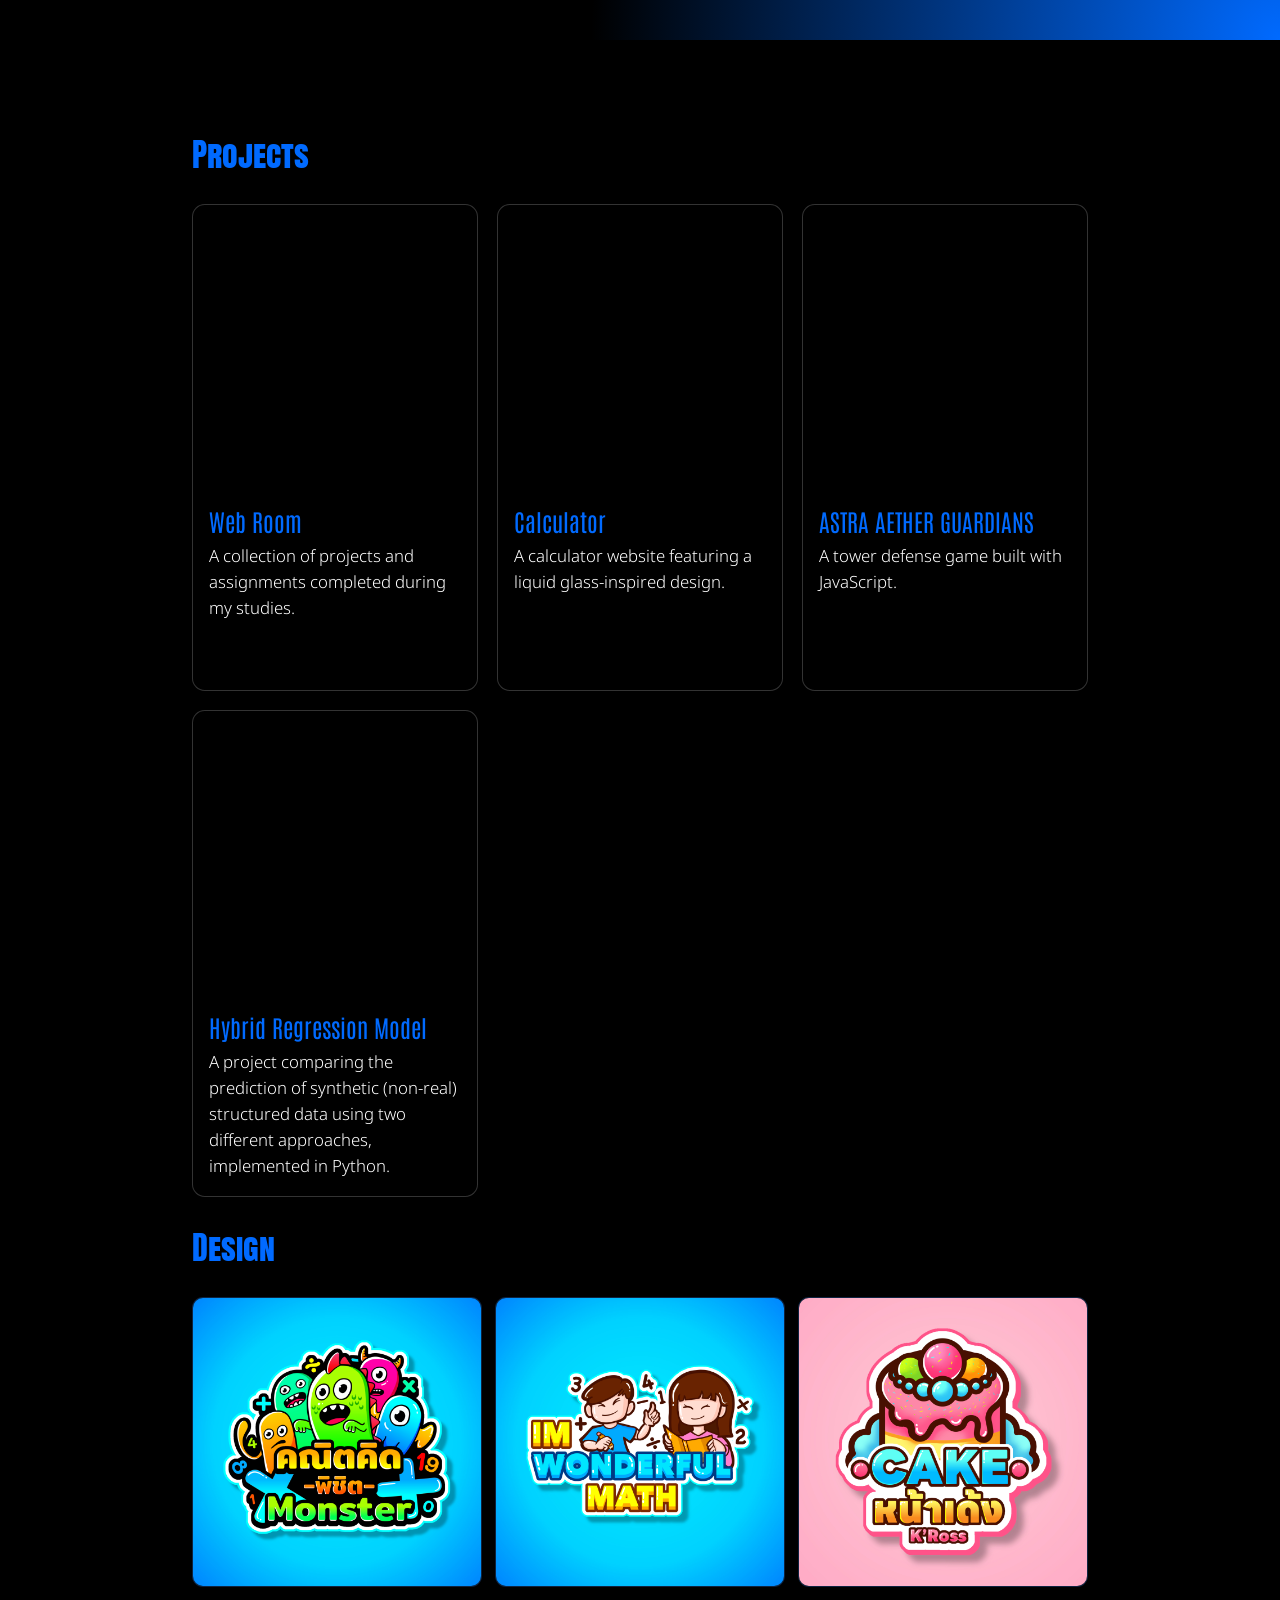
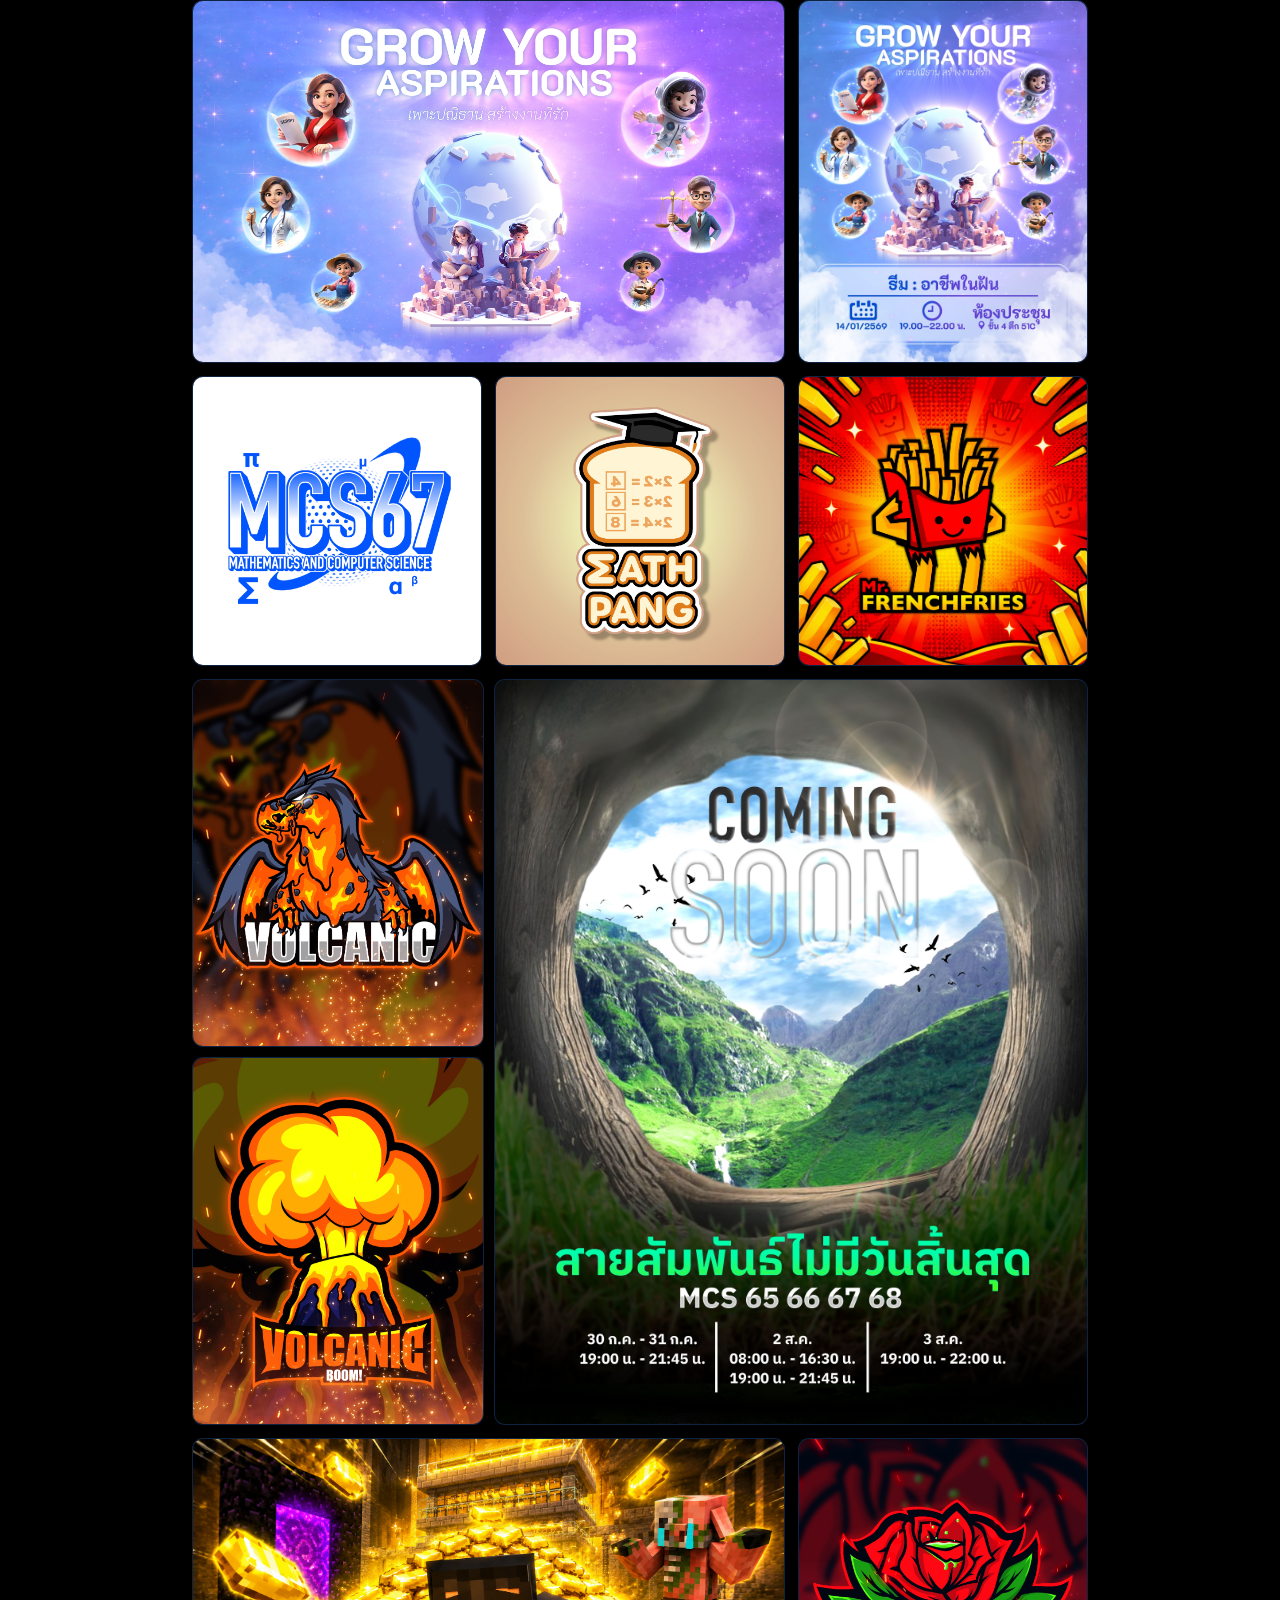
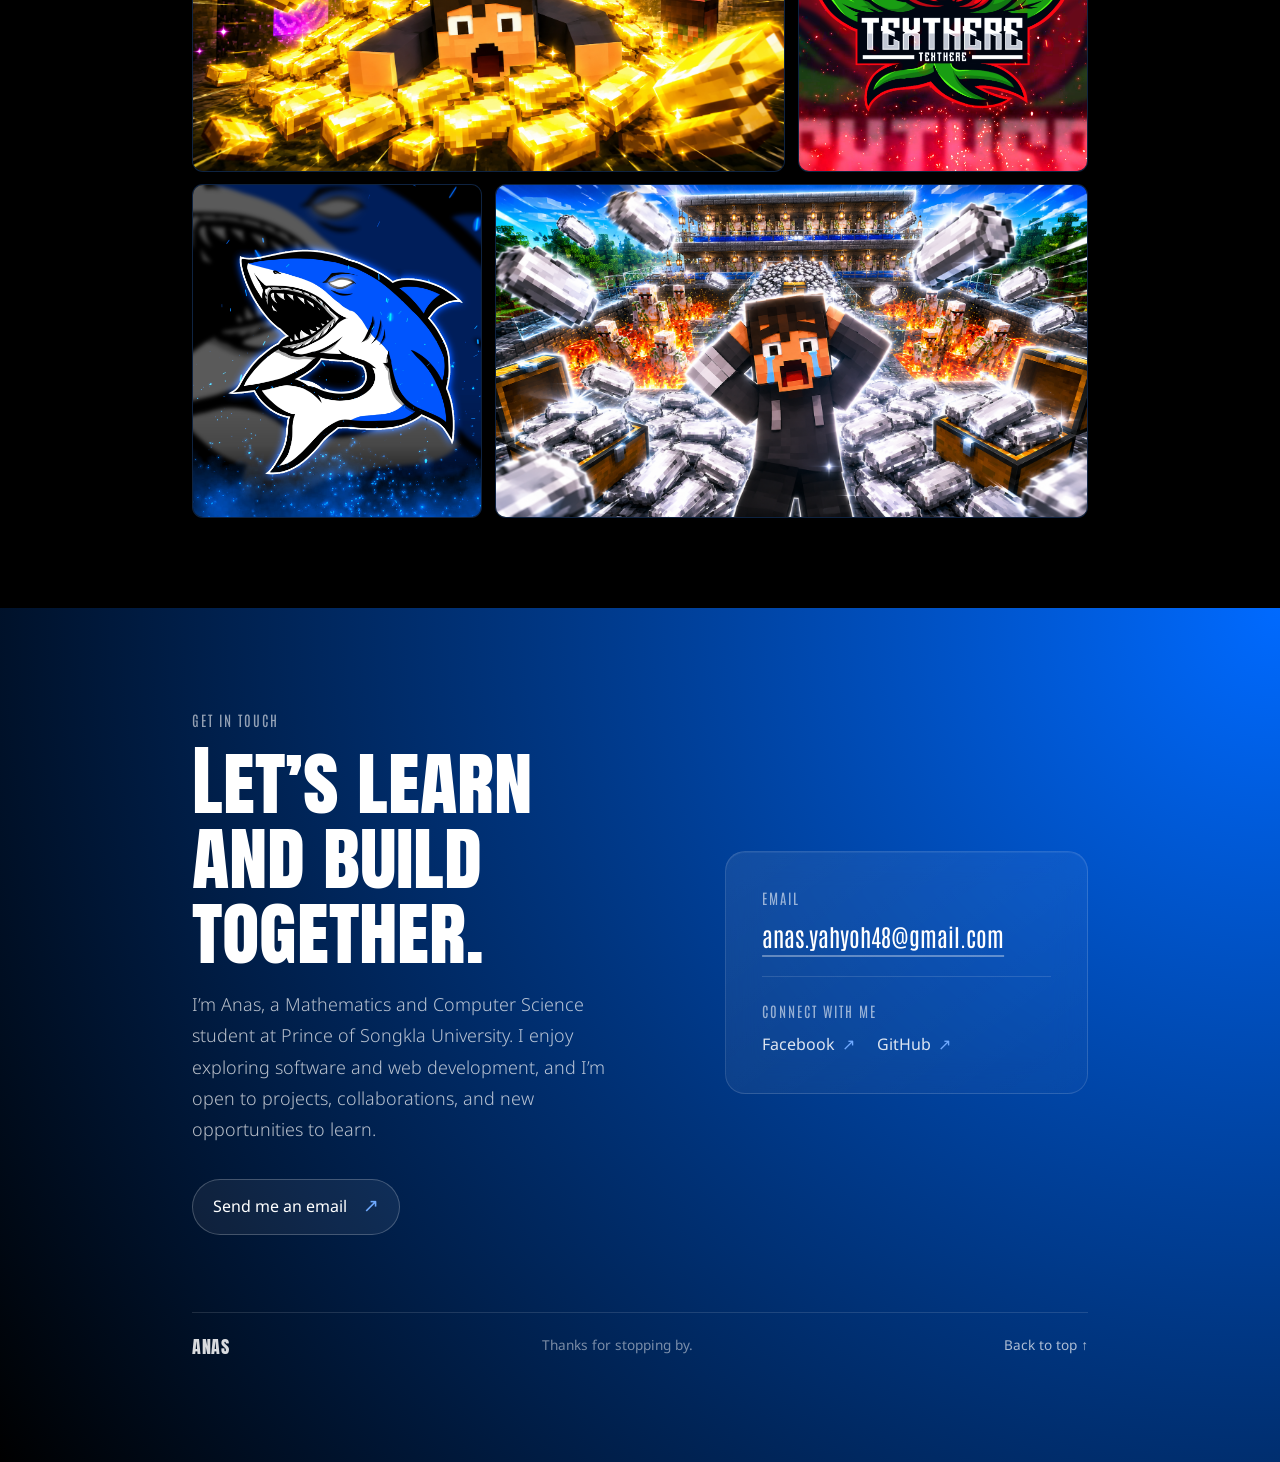
==== commit 515c50b9: "Update Hybrid Regression project link" ====
--- a/index.html
+++ b/index.html
@@ -397,15 +397,15 @@
                 </div>
             </a>
 
-            <a href="https://anasyahyoh-hub.github.io/Hybrid-Regression/" target="_blank">
+            <a href="https://anasyahyoh-hub.github.io/HybridRegressionModel/" target="_blank">
                 <div class="project-card">
                     <div class="project-img">
                         <div class="fade-blend"></div>
-                        <iframe class="project-media" src="https://anasyahyoh-hub.github.io/Hybrid-Regression/"
+                        <iframe class="project-media" src="https://anasyahyoh-hub.github.io/HybridRegressionModel/"
                             frameborder="0"></iframe>
                     </div>
                     <div class="project-info">
-                        <span class="project-name">Hybrid Regression</span>
+                        <span class="project-name">Hybrid Regression Model</span>
                         <span class="project-description">A project comparing the prediction of synthetic (non-real) structured data using two different approaches, implemented in Python.</span>
                     </div>
                 </div>
